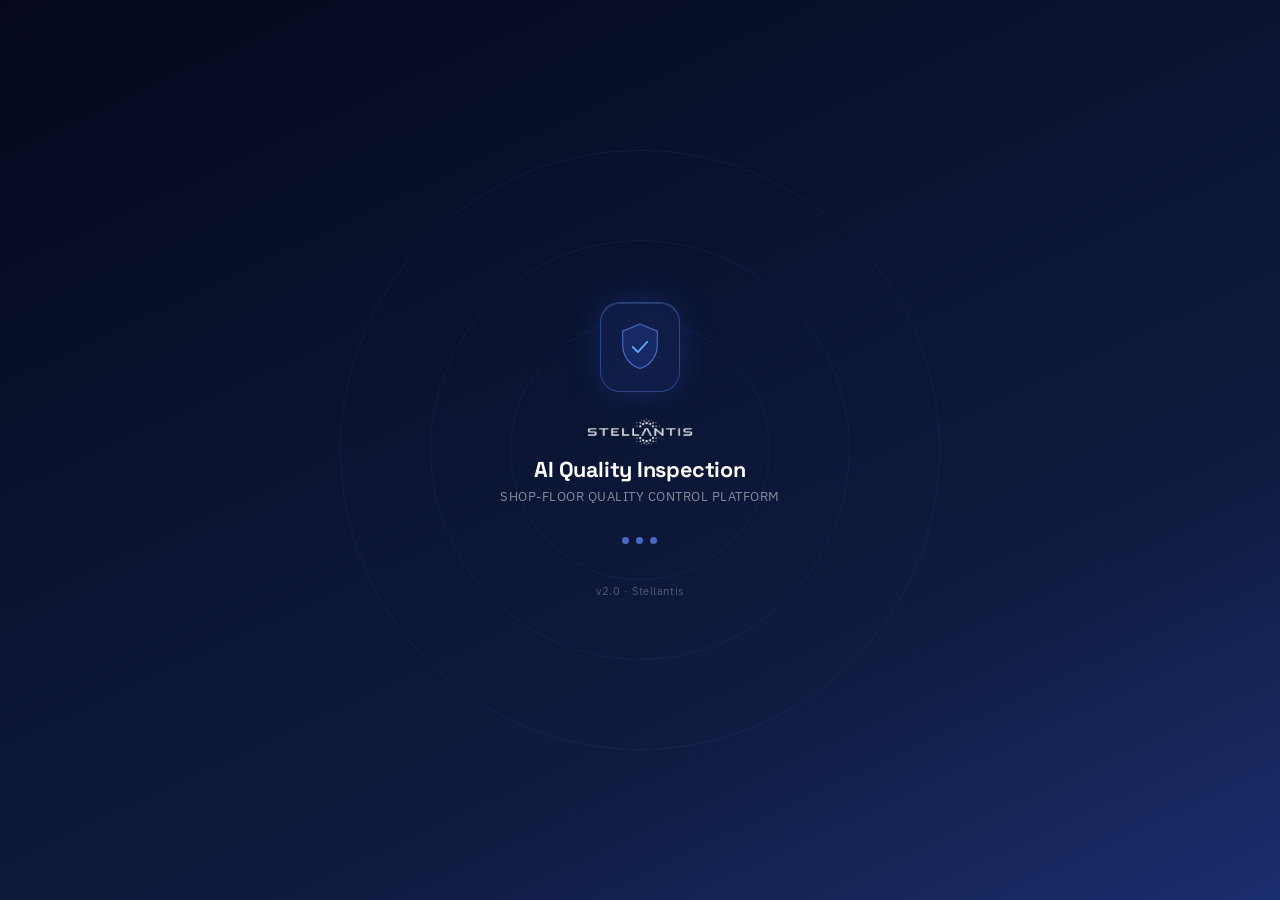
==== index.html @ b9df536c "Initial deployment: AI Quality Inspection app with barcode scanning" ====
<!doctype html>
<html lang="en">
  <head>
    <meta charset="UTF-8" />
    <meta
      name="viewport"
      content="width=device-width, initial-scale=1.0, viewport-fit=cover, user-scalable=no"
    />
    <meta name="theme-color" content="#0a1128" />
    <meta name="apple-mobile-web-app-capable" content="yes" />
    <meta
      name="apple-mobile-web-app-status-bar-style"
      content="black-translucent"
    />
    <meta name="apple-mobile-web-app-title" content="AI Quality" />
    <meta name="mobile-web-app-capable" content="yes" />
    <meta name="format-detection" content="telephone=no" />
    <title>AI Quality Inspection</title>
    <link rel="manifest" href="manifest.webmanifest" />
    <link rel="apple-touch-icon" href="stellantis_wordmark.png" />
    <link rel="preconnect" href="https://fonts.googleapis.com" />
    <link rel="preconnect" href="https://fonts.gstatic.com" crossorigin />
    <link
      href="https://fonts.googleapis.com/css2?family=Space+Grotesk:wght@400;500;700&family=IBM+Plex+Sans:wght@400;500;600&display=swap"
      rel="stylesheet"
    />
    <link rel="stylesheet" href="styles.css" />
    <link rel="stylesheet" href="ux-enhancements.css" />
    <link rel="stylesheet" href="inspection-workflow.css" />
  </head>
  <body>
    <!-- ══════════════════════════════════════════════
         SPLASH SCREEN
    ══════════════════════════════════════════════ -->
    <div id="splashScreen" class="splash-screen" aria-hidden="true">
      <div class="splash-bg-ring splash-ring-1"></div>
      <div class="splash-bg-ring splash-ring-2"></div>
      <div class="splash-bg-ring splash-ring-3"></div>
      <div class="splash-content">
        <div class="splash-icon-wrap">
          <div class="splash-icon-shield">
            <svg
              viewBox="0 0 64 72"
              fill="none"
              xmlns="http://www.w3.org/2000/svg"
              class="splash-shield-svg"
              aria-hidden="true"
            >
              <path
                d="M32 4L8 14v20c0 16 11.5 28.4 24 32 12.5-3.6 24-16 24-32V14L32 4z"
                fill="rgba(44,79,191,0.25)"
                stroke="rgba(100,140,255,0.7)"
                stroke-width="1.5"
              />
              <path
                d="M22 36l7 7 13-14"
                stroke="#64a8ff"
                stroke-width="2.5"
                stroke-linecap="round"
                stroke-linejoin="round"
              />
            </svg>
          </div>
        </div>
        <img
          class="splash-wordmark"
          src="stellantis_wordmark_header_transparent.png"
          alt="Stellantis"
          onerror="this.style.display = 'none'"
        />
        <h1 class="splash-title">AI Quality Inspection</h1>
        <p class="splash-subtitle">Shop-Floor Quality Control Platform</p>
        <div class="splash-loader" role="status" aria-label="Loading">
          <span></span><span></span><span></span>
        </div>
        <p class="splash-version">v2.0 · Stellantis</p>
      </div>
    </div>

    <!-- ══════════════════════════════════════════════
         MAIN APP
    ══════════════════════════════════════════════ -->
    <div id="appRoot" class="app-root hidden">
      <main class="app-shell">
        <!-- LOGIN PAGE -->
        <section id="loginPage" class="mobile-login-page">
          <div class="mobile-login-bg">
            <div class="login-bg-orb orb-a"></div>
            <div class="login-bg-orb orb-b"></div>
          </div>
          <div class="mobile-login-body">
            <!-- App identity -->
            <div class="mobile-login-brand">
              <div class="mobile-login-icon">
                <svg
                  viewBox="0 0 64 72"
                  fill="none"
                  xmlns="http://www.w3.org/2000/svg"
                  aria-hidden="true"
                >
                  <path
                    d="M32 4L8 14v20c0 16 11.5 28.4 24 32 12.5-3.6 24-16 24-32V14L32 4z"
                    fill="rgba(255,255,255,0.12)"
                    stroke="rgba(255,255,255,0.6)"
                    stroke-width="1.8"
                  />
                  <path
                    d="M22 36l7 7 13-14"
                    stroke="#ffffff"
                    stroke-width="2.8"
                    stroke-linecap="round"
                    stroke-linejoin="round"
                  />
                </svg>
              </div>
              <img
                class="mobile-login-wordmark"
                src="stellantis_wordmark_header_transparent.png"
                alt="Stellantis"
                onerror="this.style.display = 'none'"
              />
              <h1 class="mobile-login-title">AI Quality Inspection</h1>
              <p class="mobile-login-caption">
                Shop-Floor Quality Control Platform
              </p>
            </div>

            <!-- Login form -->
            <form id="loginForm" class="mobile-login-form">
              <div class="mobile-input-group">
                <span class="mobile-input-icon" aria-hidden="true">
                  <svg
                    viewBox="0 0 20 20"
                    fill="none"
                    xmlns="http://www.w3.org/2000/svg"
                  >
                    <circle
                      cx="10"
                      cy="7"
                      r="3.5"
                      stroke="currentColor"
                      stroke-width="1.6"
                    />
                    <path
                      d="M3 17c0-3.314 3.134-6 7-6s7 2.686 7 6"
                      stroke="currentColor"
                      stroke-width="1.6"
                      stroke-linecap="round"
                    />
                  </svg>
                </span>
                <input
                  type="text"
                  id="nameInput"
                  placeholder="Full Name"
                  autocomplete="name"
                  autocapitalize="words"
                  required
                />
              </div>
              <div class="mobile-input-group">
                <span class="mobile-input-icon" aria-hidden="true">
                  <svg
                    viewBox="0 0 20 20"
                    fill="none"
                    xmlns="http://www.w3.org/2000/svg"
                  >
                    <rect
                      x="4"
                      y="9"
                      width="12"
                      height="9"
                      rx="2"
                      stroke="currentColor"
                      stroke-width="1.6"
                    />
                    <path
                      d="M7 9V6.5a3 3 0 016 0V9"
                      stroke="currentColor"
                      stroke-width="1.6"
                      stroke-linecap="round"
                    />
                  </svg>
                </span>
                <input
                  type="password"
                  id="passwordInput"
                  placeholder="Password"
                  autocomplete="current-password"
                />
                <button
                  type="button"
                  class="pwd-toggle-btn"
                  id="pwdToggleBtn"
                  aria-label="Show password"
                  tabindex="-1"
                >
                  <svg
                    id="pwdEyeIcon"
                    viewBox="0 0 20 20"
                    fill="none"
                    xmlns="http://www.w3.org/2000/svg"
                  >
                    <path
                      d="M2 10s3-6 8-6 8 6 8 6-3 6-8 6-8-6-8-6z"
                      stroke="currentColor"
                      stroke-width="1.6"
                    />
                    <circle
                      cx="10"
                      cy="10"
                      r="2.2"
                      stroke="currentColor"
                      stroke-width="1.6"
                    />
                  </svg>
                </button>
              </div>
              <button type="submit" class="mobile-login-btn" id="loginBtn">
                <span id="loginBtnText">Sign In</span>
                <span
                  id="loginBtnSpinner"
                  class="btn-spinner hidden"
                  aria-hidden="true"
                ></span>
              </button>
              <p
                id="loginError"
                class="mobile-login-error hidden"
                role="alert"
              ></p>
            </form>

            <p class="mobile-login-footer">
              Stellantis · AI Quality Platform · v2.0
            </p>
          </div>
        </section>

        <!-- DASHBOARD PAGE -->
        <section id="dashboardPage" class="hidden">
          <header class="dash-header card">
            <div class="dash-brand-left">
              <img
                class="header-title-logo"
                src="stellantis_wordmark_header_transparent.png?v=20260717-4"
                alt="Stellantis"
                onerror="this.style.display = 'none'"
              />
            </div>
            <div class="dash-title-wrap">
              <h2>AI Guided Quality Control Plan</h2>
            </div>
            <div class="dash-tools">
              <p class="muted user-meta" id="welcomeText"></p>
              <p class="muted date-time-meta" id="dateTimeText"></p>
              <button id="logoutBtn" class="btn-ghost btn-small btn-with-icon">
                <svg
                  class="power-icon"
                  aria-hidden="true"
                  viewBox="0 0 24 24"
                  focusable="false"
                >
                  <path d="M12 2v10" />
                  <path d="M7.05 4.93a9 9 0 1 0 9.9 0" />
                </svg>
                Logout
              </button>
            </div>
          </header>

          <section class="dashboard-layout">
            <aside class="card side-nav">
              <div class="side-logo-wrap">
                <img
                  class="title-logo side-title-logo"
                  src="stellantis-logo.svg?v=20260715-1"
                  alt="Stellantis logo"
                  onerror="this.style.display = 'none'"
                />
              </div>
              <button id="homeBtn" type="button" class="side-nav-btn active">
                Home
              </button>
              <button
                id="menuToggleBtn"
                type="button"
                class="side-nav-btn btn-with-icon"
              >
                <span class="btn-glyph menu-glyph" aria-hidden="true"
                  >&#8801;</span
                >
                Menu
              </button>
              <section id="optionGrid" class="side-menu hidden"></section>
            </aside>

            <div class="content-stack">
              <section id="homePanel" class="card module-panel">
                <h3>Quality Dashboard</h3>
                <p class="muted">
                  Live summary for today's inspection activity.
                </p>
                <div id="homeWidgetGrid" class="home-widget-grid"></div>
              </section>
              <section
                id="modulePanel"
                class="card module-panel hidden"
              ></section>
            </div>
          </section>
        </section>
      </main>

      <!-- ════════════════════════════════════════════
           INSPECTION WORKFLOW SCREENS
      ════════════════════════════════════════════ -->

      <!-- PARTS LIST OVERVIEW SCREEN -->
      <div
        id="partsListScreen"
        class="inspection-screen hidden"
        role="main"
        aria-label="Parts list overview"
      >
        <div class="screen-header">
          <button
            id="partsListBackBtn"
            class="btn-ghost btn-header"
            aria-label="Back to inspection"
          >
            ← Back
          </button>
          <span id="partsCountBadge" class="parts-count-badge">7 parts</span>
        </div>
        <div class="parts-title-bar">
          <h2 class="parts-main-heading">Parts to Inspect</h2>
        </div>
        <div id="partsListContainer" class="parts-list-container">
          <!-- Generated dynamically -->
        </div>
      </div>

      <!-- IMAGE LIGHTBOX OVERLAY (zoom button) -->
      <div
        id="imageLightbox"
        class="image-lightbox hidden"
        role="dialog"
        aria-modal="true"
      >
        <button id="lightboxCloseBtn" class="lightbox-close" aria-label="Close">
          &times;
        </button>
        <img id="lightboxImg" class="lightbox-img" alt="Enlarged part image" />
      </div>

      <!-- PART INFO OVERLAY (shown on image click) -->
      <div id="partInfoOverlay" class="part-info-overlay hidden">
        <div class="part-info-card">
          <button id="partInfoCloseBtn" class="part-info-close">✕</button>
          <img id="partInfoImage" class="part-info-img" src="" alt="" />
          <div class="part-info-body">
            <div
              id="partInfoPriorityBadge"
              class="part-info-priority-badge hidden"
            >
              ⚠ Priority Check
            </div>
            <h3 id="partInfoName" class="part-info-name"></h3>
            <p id="partInfoDesc" class="part-info-desc"></p>
            <div class="part-info-row">
              <span class="part-info-label">Criteria</span>
              <span id="partInfoCriteria" class="part-info-value"></span>
            </div>
            <div class="part-info-row">
              <span class="part-info-label">Status</span>
              <span id="partInfoStatus" class="part-info-value"></span>
            </div>
          </div>
        </div>
      </div>

      <!-- PART DETAILS SCREEN -->
      <div
        id="partDetailsScreen"
        class="inspection-screen hidden"
        role="main"
        aria-label="Part inspection details"
      >
        <div class="screen-header">
          <button
            id="partDetailsBackBtn"
            class="btn-ghost btn-header"
            aria-label="Back to parts list"
          >
            ← Back
          </button>
          <span id="partDetailsCount" class="part-progress-badge">1 of 7</span>
        </div>
        <div class="part-details-content">
          <div class="part-details-title-bar">
            <h3 id="partDetailsPartName">Part Name</h3>
            <span id="partDetailsCheckType" class="part-check-type-badge"
              >Standard</span
            >
          </div>
          <div class="part-details-image-area">
            <img
              id="partDetailsImage"
              class="part-details-image"
              alt="Part reference"
            />
            <button
              id="partDetailsImageZoom"
              class="btn-icon"
              aria-label="Zoom image"
            >
              🔍
            </button>
          </div>
          <div class="part-details-info-section">
            <dl class="part-details-list">
              <dt>Part ID:</dt>
              <dd id="partDetailsPartId">—</dd>
              <dt>Description:</dt>
              <dd id="partDetailsDescription">—</dd>
              <dt>Quality Criteria:</dt>
              <dd id="partDetailsQualityCriteria">—</dd>
            </dl>
          </div>
          <div class="part-details-actions">
            <button id="startDefectMarkingBtn" class="btn-primary">
              Mark Defects (if any)
            </button>
            <button id="skipDefectMarkingBtn" class="btn-ghost">
              Mark as GOOD
            </button>
          </div>
        </div>
      </div>

      <!-- IMAGE EDITOR / DEFECT MARKING SCREEN -->
      <div
        id="imageEditorScreen"
        class="inspection-screen hidden"
        role="main"
        aria-label="Mark defects on image"
      >
        <div class="screen-header">
          <button
            id="imageEditorBackBtn"
            class="btn-ghost btn-header"
            aria-label="Back to part details"
          >
            ← Back
          </button>
          <span id="imageEditorToolStatus" class="tool-status-badge"
            >Drawing: Pen</span
          >
        </div>
        <div class="image-editor-container">
          <div class="canvas-wrapper">
            <canvas
              id="defectCanvas"
              class="defect-canvas"
              aria-label="Defect marking canvas"
            ></canvas>
            <div
              id="canvasLoader"
              class="canvas-loader hidden"
              aria-hidden="true"
            >
              <span></span><span></span><span></span>
            </div>
          </div>
          <div class="editor-toolbar">
            <div class="toolbar-section">
              <label for="penColorPicker" class="toolbar-label"
                >Pen Color:</label
              >
              <input
                type="color"
                id="penColorPicker"
                class="color-picker"
                value="#ff0000"
                aria-label="Select pen color"
              />
              <button
                id="drawToolBtn"
                class="toolbar-btn active"
                title="Draw freely"
              >
                ✏️ Draw
              </button>
            </div>
            <div class="toolbar-section">
              <label for="penSizeSlider" class="toolbar-label">Pen Size:</label>
              <input
                type="range"
                id="penSizeSlider"
                class="size-slider"
                min="2"
                max="15"
                value="4"
                aria-label="Adjust pen size"
              />
              <span id="penSizeValue">4px</span>
            </div>
            <div class="toolbar-section">
              <button
                id="undoDrawBtn"
                class="toolbar-btn"
                title="Undo last mark"
              >
                ↶ Undo
              </button>
              <button
                id="clearCanvasBtn"
                class="toolbar-btn"
                title="Clear all marks"
              >
                🗑️ Clear
              </button>
            </div>
          </div>
          <div class="editor-actions">
            <button id="saveDefectMarkBtn" class="btn-primary">
              Mark as BAD ⚠️
            </button>
            <button id="cancelMarkingBtn" class="btn-ghost">Cancel</button>
          </div>
        </div>
      </div>

      <!-- MOBILE INSPECTION ENTRY SCREEN (Mobile Only) -->
      <div
        id="mobileInspectionEntryScreen"
        class="inspection-screen hidden"
        role="main"
        aria-label="Mobile inspection entry"
      >
        <div class="screen-header">
          <h2>Start Inspection</h2>
        </div>
        <div class="mobile-entry-content">
          <div class="entry-form">
            <label
              >VIN Number
              <input
                id="mobileVinInput"
                type="text"
                placeholder="Enter or scan VIN"
              />
              <input
                id="mobileBarcodeImageInput"
                type="file"
                accept="image/*"
                capture="environment"
                class="hidden"
              />
              <div class="scan-btn-row">
                <button
                  id="mobileScanVinBtn"
                  type="button"
                  class="btn-ghost scan-vin-btn"
                >
                  Scan Barcode
                </button>
                <button
                  id="mobileCameraVinBtn"
                  type="button"
                  class="btn-ghost scan-vin-btn camera-btn"
                >
                  &#128247; Camera
                </button>
              </div>
            </label>
            <label
              >Vehicle Model
              <select id="mobileVehicleModel">
                <option value="">Select Model</option>
                <option value="Model S">Model S</option>
                <option value="Model 3">Model 3</option>
                <option value="Model X">Model X</option>
                <option value="Model Y">Model Y</option>
              </select>
            </label>
            <label
              >Station ID
              <select id="mobileStationId">
                <option value="">Select Station</option>
                <option value="ST-001">ST-001</option>
                <option value="ST-002">ST-002</option>
                <option value="ST-003">ST-003</option>
              </select>
            </label>
          </div>

          <div class="entry-actions">
            <button id="mobileBeginInspectionBtn" class="btn-primary btn-large">
              Begin Inspection
            </button>
            <button id="mobileBackBtn" class="btn-ghost">Cancel</button>
          </div>
        </div>
      </div>

      <!-- LIVE CAMERA OVERLAY -->
      <div
        id="liveCameraOverlay"
        class="hidden"
        style="
          position: fixed;
          inset: 0;
          z-index: 9999;
          background: #000;
          display: flex;
          flex-direction: column;
          align-items: center;
          justify-content: center;
        "
      >
        <div
          style="
            position: relative;
            width: 100%;
            max-width: 480px;
            flex: 1;
            display: flex;
            flex-direction: column;
          "
        >
          <video
            id="liveCameraVideo"
            autoplay
            playsinline
            muted
            style="width: 100%; height: 100%; object-fit: cover; flex: 1"
          ></video>
          <!-- scanning guide box -->
          <div
            style="
              position: absolute;
              inset: 0;
              display: flex;
              align-items: center;
              justify-content: center;
              pointer-events: none;
            "
          >
            <div
              style="
                position: relative;
                width: 88%;
                height: 28%;
                box-shadow: 0 0 0 2000px rgba(0, 0, 0, 0.55);
                border-radius: 4px;
              "
            >
              <!-- corner markers -->
              <span
                style="
                  position: absolute;
                  top: -2px;
                  left: -2px;
                  width: 22px;
                  height: 22px;
                  border-top: 3px solid #22c55e;
                  border-left: 3px solid #22c55e;
                  border-radius: 3px 0 0 0;
                "
              ></span>
              <span
                style="
                  position: absolute;
                  top: -2px;
                  right: -2px;
                  width: 22px;
                  height: 22px;
                  border-top: 3px solid #22c55e;
                  border-right: 3px solid #22c55e;
                  border-radius: 0 3px 0 0;
                "
              ></span>
              <span
                style="
                  position: absolute;
                  bottom: -2px;
                  left: -2px;
                  width: 22px;
                  height: 22px;
                  border-bottom: 3px solid #22c55e;
                  border-left: 3px solid #22c55e;
                  border-radius: 0 0 0 3px;
                "
              ></span>
              <span
                style="
                  position: absolute;
                  bottom: -2px;
                  right: -2px;
                  width: 22px;
                  height: 22px;
                  border-bottom: 3px solid #22c55e;
                  border-right: 3px solid #22c55e;
                  border-radius: 0 0 3px 0;
                "
              ></span>
              <!-- laser line -->
              <div
                style="
                  position: absolute;
                  top: 50%;
                  left: 6%;
                  right: 6%;
                  height: 1.5px;
                  background: rgba(34, 197, 94, 0.7);
                  transform: translateY(-50%);
                  border-radius: 2px;
                "
              ></div>
            </div>
          </div>
          <p
            style="
              position: absolute;
              bottom: 90px;
              width: 100%;
              text-align: center;
              color: #fff;
              font-size: 0.8rem;
              opacity: 0.85;
              pointer-events: none;
            "
          >
            Align barcode within the frame
          </p>
        </div>
        <div
          style="
            width: 100%;
            max-width: 480px;
            display: flex;
            gap: 12px;
            padding: 16px;
            background: #111;
          "
        >
          <button
            id="liveCameraCaptureBtn"
            style="
              flex: 1;
              padding: 14px;
              background: #22c55e;
              color: #000;
              font-weight: 700;
              font-size: 1rem;
              border: none;
              border-radius: 8px;
              cursor: pointer;
            "
          >
            &#128247; Capture
          </button>
          <button
            id="liveCameraCloseBtn"
            style="
              padding: 14px 20px;
              background: #374151;
              color: #fff;
              font-weight: 600;
              border: none;
              border-radius: 8px;
              cursor: pointer;
            "
          >
            &#10005; Close
          </button>
        </div>
        <canvas id="liveCameraCanvas" style="display: none"></canvas>
      </div>

      <!-- INSPECTION SUMMARY & SUBMIT SCREEN -->
      <div
        id="inspectionSummaryScreen"
        class="inspection-screen hidden"
        role="main"
        aria-label="Inspection summary and submit"
      >
        <div class="screen-header">
          <button
            id="summaryBackBtn"
            class="btn-header"
            aria-label="Back to edit"
          >
            ← Back
          </button>
          <span id="summaryStatus" class="summary-status-badge">Ready</span>
        </div>
        <div class="summary-content">
          <div class="summary-stats">
            <div class="stat-card">
              <div class="stat-number" id="goodCount">0</div>
              <div class="stat-label">Parts OK</div>
              <div class="stat-icon">✓</div>
            </div>
            <div class="stat-card">
              <div class="stat-number" id="badCount">0</div>
              <div class="stat-label">Defects Found</div>
              <div class="stat-icon">⚠️</div>
            </div>
            <div class="stat-card">
              <div class="stat-number" id="totalCount">0</div>
              <div class="stat-label">Total Parts</div>
              <div class="stat-icon">📋</div>
            </div>
          </div>

          <div class="summary-results">
            <h3>Inspection Results</h3>
            <div id="summaryResultsList" class="summary-results-list">
              <!-- Generated dynamically -->
            </div>
          </div>

          <div class="summary-actions">
            <button
              id="submitInspectionWorkflowBtn"
              class="btn-primary btn-large"
            >
              <span>✓ Submit Inspection</span>
            </button>
            <button id="editInspectionBtn" class="btn-ghost">
              ← Edit Results
            </button>
          </div>

          <p class="summary-footer">
            All results have been saved to your device. Submitting will finalize
            the inspection.
          </p>
        </div>
      </div>

      <!-- INSPECTION INITIALIZATION SCREEN -->
      <div
        id="inspectionInitScreen"
        class="inspection-screen hidden"
        role="main"
        aria-label="Inspection initialization with priority and regular defects"
      >
        <div class="screen-header">
          <button
            id="initBackBtn"
            class="btn-ghost btn-header"
            aria-label="Back to entry"
          >
            ← Back
          </button>
          <span id="initStatus" class="init-status-badge hidden"
            >Ready to Start</span
          >
        </div>
        <div class="init-title-bar">
          <h2 class="init-main-heading">Initialize Sequence</h2>
        </div>
        <div class="init-content">
          <!-- Description -->
          <div class="init-description">
            <p class="init-description-text">
              Review the inspection plan for this vehicle before starting.
            </p>
          </div>

          <!-- Priority Defects Section -->
          <div
            id="prioritySection"
            class="defect-section priority-section hidden"
          >
            <div class="section-header priority-header">
              <span
                class="section-icon"
                style="
                  display: inline-block;
                  width: 12px;
                  height: 12px;
                  border-radius: 50%;
                  background: #22c55e;
                  flex-shrink: 0;
                "
              ></span>
              <div class="section-title">
                Priority Quality Checks — Parts with Defect History
              </div>
            </div>
            <ol id="priorityPartsList" class="parts-list numbered-list"></ol>
          </div>

          <!-- Regular Defects Section -->
          <div id="regularSection" class="defect-section regular-section">
            <div class="section-header regular-header">
              <span
                class="section-icon"
                style="
                  display: inline-block;
                  width: 12px;
                  height: 12px;
                  border-radius: 50%;
                  background: #22c55e;
                  flex-shrink: 0;
                "
              ></span>
              <div class="section-title">
                Regular Quality Checks — Standard Inspection
              </div>
            </div>
            <ol id="regularPartsList" class="parts-list numbered-list"></ol>
          </div>
        </div>

        <!-- Begin Inspection pinned outside scroll area -->
        <div class="init-actions">
          <button id="startInspectionBtn" class="btn-primary btn-large">
            Begin Inspection →
          </button>
          <button id="initCancelBtn" class="btn-ghost">Cancel</button>
        </div>
      </div>

      <!-- ════════════════════════════════════════════
           UX ENHANCEMENT ELEMENTS
      ════════════════════════════════════════════ -->

      <!-- Undo Toast -->
      <div
        id="undoToast"
        class="undo-toast hidden"
        role="status"
        aria-live="polite"
        aria-label="Undo notification"
      >
        <div class="undo-toast-content">
          <span id="undoToastMessage">✓ Marked as GOOD</span>
          <button type="button" id="undoToastBtn" class="undo-toast-action">
            ← Undo
          </button>
        </div>
        <div class="undo-toast-dismiss">Saved to device</div>
      </div>
    </div>
    <!-- /appRoot -->

    <script src="app.js?v=20260728-3"></script>
  </body>
</html>
---- styles.css ----
/* ══════════════════════════════════════════════════════════════
   DESIGN TOKENS
   ══════════════════════════════════════════════════════════════ */
:root {
  --bg: #f0f2f7;
  --panel: #ffffff;
  --border: #2c4fbf;
  --surface: #eef1f8;
  --text: #0f1b40;
  --muted: #6b7a99;
  --accent: #1b2e6e;
  --accent2: #2c4fbf;
  --green: #1e8a45;
  --orange: #d46b00;
  --red: #c8262d;
  --purple: #5b4fcf;
  --gold: #b8860b;
  --shadow: 0 16px 44px rgba(15, 27, 64, 0.14);
}

* {
  box-sizing: border-box;
}

html,
body {
  margin: 0;
  min-height: 100%;
}

html {
  -webkit-text-size-adjust: 100%;
}

body {
  font-family: "IBM Plex Sans", sans-serif;
  color: var(--text);
  background: #0f1b40;
  overflow-x: hidden;
}

h1,
h2,
h3 {
  margin: 0 0 0.5rem;
  font-family: "Space Grotesk", sans-serif;
}

.muted {
  color: var(--muted);
  margin: 0;
}

.hidden {
  display: none !important;
}

.app-shell {
  position: relative;
  z-index: 1;
  width: min(1320px, 98vw);
  margin: 0.7rem auto;
  padding-bottom: max(0.8rem, env(safe-area-inset-bottom));
  animation: riseIn 420ms ease;
  background: #f0f2f7;
  min-height: 100dvh;
}

.card {
  background: rgba(255, 255, 255, 0.96);
  border: 1px solid var(--border);
  border-radius: 18px;
  box-shadow: var(--shadow);
  backdrop-filter: blur(8px);
}

/* Legacy login card — only shown on desktop */
.login-card {
  max-width: 470px;
  margin: 8vh auto 0;
  padding: 1.8rem;
}

.form-grid {
  margin-top: 1.25rem;
  display: grid;
  gap: 0.95rem;
}

label {
  display: grid;
  gap: 0.4rem;
  font-size: 0.94rem;
  font-weight: 600;
}

input,
select,
textarea {
  border: 1px solid var(--border);
  border-radius: 10px;
  padding: 0.7rem 0.8rem;
  font-size: 0.95rem;
  font-family: inherit;
  color: var(--text);
  background: var(--surface);
  min-height: 44px;
}

input:focus,
select:focus,
textarea:focus {
  outline: 2px solid rgba(44, 79, 191, 0.24);
  border-color: var(--accent2);
}

button {
  cursor: pointer;
  font: inherit;
  border-radius: 10px;
  padding: 0.72rem 1.1rem;
  border: none;
  min-height: 44px;
}

.btn-primary {
  background: linear-gradient(145deg, var(--accent), var(--accent2));
  color: #fff;
  font-weight: 600;
}

.btn-primary:hover {
  filter: brightness(1.05);
}

/* ══════════════════════════════════════════════════════════════
   APP ROOT
   ══════════════════════════════════════════════════════════════ */
.app-root {
  min-height: 100dvh;
}

/* ══════════════════════════════════════════════════════════════
   SPLASH SCREEN
   ══════════════════════════════════════════════════════════════ */
.splash-screen {
  position: fixed;
  inset: 0;
  z-index: 9999;
  background: linear-gradient(
    155deg,
    #06091e 0%,
    #0a1330 40%,
    #0f1b40 70%,
    #1b2e6e 100%
  );
  display: flex;
  align-items: center;
  justify-content: center;
  flex-direction: column;
  overflow: hidden;
  transition:
    opacity 480ms ease,
    transform 480ms ease;
}

.splash-screen.splash-exit {
  opacity: 0;
  transform: scale(1.04);
  pointer-events: none;
}

.splash-bg-ring {
  position: absolute;
  border-radius: 50%;
  border: 1px solid rgba(100, 140, 255, 0.08);
  animation: splashRingPulse 3.5s ease-in-out infinite;
}

.splash-ring-1 {
  width: 260px;
  height: 260px;
  top: 50%;
  left: 50%;
  transform: translate(-50%, -50%);
  animation-delay: 0s;
}
.splash-ring-2 {
  width: 420px;
  height: 420px;
  top: 50%;
  left: 50%;
  transform: translate(-50%, -50%);
  animation-delay: 0.5s;
}
.splash-ring-3 {
  width: 600px;
  height: 600px;
  top: 50%;
  left: 50%;
  transform: translate(-50%, -50%);
  animation-delay: 1s;
}

@keyframes splashRingPulse {
  0%,
  100% {
    opacity: 0.18;
    transform: translate(-50%, -50%) scale(1);
  }
  50% {
    opacity: 0.45;
    transform: translate(-50%, -50%) scale(1.04);
  }
}

.splash-content {
  position: relative;
  z-index: 1;
  display: flex;
  flex-direction: column;
  align-items: center;
  gap: 0;
  animation: splashFadeUp 600ms ease both;
}

@keyframes splashFadeUp {
  from {
    opacity: 0;
    transform: translateY(20px);
  }
  to {
    opacity: 1;
    transform: translateY(0);
  }
}

.splash-icon-wrap {
  margin-bottom: 1.6rem;
}

.splash-icon-shield {
  width: 80px;
  height: 90px;
  display: flex;
  align-items: center;
  justify-content: center;
  background: rgba(44, 79, 191, 0.15);
  border: 1px solid rgba(100, 140, 255, 0.35);
  border-radius: 20px;
  backdrop-filter: blur(6px);
  box-shadow:
    0 0 32px rgba(44, 79, 191, 0.3),
    inset 0 1px 0 rgba(255, 255, 255, 0.12);
  animation: shieldGlow 2.5s ease-in-out infinite;
}

@keyframes shieldGlow {
  0%,
  100% {
    box-shadow:
      0 0 24px rgba(44, 79, 191, 0.25),
      inset 0 1px 0 rgba(255, 255, 255, 0.12);
  }
  50% {
    box-shadow:
      0 0 44px rgba(44, 79, 191, 0.55),
      inset 0 1px 0 rgba(255, 255, 255, 0.18);
  }
}

.splash-shield-svg {
  width: 46px;
  height: 52px;
}

.splash-wordmark {
  height: 28px;
  width: auto;
  object-fit: contain;
  filter: brightness(0) invert(1);
  opacity: 0.85;
  margin-bottom: 0.65rem;
}

.splash-title {
  font-family: "Space Grotesk", sans-serif;
  font-size: 1.35rem;
  font-weight: 700;
  color: #ffffff;
  letter-spacing: -0.01em;
  margin: 0 0 0.3rem;
  text-align: center;
}

.splash-subtitle {
  font-size: 0.8rem;
  color: rgba(255, 255, 255, 0.5);
  margin: 0 0 2rem;
  letter-spacing: 0.04em;
  text-transform: uppercase;
  text-align: center;
}

.splash-loader {
  display: flex;
  gap: 7px;
  align-items: center;
  margin-bottom: 2.5rem;
}

.splash-loader span {
  width: 7px;
  height: 7px;
  border-radius: 50%;
  background: rgba(100, 140, 255, 0.7);
  animation: splashDot 1.2s ease-in-out infinite;
}

.splash-loader span:nth-child(2) {
  animation-delay: 0.2s;
}
.splash-loader span:nth-child(3) {
  animation-delay: 0.4s;
}

@keyframes splashDot {
  0%,
  80%,
  100% {
    transform: scale(0.7);
    opacity: 0.4;
  }
  40% {
    transform: scale(1.15);
    opacity: 1;
    background: #64a8ff;
  }
}

.splash-version {
  font-size: 0.7rem;
  color: rgba(255, 255, 255, 0.3);
  letter-spacing: 0.05em;
  margin: 0;
}

/* ══════════════════════════════════════════════════════════════
   MOBILE LOGIN PAGE
   ══════════════════════════════════════════════════════════════ */
.mobile-login-page {
  position: relative;
  min-height: 100dvh;
  display: flex;
  flex-direction: column;
  background: linear-gradient(
    155deg,
    #06091e 0%,
    #0a1330 40%,
    #0f1b40 72%,
    #1b2e6e 100%
  );
  overflow: hidden;
}

.mobile-login-bg {
  position: absolute;
  inset: 0;
  pointer-events: none;
  z-index: 0;
}

.login-bg-orb {
  position: absolute;
  border-radius: 50%;
  filter: blur(60px);
}

.orb-a {
  width: 320px;
  height: 320px;
  background: rgba(44, 79, 191, 0.22);
  top: -100px;
  left: -100px;
}

.orb-b {
  width: 380px;
  height: 380px;
  background: rgba(91, 79, 207, 0.14);
  bottom: -140px;
  right: -120px;
}

.mobile-login-body {
  position: relative;
  z-index: 1;
  display: flex;
  flex-direction: column;
  align-items: center;
  justify-content: center;
  padding: 3rem 1.5rem 2.5rem;
  min-height: 100dvh;
  gap: 0;
}

/* Brand block */
.mobile-login-brand {
  display: flex;
  flex-direction: column;
  align-items: center;
  margin-bottom: 2rem;
  animation: splashFadeUp 500ms ease both;
}

.mobile-login-icon {
  width: 72px;
  height: 80px;
  display: flex;
  align-items: center;
  justify-content: center;
  background: rgba(44, 79, 191, 0.18);
  border: 1px solid rgba(255, 255, 255, 0.22);
  border-radius: 18px;
  box-shadow:
    0 8px 30px rgba(0, 0, 0, 0.3),
    inset 0 1px 0 rgba(255, 255, 255, 0.1);
  margin-bottom: 1.1rem;
}

.mobile-login-icon svg {
  width: 42px;
  height: 48px;
}

.mobile-login-wordmark {
  height: 22px;
  width: auto;
  object-fit: contain;
  filter: brightness(0) invert(1);
  opacity: 0.75;
  margin-bottom: 0.55rem;
}

.mobile-login-title {
  font-family: "Space Grotesk", sans-serif;
  font-size: 1.25rem;
  font-weight: 700;
  color: #ffffff;
  margin: 0 0 0.2rem;
  text-align: center;
  letter-spacing: -0.01em;
}

.mobile-login-caption {
  font-size: 0.75rem;
  color: rgba(255, 255, 255, 0.45);
  margin: 0;
  text-align: center;
  text-transform: uppercase;
  letter-spacing: 0.05em;
}

/* Role selector */
.mobile-role-selector {
  display: grid;
  grid-template-columns: 1fr 1fr;
  gap: 0.6rem;
  width: 100%;
  max-width: 360px;
  margin-bottom: 1.4rem;
  animation: splashFadeUp 550ms ease both;
}

.role-chip {
  display: flex;
  flex-direction: column;
  align-items: center;
  justify-content: center;
  gap: 0.3rem;
  padding: 0.7rem 0.5rem;
  border: 1.5px solid rgba(255, 255, 255, 0.15);
  border-radius: 14px;
  background: rgba(255, 255, 255, 0.06);
  color: rgba(255, 255, 255, 0.55);
  font-family: "IBM Plex Sans", sans-serif;
  font-size: 0.82rem;
  font-weight: 600;
  cursor: pointer;
  transition:
    background 150ms ease,
    border-color 150ms ease,
    color 150ms ease,
    transform 100ms ease;
  -webkit-tap-highlight-color: transparent;
  touch-action: manipulation;
  min-height: 68px;
}

.role-chip-icon {
  font-size: 1.4rem;
  line-height: 1;
}

.role-chip.active {
  background: rgba(44, 79, 191, 0.45);
  border-color: rgba(100, 140, 255, 0.7);
  color: #ffffff;
  box-shadow: 0 4px 16px rgba(44, 79, 191, 0.4);
}

.role-chip:active {
  transform: scale(0.95);
}

/* Login form */
.mobile-login-form {
  width: 100%;
  max-width: 360px;
  display: flex;
  flex-direction: column;
  gap: 0.85rem;
  animation: splashFadeUp 600ms ease both;
}

.mobile-input-group {
  position: relative;
  display: flex;
  align-items: center;
}

.mobile-input-group input {
  width: 100%;
  padding: 0.9rem 1rem 0.9rem 3rem;
  background: rgba(255, 255, 255, 0.1);
  border: 1.5px solid rgba(255, 255, 255, 0.18);
  border-radius: 14px;
  font-size: 1rem;
  color: #ffffff;
  font-family: "IBM Plex Sans", sans-serif;
  min-height: 56px;
  transition:
    background 150ms ease,
    border-color 150ms ease;
  -webkit-appearance: none;
  appearance: none;
}

.mobile-input-group input::placeholder {
  color: rgba(255, 255, 255, 0.35);
}

.mobile-input-group input:focus {
  outline: none;
  background: rgba(255, 255, 255, 0.15);
  border-color: rgba(100, 140, 255, 0.7);
  box-shadow: 0 0 0 3px rgba(44, 79, 191, 0.2);
}

.mobile-input-icon {
  position: absolute;
  left: 0.9rem;
  width: 18px;
  height: 18px;
  color: rgba(255, 255, 255, 0.4);
  display: flex;
  align-items: center;
  pointer-events: none;
  flex-shrink: 0;
}

.mobile-input-icon svg {
  width: 18px;
  height: 18px;
}

.pwd-toggle-btn {
  position: absolute;
  right: 0.75rem;
  width: 36px;
  height: 36px;
  display: flex;
  align-items: center;
  justify-content: center;
  background: transparent;
  border: none;
  color: rgba(255, 255, 255, 0.4);
  cursor: pointer;
  padding: 0;
  min-height: unset;
  border-radius: 8px;
  transition: color 140ms ease;
}

.pwd-toggle-btn svg {
  width: 18px;
  height: 18px;
}

.pwd-toggle-btn:hover,
.pwd-toggle-btn:focus-visible {
  color: rgba(255, 255, 255, 0.75);
  background: rgba(255, 255, 255, 0.08);
}

/* Login button */
.mobile-login-btn {
  display: flex;
  align-items: center;
  justify-content: center;
  gap: 0.6rem;
  width: 100%;
  min-height: 58px;
  margin-top: 0.2rem;
  background: #ffffff;
  color: #0f1b40;
  font-family: "Space Grotesk", sans-serif;
  font-size: 1.05rem;
  font-weight: 700;
  letter-spacing: 0.01em;
  border: none;
  border-radius: 16px;
  cursor: pointer;
  box-shadow: 0 6px 24px rgba(0, 0, 0, 0.25);
  transition:
    transform 100ms ease,
    filter 100ms ease,
    box-shadow 100ms ease;
  -webkit-tap-highlight-color: transparent;
  touch-action: manipulation;
}

.mobile-login-btn:active {
  transform: scale(0.97);
  filter: brightness(0.95);
  box-shadow: 0 3px 12px rgba(0, 0, 0, 0.2);
}

.btn-spinner {
  width: 18px;
  height: 18px;
  border: 2.5px solid rgba(15, 27, 64, 0.25);
  border-top-color: #0f1b40;
  border-radius: 50%;
  animation: btnSpin 0.7s linear infinite;
}

@keyframes btnSpin {
  to {
    transform: rotate(360deg);
  }
}

/* Error message */
.mobile-login-error {
  font-size: 0.83rem;
  color: #ff7b7b;
  text-align: center;
  margin: 0;
  padding: 0.5rem 0.75rem;
  background: rgba(200, 38, 45, 0.18);
  border: 1px solid rgba(200, 38, 45, 0.4);
  border-radius: 10px;
  animation: splashFadeUp 200ms ease both;
}

/* Footer */
.mobile-login-footer {
  font-size: 0.68rem;
  color: rgba(255, 255, 255, 0.25);
  margin: 1.8rem 0 0;
  text-align: center;
  letter-spacing: 0.04em;
}

/* ══════════════════════════════════════════════════════════════
   BG ORBS (desktop login fallback kept for non-mobile)
   ══════════════════════════════════════════════════════════════ */
.bg-orb {
  position: fixed;
  border-radius: 50%;
  filter: blur(20px);
  opacity: 0.55;
  z-index: 0;
}

.orb-1 {
  width: 300px;
  height: 300px;
  background: rgba(44, 79, 191, 0.22);
  top: -120px;
  left: -90px;
}

.orb-2 {
  width: 360px;
  height: 360px;
  background: rgba(15, 27, 64, 0.32);
  bottom: -160px;
  right: -120px;
}

.btn-ghost {
  border: 1px solid var(--border);
  background: var(--panel);
  color: var(--text);
  font-weight: 500;
}

.dash-header {
  padding: 0.65rem 1rem;
  display: grid;
  grid-template-columns: clamp(220px, 23vw, 330px) 1fr clamp(220px, 23vw, 330px);
  align-items: center;
  justify-content: space-between;
  position: relative;
  gap: 1rem;
  border-radius: 8px;
  border-color: #d7d8dd;
  box-shadow: 0 2px 8px rgba(16, 24, 40, 0.06);
  background: #f3f4f6;
}

.dash-title-wrap {
  display: flex;
  align-items: center;
  justify-content: center;
  gap: 1rem;
  position: static;
  text-align: center;
  max-width: 100%;
  width: 100%;
  justify-self: center;
}

.dash-brand-left {
  display: flex;
  align-items: center;
  position: static;
  width: 100%;
  justify-content: flex-start;
  justify-self: start;
  z-index: 1;
}

.header-title-logo {
  width: 220px !important;
  height: auto !important;
  max-width: 16vw;
  max-height: 54px !important;
  object-fit: contain;
  display: block;
}

.title-logo {
  width: 132px;
  height: 30px;
  flex: 0 0 auto;
  object-fit: contain;
}

.dash-title-wrap h2 {
  margin-bottom: 0;
  font-size: 1.45rem;
  text-align: center;
}

.dash-tools {
  display: flex;
  flex-direction: column;
  align-items: flex-end;
  gap: 0.35rem;
  margin-left: 0;
  width: 100%;
  justify-self: end;
  z-index: 1;
}

.user-meta {
  font-size: 0.84rem;
  color: #2a3558;
  font-weight: 600;
  text-align: right;
}

.date-time-meta {
  font-size: 0.75rem;
  color: #4f5d84;
  text-align: right;
}

.btn-small {
  min-height: 32px;
  padding: 0.34rem 0.7rem;
  font-size: 0.82rem;
}

.btn-with-icon {
  display: inline-flex;
  align-items: center;
  gap: 0.42rem;
}

.side-nav-btn.btn-with-icon {
  justify-content: flex-start;
}

.btn-glyph {
  display: inline-block;
  font-weight: 700;
  line-height: 1;
  letter-spacing: 0.02em;
}

.menu-glyph {
  font-size: 1.08rem;
}

.power-icon {
  width: 0.88rem;
  height: 0.88rem;
  display: inline-block;
  stroke: currentColor;
  stroke-width: 2;
  stroke-linecap: round;
  stroke-linejoin: round;
  fill: none;
}

.dashboard-layout {
  margin-top: 1rem;
  display: grid;
  grid-template-columns: 255px 1fr;
  gap: 1rem;
  align-items: start;
}

.side-nav {
  padding: 0;
  display: grid;
  align-content: start;
  gap: 0;
  border-radius: 0;
  background: #10244f;
  border-color: #0b1b3b;
  box-shadow: none;
  align-self: start;
  overflow: hidden;
}

.side-logo-wrap {
  padding: 1rem 0.85rem 0.9rem;
  border-bottom: 1px solid rgba(16, 36, 79, 0.14);
  background: #ffffff;
  display: flex;
  justify-content: center;
}

.side-title-logo {
  width: 170px;
  height: 38px;
  display: block;
}

.side-brand {
  padding: 0.9rem 0.85rem;
  font-family: "Space Grotesk", sans-serif;
  font-weight: 700;
  letter-spacing: 0.06em;
  color: #eef0ff;
  background: linear-gradient(90deg, #4d3c85, #5b4fcf);
  border-bottom: 1px solid rgba(255, 255, 255, 0.15);
}

.side-nav-btn {
  width: 100%;
  text-align: left;
  border: 0;
  border-bottom: 1px solid rgba(197, 214, 255, 0.2);
  border-radius: 0;
  background: #17346d;
  color: #edf2ff;
  font-weight: 500;
  text-transform: uppercase;
  font-size: 0.8rem;
  letter-spacing: 0.03em;
  min-height: 48px;
  padding: 0.8rem 0.8rem;
  transition:
    background-color 150ms ease,
    filter 150ms ease,
    box-shadow 150ms ease;
}

.side-nav-btn:hover,
.side-nav-btn:focus-visible {
  background: #1d3d7c;
  filter: brightness(1.08);
  box-shadow: inset 0 0 0 1px rgba(226, 236, 255, 0.2);
}

.side-nav-btn:active {
  background: #234789;
  filter: brightness(1.16);
}

.side-nav-btn.active {
  background: #102a5f;
  color: #ffffff;
  filter: brightness(1.12);
}

.side-menu {
  display: grid;
  gap: 0;
}

.menu-group {
  border: 0;
  border-radius: 0;
  background: transparent;
  border-bottom: 1px solid rgba(255, 255, 255, 0.12);
}

.menu-group > summary {
  list-style: none;
  cursor: pointer;
  padding: 0.8rem 0.8rem;
  font-weight: 600;
  font-family: "IBM Plex Sans", sans-serif;
  color: #edf3ff;
  background: #17346d;
  text-transform: uppercase;
  font-size: 0.8rem;
  letter-spacing: 0.03em;
  transition:
    background-color 150ms ease,
    filter 150ms ease,
    box-shadow 150ms ease;
}

.menu-group > summary:hover,
.menu-group > summary:focus-visible {
  background: #1d3d7c;
  filter: brightness(1.08);
  box-shadow: inset 0 0 0 1px rgba(226, 236, 255, 0.18);
}

.menu-group > summary:active {
  background: #234789;
  filter: brightness(1.16);
}

.menu-group > summary::-webkit-details-marker {
  display: none;
}

.menu-links {
  padding: 0.1rem 0;
  display: grid;
  gap: 0;
}

.menu-link {
  width: 100%;
  border: 0;
  border-radius: 0;
  border-top: 1px solid rgba(255, 255, 255, 0.08);
  background: #193a76;
  color: #edf3ff;
  padding: 0.95rem 0.8rem;
  text-align: left;
  min-height: 50px;
  font-size: 0.8rem;
  transition:
    background-color 150ms ease,
    filter 150ms ease,
    box-shadow 150ms ease;
}

.menu-link:hover,
.menu-link:focus-visible {
  background: #224283;
  filter: brightness(1.08);
  box-shadow: inset 0 0 0 1px rgba(226, 236, 255, 0.16);
}

.menu-link:active {
  background: #2a4b93;
  filter: brightness(1.16);
}

.menu-link.active {
  background: #102a5f;
  color: #ffffff;
  filter: brightness(1.12);
}

.content-stack {
  background: #f7f7f9;
  border: 1px solid #d7d8dd;
  border-radius: 0;
  padding: 0.9rem;
}

.module-panel {
  margin-top: 0;
  padding: 1rem;
  border-radius: 0;
  border-color: #d7d8dd;
  background: #ffffff;
  box-shadow: none;
}

.section-grid {
  grid-template-columns: repeat(2, minmax(0, 1fr));
}

.full-span {
  grid-column: 1 / -1;
}

.notice {
  margin-top: 0.85rem;
  margin-bottom: 0.55rem;
  border-radius: 10px;
  padding: 0.65rem 0.8rem;
  border: 1px solid transparent;
  font-size: 0.9rem;
}

.notice.success {
  border-color: var(--green);
  background: #e9f7ef;
  color: var(--green);
}

.notice.error {
  border-color: var(--red);
  background: #fff0f1;
  color: var(--red);
}

.checkbox-row {
  grid-template-columns: auto 1fr;
  align-items: center;
  gap: 0.6rem;
}

.checkbox-row input[type="checkbox"] {
  width: 18px;
  height: 18px;
}

.result-options {
  display: flex;
  gap: 1.25rem;
  flex-wrap: wrap;
  margin-top: 0.35rem;
}

.module-actions {
  margin-top: 1rem;
  display: flex;
  flex-wrap: wrap;
  gap: 0.7rem;
}
.seq-inline-actions {
  display: flex;
  align-items: flex-end;
  gap: 0.55rem;
}

.btn-row {
  padding: 0.34rem 0.6rem;
  margin-right: 0.45rem;
  border-radius: 8px;
  font-size: 0.82rem;
}

.history-actions {
  white-space: nowrap;
}

.history-actions .btn-row {
  margin-right: 0.35rem;
  margin-bottom: 0;
}

.table-wrap {
  overflow: auto;
  margin-top: 0.8rem;
  -webkit-overflow-scrolling: touch;
}

#badPartsSection {
  max-height: 420px;
  border: 1px solid rgba(44, 79, 191, 0.2);
  border-radius: 10px;
  background: #ffffff;
}

#badPartsTable {
  min-width: 980px;
}

#badPartsTable thead th {
  position: sticky;
  top: 0;
  z-index: 1;
}

.seq-image-preview-wrap {
  display: inline-grid;
  gap: 0.45rem;
  justify-items: start;
  width: fit-content;
  max-width: 100%;
}

.seq-image-preview {
  display: block;
  width: min(100%, 320px);
  height: 210px;
  border: 1px solid var(--border);
  border-radius: 10px;
  background: transparent;
  object-fit: cover;
  object-position: center;
  cursor: zoom-in;
}

.inspection-image-preview-wrap {
  display: inline-grid;
  gap: 0.45rem;
  justify-items: start;
  width: fit-content;
  max-width: 100%;
}

.inspection-image-preview {
  display: block;
  width: min(100%, 320px);
  height: 210px;
  border: 1px solid var(--border);
  border-radius: 10px;
  background: transparent;
  object-fit: cover;
  object-position: center;
  cursor: zoom-in;
}

.image-lightbox {
  position: fixed;
  inset: 0;
  z-index: 999;
}

/* Initialize Priority Checks overlay */
.init-checks-overlay {
  background: #ffffff;
  border: 1px solid var(--border);
  border-radius: 12px;
  padding: 1.5rem;
  margin-bottom: 0.5rem;
}

.init-checks-title {
  font-size: 1.2rem;
  font-weight: 700;
  margin: 0 0 0.35rem;
  color: var(--fg);
}

.init-checks-phase-header {
  font-weight: 600;
  font-size: 0.95rem;
  margin: 1rem 0 0.4rem;
  padding: 0.45rem 0.7rem;
  border-radius: 6px;
}

.init-checks-phase-header.priority-header {
  background: #fff0f1;
  color: var(--red);
  border: 1px solid var(--red);
}

.init-checks-phase-header.regular-header {
  background: #e9f7ef;
  color: var(--green);
  border: 1px solid var(--green);
}

.init-checks-list {
  margin: 0 0 0.5rem 1.5rem;
  padding: 0;
  list-style: none;
  counter-reset: none;
}

.init-checks-list li {
  padding: 0.3rem 0;
  font-size: 0.92rem;
  border-bottom: 1px solid #f1f3f5;
  display: flex;
  align-items: center;
  gap: 0.5rem;
}

.init-checks-list li:last-child {
  border-bottom: none;
}

.inspection-part-name-field {
  margin: 0;
}

.inspection-part-name-label-row {
  display: inline-flex;
  align-items: center;
  gap: 0.55rem;
}

.inspection-check-type-badge {
  display: inline-flex;
  align-items: center;
  padding: 0.14rem 0.55rem;
  border-radius: 999px;
  font-size: 0.76rem;
  font-weight: 700;
  color: var(--accent);
  background: #eef3ff;
  border: 1px solid rgba(44, 79, 191, 0.35);
}

.mobile-sync-badge {
  margin-top: 0.45rem;
  margin-bottom: 0.45rem;
  border-radius: 10px;
  padding: 0.5rem 0.7rem;
  font-size: 0.82rem;
  font-weight: 600;
}

.mobile-sync-badge.pending {
  background: #fff4df;
  color: #8a4b00;
  border: 1px solid #f2c06a;
}

.mobile-sync-badge.synced {
  background: #eaf8ef;
  color: #166534;
  border: 1px solid #8cd7a5;
}

.mobile-sync-badge.failed {
  background: #ffe9e9;
  color: #a11f27;
  border: 1px solid #f1a4a9;
}

.mobile-context-bar {
  display: none;
  align-items: center;
  justify-content: space-between;
  gap: 0.6rem;
  border: 1px dashed rgba(44, 79, 191, 0.45);
  border-radius: 10px;
  padding: 0.45rem 0.6rem;
  background: #f7f9ff;
}

.mobile-context-summary {
  font-size: 0.8rem;
  color: #1b2e6e;
  font-weight: 600;
}

.mobile-operator-header {
  display: none;
  grid-template-columns: repeat(2, minmax(0, 1fr));
  gap: 0.35rem;
  padding: 0.5rem 0.6rem;
  border: 1px solid rgba(44, 79, 191, 0.2);
  border-radius: 10px;
  background: #f8faff;
  font-size: 0.8rem;
  font-weight: 600;
}

.mobile-tracker-compact {
  display: none;
  margin-top: 0.45rem;
  margin-bottom: 0.35rem;
  font-size: 0.82rem;
  font-weight: 700;
  color: var(--accent);
}

.inspection-sequence-progress {
  display: none;
  width: 100%;
  height: 8px;
  border-radius: 999px;
  background: #dde6ff;
  overflow: hidden;
}

.inspection-sequence-progress > span {
  display: block;
  height: 100%;
  width: 0;
  border-radius: 999px;
  background: linear-gradient(90deg, #1b2e6e, #2c4fbf);
  transition: width 160ms ease;
}

.mobile-kpi-row {
  display: none;
  margin-top: 0.4rem;
  font-size: 0.78rem;
  color: #253860;
  font-weight: 600;
  justify-content: space-between;
}

.mobile-result-toggle {
  display: none;
  grid-template-columns: 1fr 1fr;
  gap: 0.55rem;
  margin-top: 0.35rem;
  margin-bottom: 0.35rem;
}

.image-lightbox-backdrop {
  position: absolute;
  inset: 0;
  background: rgba(8, 18, 47, 0.82);
}

.image-lightbox-content {
  position: relative;
  z-index: 1;
  width: min(92vw, 980px);
  margin: 4vh auto;
  background: #ffffff;
  border: 1px solid var(--border);
  border-radius: 12px;
  padding: 0.7rem;
  display: grid;
  gap: 0.6rem;
}

.image-lightbox-image {
  width: 100%;
  max-height: 78vh;
  object-fit: contain;
}

.stat-grid {
  display: grid;
  grid-template-columns: repeat(4, minmax(0, 1fr));
  gap: 0.8rem;
  margin-top: 1rem;
}

.stat-card {
  border: 1px solid var(--border);
  border-radius: 12px;
  padding: 0.85rem;
  background: linear-gradient(180deg, var(--panel), var(--surface));
}

.stat-card h3 {
  margin-top: 0.1rem;
}

table {
  width: 100%;
  min-width: 520px;
  border-collapse: collapse;
}

th,
td {
  text-align: left;
  border-bottom: 1px solid rgba(44, 79, 191, 0.2);
  padding: 0.6rem;
}

th {
  color: var(--accent);
  background: rgba(44, 79, 191, 0.06);
}

.badge-ok,
.badge-alert {
  font-size: 0.78rem;
  padding: 0.15rem 0.48rem;
  border-radius: 999px;
}

.badge-ok {
  background: #e6f5eb;
  color: var(--green);
}

.badge-alert {
  background: #fff0f1;
  color: var(--red);
}

.home-widget-grid {
  display: grid;
  grid-template-columns: repeat(3, minmax(0, 1fr));
  gap: 1rem;
  margin-top: 1.1rem;
}

/* LIVE badge next to home panel title */
#homePanel h3::after {
  content: "● LIVE DEMO";
  display: inline-block;
  margin-left: 0.7rem;
  font-size: 0.65rem;
  font-weight: 700;
  letter-spacing: 0.08em;
  color: #fff;
  background: var(--green);
  border-radius: 999px;
  padding: 0.15rem 0.55rem;
  vertical-align: middle;
  animation: livePulse 2s ease-in-out infinite;
}

@keyframes livePulse {
  0%,
  100% {
    opacity: 1;
  }
  50% {
    opacity: 0.55;
  }
}

.home-widget {
  border-radius: 16px;
  padding: 1.1rem 1.2rem 1rem;
  display: flex;
  flex-direction: column;
  gap: 0.3rem;
  border: 1.5px solid transparent;
  background: var(--panel);
  box-shadow: 0 4px 18px rgba(15, 27, 64, 0.1);
  transition:
    transform 140ms ease,
    box-shadow 140ms ease;
}

.home-widget:hover {
  transform: translateY(-2px);
  box-shadow: 0 8px 28px rgba(15, 27, 64, 0.15);
}

.home-widget-header {
  display: flex;
  align-items: center;
  gap: 0.55rem;
  margin-bottom: 0.15rem;
}

.home-widget-icon {
  font-size: 1.3rem;
  line-height: 1;
}

.home-widget-title {
  font-size: 0.88rem;
  font-weight: 700;
  font-family: "Space Grotesk", sans-serif;
  color: var(--text);
  text-transform: uppercase;
  letter-spacing: 0.03em;
}

.home-widget-value {
  font-size: 2rem;
  font-weight: 800;
  font-family: "Space Grotesk", sans-serif;
  line-height: 1.1;
  color: var(--accent);
}

.home-widget-sub {
  font-size: 0.8rem;
  color: var(--muted);
  margin-top: 0.1rem;
}

.home-widget-defect-list {
  display: flex;
  flex-direction: column;
  gap: 0.35rem;
  margin-top: 0.2rem;
}

.home-widget-defect-row {
  display: flex;
  align-items: center;
  gap: 0.45rem;
  background: var(--surface);
  border-radius: 8px;
  padding: 0.32rem 0.6rem;
}

.home-widget-defect-rank {
  font-size: 0.72rem;
  font-weight: 700;
  color: var(--muted);
  min-width: 1.6rem;
}

.home-widget-defect-name {
  font-size: 0.84rem;
  color: var(--text);
  flex: 1;
  white-space: nowrap;
  overflow: hidden;
  text-overflow: ellipsis;
}

.home-widget-defect-count {
  font-size: 0.84rem;
  font-weight: 700;
  color: var(--red);
}

/* Widget accent colours */
.widget-blue {
  border-color: #2c4fbf;
}
.widget-green {
  border-color: #1e8a45;
}
.widget-green .home-widget-value {
  color: var(--green);
}
.widget-red {
  border-color: #c8262d;
}
.widget-red .home-widget-value {
  color: var(--red);
}
.widget-orange {
  border-color: #d46b00;
}
.widget-orange .home-widget-value {
  color: var(--orange);
}
.widget-purple {
  border-color: #5b4fcf;
}
.widget-purple .home-widget-value {
  color: var(--purple);
}
.widget-gold {
  border-color: #b8860b;
}
.widget-gold .home-widget-value {
  color: var(--gold);
}

.hidden {
  display: none;
}

@keyframes riseIn {
  from {
    opacity: 0;
    transform: translateY(8px);
  }
  to {
    opacity: 1;
    transform: translateY(0);
  }
}

@keyframes slideUpFade {
  from {
    opacity: 0;
    transform: translateY(14px);
  }
  to {
    opacity: 1;
    transform: translateY(0);
  }
}

@keyframes flashGood {
  0% {
    background: #1e8a45;
  }
  40% {
    background: #27c963;
  }
  100% {
    background: #1e8a45;
  }
}

@keyframes flashBad {
  0% {
    background: #c8262d;
  }
  40% {
    background: #f04050;
  }
  100% {
    background: #c8262d;
  }
}

.module-panel {
  animation: slideUpFade 220ms ease both;
}

/* ═══════════════════════════════════════════════════════════
   TABLET — 960px
   ═══════════════════════════════════════════════════════════ */
@media (max-width: 960px) {
  .dashboard-layout {
    grid-template-columns: 1fr;
  }

  .section-grid {
    grid-template-columns: 1fr;
  }

  .stat-grid {
    grid-template-columns: repeat(2, minmax(0, 1fr));
  }

  .home-widget-grid {
    grid-template-columns: repeat(2, minmax(0, 1fr));
  }
}

/* ═══════════════════════════════════════════════════════════
   MOBILE — 640px   (primary shop-floor operator breakpoint)
   ═══════════════════════════════════════════════════════════ */
@media (max-width: 640px) {
  /* ── Shell & layout ──────────────────────────────────────── */
  html,
  body {
    overscroll-behavior: none;
  }

  .app-shell {
    width: 100vw;
    margin: 0;
    padding-bottom: calc(env(safe-area-inset-bottom) + 5rem);
    border-radius: 0;
  }

  .card {
    border-radius: 12px;
    border-left: none;
    border-right: none;
    border-radius: 0;
  }

  /* ── Login ───────────────────────────────────────────────── */
  .login-card {
    max-width: 100%;
    margin: 0;
    padding: 1.4rem 1.1rem 2rem;
    border-radius: 0;
    min-height: 100dvh;
    display: flex;
    flex-direction: column;
    justify-content: center;
    border: none;
    box-shadow: none;
    background: linear-gradient(160deg, #0f1b40 0%, #1b2e6e 55%, #2c4fbf 100%);
  }

  .login-card h1 {
    font-size: 1.35rem;
    color: #ffffff;
    text-align: center;
    margin-bottom: 0.25rem;
    letter-spacing: -0.01em;
  }

  .login-card .muted {
    color: rgba(255, 255, 255, 0.6);
    text-align: center;
    font-size: 0.82rem;
    margin-bottom: 1.5rem;
  }

  .login-card label {
    color: rgba(255, 255, 255, 0.85);
  }

  .login-card input {
    background: rgba(255, 255, 255, 0.12);
    border-color: rgba(255, 255, 255, 0.25);
    color: #ffffff;
    font-size: 1rem;
    min-height: 52px;
    border-radius: 12px;
  }

  .login-card input::placeholder {
    color: rgba(255, 255, 255, 0.4);
  }

  .login-card input:focus {
    background: rgba(255, 255, 255, 0.18);
    border-color: rgba(255, 255, 255, 0.55);
    outline: none;
  }

  .login-card .btn-primary {
    min-height: 54px;
    font-size: 1.05rem;
    border-radius: 14px;
    background: #ffffff;
    color: #0f1b40;
    font-weight: 700;
    letter-spacing: 0.01em;
    margin-top: 0.4rem;
    box-shadow: 0 4px 18px rgba(0, 0, 0, 0.22);
  }

  .login-card .form-grid {
    margin-top: 0;
    gap: 1rem;
  }

  /* ── Dashboard header ────────────────────────────────────── */
  .dash-header {
    border-radius: 0;
    padding: 0.55rem 1rem;
    grid-template-columns: 1fr auto;
    position: sticky;
    top: 0;
    z-index: 50;
    background: #0f1b40;
    border: none;
    border-bottom: 1px solid rgba(255, 255, 255, 0.1);
    box-shadow: 0 2px 12px rgba(0, 0, 0, 0.3);
  }

  .dash-brand-left {
    width: auto;
    justify-content: flex-start;
  }

  .header-title-logo {
    width: auto !important;
    height: 30px !important;
    max-width: 44vw;
    max-height: 30px !important;
    filter: brightness(0) invert(1);
  }

  .dash-title-wrap {
    display: none;
  }

  .dash-tools {
    width: auto;
    flex-direction: row;
    align-items: center;
    gap: 0.5rem;
  }

  .user-meta {
    font-size: 0.76rem;
    color: rgba(255, 255, 255, 0.85);
    text-align: right;
  }

  .date-time-meta {
    display: none;
  }

  #logoutBtn {
    min-height: 36px;
    padding: 0.3rem 0.65rem;
    font-size: 0.78rem;
    background: rgba(255, 255, 255, 0.12);
    color: #ffffff;
    border: 1px solid rgba(255, 255, 255, 0.25);
    border-radius: 8px;
  }

  /* ── Side nav → Mobile bottom tab bar ───────────────────── */
  .dashboard-layout {
    grid-template-columns: 1fr;
    margin-top: 0;
    gap: 0;
  }

  .side-nav {
    display: none;
  }

  /* Bottom tab bar — injected via JS .mobile-tab-bar */
  .mobile-tab-bar {
    position: fixed;
    bottom: 0;
    left: 0;
    right: 0;
    z-index: 100;
    display: flex;
    align-items: stretch;
    background: #0f1b40;
    border-top: 1px solid rgba(255, 255, 255, 0.12);
    padding-bottom: env(safe-area-inset-bottom);
    box-shadow: 0 -4px 20px rgba(0, 0, 0, 0.3);
  }

  .mobile-tab-btn {
    flex: 1;
    display: flex;
    flex-direction: column;
    align-items: center;
    justify-content: center;
    gap: 0.2rem;
    padding: 0.5rem 0.25rem 0.45rem;
    border: none;
    background: transparent;
    color: rgba(255, 255, 255, 0.5);
    font-size: 0.62rem;
    font-weight: 600;
    letter-spacing: 0.02em;
    text-transform: uppercase;
    min-height: 56px;
    cursor: pointer;
    transition:
      color 120ms ease,
      background 120ms ease;
    border-radius: 0;
  }

  .mobile-tab-btn .tab-icon {
    font-size: 1.25rem;
    line-height: 1;
    display: block;
  }

  .mobile-tab-btn.active {
    color: #ffffff;
    background: rgba(255, 255, 255, 0.08);
  }

  .mobile-tab-btn.active .tab-icon {
    filter: drop-shadow(0 0 4px rgba(100, 140, 255, 0.6));
  }

  /* ── Content stack ───────────────────────────────────────── */
  .content-stack {
    padding: 0;
    border: none;
    background: #f0f2f7;
  }

  .module-panel {
    padding: 1rem 0.9rem;
    border-radius: 0;
    border-left: none;
    border-right: none;
    border-top: none;
  }

  /* ── Form fields ─────────────────────────────────────────── */
  input,
  select,
  textarea {
    min-height: 50px;
    font-size: 1rem;
    border-radius: 10px;
    padding: 0.75rem 0.9rem;
    -webkit-appearance: none;
    appearance: none;
  }

  select {
    background-image: url("data:image/svg+xml,%3Csvg xmlns='http://www.w3.org/2000/svg' width='12' height='8' viewBox='0 0 12 8'%3E%3Cpath d='M1 1l5 5 5-5' stroke='%232c4fbf' stroke-width='1.8' fill='none' stroke-linecap='round'/%3E%3C/svg%3E");
    background-repeat: no-repeat;
    background-position: right 0.85rem center;
    padding-right: 2.2rem;
  }

  label {
    font-size: 0.8rem;
    font-weight: 700;
    letter-spacing: 0.025em;
    text-transform: uppercase;
    color: #3a4a70;
  }

  .section-grid {
    grid-template-columns: 1fr;
    gap: 0.75rem;
  }

  /* ── Buttons ─────────────────────────────────────────────── */
  button {
    min-height: 50px;
    font-size: 0.95rem;
    border-radius: 12px;
    -webkit-tap-highlight-color: transparent;
    touch-action: manipulation;
  }

  .btn-primary {
    min-height: 52px;
    font-size: 1rem;
    font-weight: 700;
    letter-spacing: 0.01em;
    box-shadow: 0 4px 14px rgba(27, 46, 110, 0.28);
  }

  .btn-primary:active {
    transform: scale(0.97);
    filter: brightness(0.94);
  }

  .btn-ghost:active {
    transform: scale(0.97);
    background: #e8edff;
  }

  .btn-row {
    margin-right: 0;
    margin-bottom: 0;
    min-height: 44px;
    font-size: 0.88rem;
  }

  /* ── Module actions sticky bar ───────────────────────────── */
  .module-actions {
    display: grid;
    grid-template-columns: 1fr 1fr;
    gap: 0.55rem;
    margin-top: 0.9rem;
  }

  .module-actions button {
    width: 100%;
  }

  .module-actions button:only-child,
  .module-actions button.full-width-action {
    grid-column: 1 / -1;
  }

  /* Scan button always full-width on mobile */
  #scanBarcodeBtn {
    grid-column: 1 / -1;
    min-height: 56px;
    font-size: 1.05rem;
    border-radius: 14px;
    background: linear-gradient(135deg, #1b2e6e, #2c4fbf);
    box-shadow: 0 6px 20px rgba(27, 46, 110, 0.35);
    letter-spacing: 0.02em;
  }

  #openPartPageBtn {
    grid-column: 1 / -1;
    min-height: 50px;
  }

  /* ── GOOD / BAD mobile result buttons ────────────────────── */
  .rapid-mobile-mode .result-options {
    display: none;
  }

  .mobile-result-toggle {
    gap: 0.65rem;
    margin: 0.6rem 0;
  }

  #markGoodBtn,
  #markBadBtn {
    min-height: 60px;
    font-size: 1.1rem;
    font-weight: 800;
    letter-spacing: 0.04em;
    border-radius: 14px;
    transition:
      transform 100ms ease,
      filter 100ms ease,
      box-shadow 100ms ease;
  }

  #markGoodBtn.btn-primary {
    background: linear-gradient(145deg, #1a6b38, #1e8a45);
    box-shadow: 0 4px 18px rgba(30, 138, 69, 0.35);
    color: #fff;
  }

  #markBadBtn.btn-primary {
    background: linear-gradient(145deg, #a01f26, #c8262d);
    box-shadow: 0 4px 18px rgba(200, 38, 45, 0.35);
    color: #fff;
  }

  #markGoodBtn:active,
  #markBadBtn:active {
    transform: scale(0.95);
    filter: brightness(0.9);
  }

  /* ── Rapid-mode mobile components ───────────────────────── */
  .rapid-mobile-mode .mobile-context-bar {
    display: flex;
  }

  .rapid-mobile-mode .mobile-operator-header {
    display: grid;
  }

  .rapid-mobile-mode .mobile-tracker-compact,
  .rapid-mobile-mode .inspection-sequence-progress {
    display: block;
  }

  .rapid-mobile-mode .mobile-kpi-row {
    display: flex;
  }

  .rapid-mobile-mode .mobile-result-toggle {
    display: grid;
  }

  .rapid-mobile-mode #inspectionSequenceTracker {
    font-size: 0.85rem;
    padding: 0.55rem 0.7rem;
    line-height: 1.45;
  }

  /* Operator sticky header during inspection */
  .mobile-operator-header {
    position: sticky;
    top: 56px;
    z-index: 10;
    background: #0f1b40;
    border: none;
    border-radius: 0;
    padding: 0.45rem 0.9rem;
    display: none;
    grid-template-columns: repeat(2, minmax(0, 1fr));
    gap: 0.2rem;
    color: rgba(255, 255, 255, 0.9);
    font-size: 0.76rem;
  }

  .rapid-mobile-mode .mobile-context-collapsed #inspectionRegion,
  .rapid-mobile-mode .mobile-context-collapsed #inspectionPlant,
  .rapid-mobile-mode .mobile-context-collapsed #inspectionArea,
  .rapid-mobile-mode .mobile-context-collapsed #inspectionSubArea,
  .rapid-mobile-mode .mobile-context-collapsed #inspectionStationId,
  .rapid-mobile-mode .mobile-context-collapsed #inspectionStationName {
    opacity: 0.7;
    pointer-events: none;
  }

  /* ── Progress bar ────────────────────────────────────────── */
  .inspection-sequence-progress {
    height: 6px;
    margin: 0.5rem 0 0.25rem;
    border-radius: 999px;
  }

  .mobile-tracker-compact {
    font-size: 0.86rem;
    color: #0f1b40;
    margin: 0.4rem 0 0.1rem;
  }

  .mobile-kpi-row {
    font-size: 0.75rem;
    background: #f0f2f7;
    padding: 0.3rem 0.5rem;
    border-radius: 8px;
    margin-bottom: 0.35rem;
    color: #3a4a70;
  }

  /* ── Mobile action dock ──────────────────────────────────── */
  .mobile-action-dock {
    position: sticky;
    bottom: 0;
    left: 0;
    right: 0;
    z-index: 6;
    grid-template-columns: repeat(2, minmax(0, 1fr));
    gap: 0.5rem;
    padding: 0.65rem 0.9rem;
    border-top: 1px solid rgba(44, 79, 191, 0.15);
    background: rgba(255, 255, 255, 0.97);
    backdrop-filter: blur(10px);
    -webkit-backdrop-filter: blur(10px);
    margin-bottom: 0;
    padding-bottom: calc(env(safe-area-inset-bottom) + 0.65rem);
    box-shadow: 0 -4px 20px rgba(15, 27, 64, 0.12);
  }

  .mobile-action-dock button {
    min-height: 52px;
    font-weight: 700;
    font-size: 0.95rem;
  }

  /* Submit — full width at bottom */
  .mobile-action-dock #submitInspectionBtn {
    grid-column: 1 / -1;
    min-height: 56px;
    font-size: 1.05rem;
    background: linear-gradient(145deg, #1b2e6e, #2c4fbf);
    box-shadow: 0 4px 14px rgba(27, 46, 110, 0.3);
  }

  /* ── Sequence tracker notice ─────────────────────────────── */
  .notice {
    font-size: 0.86rem;
    padding: 0.6rem 0.75rem;
    border-radius: 10px;
    line-height: 1.45;
  }

  /* ── Part reference image ────────────────────────────────── */
  .inspection-image-preview {
    width: 100%;
    max-width: 100%;
    height: 200px;
    border-radius: 12px;
    box-shadow: 0 4px 16px rgba(15, 27, 64, 0.15);
  }

  .inspection-image-preview-wrap {
    width: 100%;
  }

  /* ── Init checks overlay ─────────────────────────────────── */
  .init-checks-overlay {
    border-radius: 12px;
    padding: 1rem;
  }

  .init-checks-list li {
    font-size: 0.9rem;
    padding: 0.45rem 0;
  }

  /* ── Tables ──────────────────────────────────────────────── */
  table {
    min-width: 430px;
  }

  th,
  td {
    padding: 0.5rem 0.45rem;
    font-size: 0.83rem;
  }

  /* ── Home widgets ────────────────────────────────────────── */
  .home-widget-grid {
    grid-template-columns: repeat(2, minmax(0, 1fr));
    gap: 0.65rem;
    margin-top: 0.75rem;
  }

  .home-widget {
    padding: 0.85rem;
    border-radius: 12px;
  }

  .home-widget-value {
    font-size: 1.65rem;
  }

  .home-widget-title {
    font-size: 0.72rem;
  }

  .stat-grid {
    grid-template-columns: repeat(2, minmax(0, 1fr));
    gap: 0.65rem;
  }

  .stat-card {
    padding: 0.75rem;
    border-radius: 10px;
  }

  .stat-card h3 {
    font-size: 1.4rem;
  }

  /* ── Context bar ─────────────────────────────────────────── */
  .mobile-context-bar {
    border-radius: 10px;
    background: #eef1f8;
    border: 1px solid rgba(44, 79, 191, 0.2);
    padding: 0.5rem 0.75rem;
  }

  .mobile-context-summary {
    font-size: 0.79rem;
  }

  /* ── Sync badge ──────────────────────────────────────────── */
  .mobile-sync-badge {
    border-radius: 8px;
    font-size: 0.78rem;
    padding: 0.4rem 0.65rem;
    margin: 0.35rem 0;
  }

  /* ── Module heading ──────────────────────────────────────── */
  h3 {
    font-size: 1.05rem;
  }

  h2 {
    font-size: 1.2rem;
  }

  h1 {
    font-size: 1.5rem;
  }

  /* ── Side menu (hidden via side-nav hide above) ──────────── */
  .side-menu {
    grid-column: 1 / -1;
  }
}

/* ═══════════════════════════════════════════════════════════
   SMALL PHONE — 420px
   ═══════════════════════════════════════════════════════════ */
@media (max-width: 420px) {
  .app-shell {
    width: 100vw;
  }

  #markGoodBtn,
  #markBadBtn {
    min-height: 64px;
    font-size: 1.15rem;
  }

  .home-widget-grid {
    grid-template-columns: 1fr 1fr;
  }

  .mobile-tab-btn {
    font-size: 0.58rem;
  }

  table {
    min-width: 360px;
  }
}
---- ux-enhancements.css ----
/* ══════════════════════════════════════════════════════════════
   UX ENHANCEMENTS — UNDO TOAST, CONTEXT BAR, PROGRESS BAR
   ══════════════════════════════════════════════════════════════ */

/* ── Undo Toast ──────────────────────────────────────────────── */
.undo-toast {
  position: fixed;
  bottom: 16px;
  left: 16px;
  right: 16px;
  max-width: 420px;
  background: linear-gradient(135deg, #1e8a45 0%, #15652e 100%);
  color: #ffffff;
  border-radius: 12px;
  padding: 14px 16px;
  display: flex;
  justify-content: space-between;
  align-items: center;
  gap: 12px;
  box-shadow: 0 8px 24px rgba(0, 0, 0, 0.3);
  z-index: 1000;
  animation: undoToastSlideUp 0.35s cubic-bezier(0.34, 1.56, 0.64, 1);
  font-size: 0.95rem;
  line-height: 1.4;
}

.undo-toast.hidden {
  display: none;
}

.undo-toast.undo-toast-exit {
  animation: undoToastSlideDown 0.28s ease-in forwards;
}

.undo-toast-content {
  display: flex;
  align-items: center;
  gap: 10px;
  flex: 1;
}

#undoToastMessage {
  font-weight: 500;
  letter-spacing: 0.01em;
}

.undo-toast-action {
  background: rgba(255, 255, 255, 0.2);
  color: #ffffff;
  border: 1px solid rgba(255, 255, 255, 0.3);
  border-radius: 6px;
  padding: 6px 10px;
  font-size: 0.85rem;
  font-weight: 600;
  cursor: pointer;
  white-space: nowrap;
  transition: all 0.2s ease;
}

.undo-toast-action:active {
  background: rgba(255, 255, 255, 0.3);
  box-shadow: inset 0 2px 4px rgba(0, 0, 0, 0.2);
}

.undo-toast-dismiss {
  font-size: 0.8rem;
  opacity: 0.8;
  text-align: right;
}

@keyframes undoToastSlideUp {
  from {
    opacity: 0;
    transform: translateY(100px);
  }
  to {
    opacity: 1;
    transform: translateY(0);
  }
}

@keyframes undoToastSlideDown {
  from {
    opacity: 1;
    transform: translateY(0);
  }
  to {
    opacity: 0;
    transform: translateY(100px);
  }
}

/* ── Live Context Bar ────────────────────────────────────────── */
.live-context-bar {
  display: none;
  position: sticky;
  top: 0;
  z-index: 50;
  background: linear-gradient(90deg, rgba(27,46,110,0.95) 0%, rgba(44,79,191,0.9) 100%);
  color: #ffffff;
  padding: 10px 14px;
  font-size: 0.9rem;
  line-height: 1.4;
  border-bottom: 1px solid rgba(100,140,255,0.2);
  box-shadow: 0 2px 8px rgba(0, 0, 0, 0.15);
  backdrop-filter: blur(4px);
}

.live-context-bar:not(.hidden) {
  display: flex;
  justify-content: space-between;
  align-items: center;
  gap: 12px;
  flex-wrap: wrap;
}

.context-vin, .context-part, .context-status {
  font-weight: 500;
  white-space: nowrap;
  letter-spacing: 0.01em;
}

.context-count {
  display: inline-block;
  background: rgba(100,140,255,0.25);
  border-radius: 4px;
  padding: 2px 6px;
  font-size: 0.85rem;
  font-weight: 600;
}

/* ── Progress Bar Container ──────────────────────────────────── */
.progress-bar-container {
  padding: 12px 14px;
  background: rgba(0, 0, 0, 0.05);
  border-bottom: 1px solid rgba(15,27,64,0.08);
}

.progress-bar-container.hidden {
  display: none;
}

.progress-bar-track {
  height: 6px;
  background: rgba(0, 0, 0, 0.08);
  border-radius: 3px;
  overflow: hidden;
  margin-bottom: 8px;
}

#progressBarFill {
  height: 100%;
  background: linear-gradient(90deg, #1b2e6e 0%, #2c4fbf 50%, #5b4fcf 100%);
  width: 0%;
  transition: width 0.35s cubic-bezier(0.25, 0.46, 0.45, 0.94);
  border-radius: 3px;
}

.progress-bar-label {
  font-size: 0.8rem;
  color: #6b7a99;
  margin: 0;
  font-weight: 500;
  letter-spacing: 0.02em;
}

/* ── Result Button Animations & Icons ────────────────────────── */
.btn-result-good,
.btn-result-bad {
  position: relative;
  overflow: hidden;
  display: flex;
  align-items: center;
  justify-content: center;
  gap: 8px;
  font-weight: 600;
  letter-spacing: 0.02em;
  transition: all 0.25s ease;
}

.result-icon {
  font-size: 1.2em;
  font-weight: 700;
  display: inline-block;
  opacity: 0.8;
  transition: all 0.3s cubic-bezier(0.34, 1.56, 0.64, 1);
}

.btn-result-good:active .result-icon.good-icon,
.btn-result-bad:active .result-icon.bad-icon {
  transform: scale(1.35) rotate(12deg);
  opacity: 1;
}

@keyframes resultPulse {
  0% { box-shadow: 0 0 0 0 rgba(30,138,69,0.7); }
  70% { box-shadow: 0 0 0 12px rgba(30,138,69,0); }
  100% { box-shadow: 0 0 0 0 rgba(30,138,69,0); }
}

@keyframes resultPulseBad {
  0% { box-shadow: 0 0 0 0 rgba(212,107,0,0.7); }
  70% { box-shadow: 0 0 0 12px rgba(212,107,0,0); }
  100% { box-shadow: 0 0 0 0 rgba(212,107,0,0); }
}

.btn-result-good.result-confirmed {
  animation: resultPulse 0.6s ease-out 1;
}

.btn-result-bad.result-confirmed {
  animation: resultPulseBad 0.6s ease-out 1;
}

@keyframes goodFlash {
  0% { background-color: rgba(30,138,69,0.1); }
  50% { background-color: rgba(30,138,69,0.25); }
  100% { background-color: transparent; }
}

@keyframes badFlash {
  0% { background-color: rgba(212,107,0,0.1); }
  50% { background-color: rgba(212,107,0,0.25); }
  100% { background-color: transparent; }
}

#markGoodBtn.flash-confirmed {
  animation: goodFlash 0.4s ease-out;
}

#markBadBtn.flash-confirmed {
  animation: badFlash 0.4s ease-out;
}

/* ── Simplified Inspection Step Container ────────────────────── */
.inspection-step-container {
  display: flex;
  flex-direction: column;
  gap: 0;
  animation: stepFadeIn 0.35s ease-out;
}

@keyframes stepFadeIn {
  from {
    opacity: 0;
    transform: translateY(8px);
  }
  to {
    opacity: 1;
    transform: translateY(0);
  }
}

.inspection-step {
  padding: 0;
  margin: 0;
  border: none;
  background: transparent;
  animation: stepSlideIn 0.4s cubic-bezier(0.34, 1.56, 0.64, 1);
}

@keyframes stepSlideIn {
  from {
    opacity: 0;
    transform: translateX(20px);
  }
  to {
    opacity: 1;
    transform: translateX(0);
  }
}

.inspection-step.step-exit {
  animation: stepSlideOut 0.3s ease-in forwards;
}

@keyframes stepSlideOut {
  to {
    opacity: 0;
    transform: translateX(-20px);
  }
}

/* ── Step Counter ────────────────────────────────────────────── */
.step-indicator {
  font-size: 0.85rem;
  color: #6b7a99;
  margin-bottom: 12px;
  font-weight: 600;
  letter-spacing: 0.02em;
  text-transform: uppercase;
}

.step-indicator-dot {
  display: inline-block;
  width: 8px;
  height: 8px;
  border-radius: 50%;
  background: #2c4fbf;
  margin: 0 4px;
  animation: dotPulse 1.5s ease-in-out infinite;
}

@keyframes dotPulse {
  0%, 100% { opacity: 0.4; }
  50% { opacity: 1; }
}

/* ── Mobile Rapid Mode Enhancements ──────────────────────────── */
@media (max-width: 640px) {
  .live-context-bar {
    font-size: 0.85rem;
    padding: 8px 12px;
  }

  .context-count {
    padding: 1px 4px;
    font-size: 0.8rem;
  }

  .progress-bar-container {
    padding: 10px 12px;
  }

  .progress-bar-label {
    font-size: 0.75rem;
  }

  .undo-toast {
    bottom: 12px;
    left: 12px;
    right: 12px;
    font-size: 0.9rem;
    padding: 12px 14px;
  }

  .btn-result-good,
  .btn-result-bad {
    min-height: 58px;
    border-radius: 12px;
    font-size: 1.05rem;
  }

  .result-icon {
    font-size: 1.4em;
  }

  .step-indicator {
    font-size: 0.75rem;
    margin-bottom: 10px;
  }
}
---- inspection-workflow.css ----
/* ═══════════════════════════════════════════════════════════════════
   INSPECTION WORKFLOW SCREENS — MOBILE ONLY
   Parts List → Part Details → Image Editor / Defect Marking
   
   ⚠️ MOBILE ONLY: These screens only appear on mobile (max-width 640px)
   Desktop users (≥640px) use the traditional inspection form
   ═══════════════════════════════════════════════════════════════════ */

/* ─────────────────────────────────────────────────────────────────
   DESKTOP DEFAULT: Hide all inspection workflow screens
   ───────────────────────────────────────────────────────────────── */

/* Prevent body from scrolling behind mobile screens */
body.force-mobile-workflow {
  overflow: hidden;
  overscroll-behavior: none;
  touch-action: pan-x pan-y;
  -webkit-text-size-adjust: 100%;
  text-size-adjust: 100%;
}

#partsListScreen,
#partDetailsScreen,
#imageEditorScreen,
#inspectionSummaryScreen,
#mobileInspectionEntryScreen,
#inspectionInitScreen {
  display: none !important;
}

body.force-mobile-workflow .inspection-screen {
  position: fixed;
  top: 0;
  left: 0;
  width: 100%;
  height: 100vh;
  height: 100dvh;
  background: linear-gradient(135deg, #0f1b40 0%, #1a2a5e 50%, #0d1530 100%);
  display: flex;
  flex-direction: column;
  z-index: 900;
  overflow: hidden;
  animation: screenFadeIn 0.35s cubic-bezier(0.4, 0, 0.2, 1);
  overscroll-behavior: none;
  -webkit-text-size-adjust: 100%;
  text-size-adjust: 100%;
  min-height: 0;
}

body.force-mobile-workflow #partsListScreen.hidden,
body.force-mobile-workflow #partDetailsScreen.hidden,
body.force-mobile-workflow #imageEditorScreen.hidden,
body.force-mobile-workflow #inspectionSummaryScreen.hidden,
body.force-mobile-workflow #mobileInspectionEntryScreen.hidden,
body.force-mobile-workflow #inspectionInitScreen.hidden {
  display: none !important;
}

body.force-mobile-workflow #partsListScreen:not(.hidden),
body.force-mobile-workflow #partDetailsScreen:not(.hidden),
body.force-mobile-workflow #imageEditorScreen:not(.hidden),
body.force-mobile-workflow #inspectionSummaryScreen:not(.hidden),
body.force-mobile-workflow #mobileInspectionEntryScreen:not(.hidden),
body.force-mobile-workflow #inspectionInitScreen:not(.hidden) {
  display: flex !important;
}

/* ─────────────────────────────────────────────────────────────────
   FORCE-MOBILE-WORKFLOW: Text visibility for all viewport widths
   ───────────────────────────────────────────────────────────────── */

body.force-mobile-workflow .screen-header {
  display: flex;
  align-items: center;
  justify-content: space-between;
  padding: 8px 16px;
  padding-top: max(8px, env(safe-area-inset-top));
  background: rgba(27, 46, 110, 0.95);
  border-bottom: 1px solid rgba(100, 140, 255, 0.15);
  gap: 12px;
  flex-shrink: 0;
  min-height: 52px;
}

body.force-mobile-workflow .screen-header h2 {
  margin: 0;
  font-size: 1.3rem;
  font-weight: 700;
  color: #ffffff !important;
  flex: 1;
  font-family: "Space Grotesk", sans-serif;
}

/* Parts list title bar */
body.force-mobile-workflow .parts-title-bar {
  background: rgba(15, 27, 64, 0.98);
  padding: 12px 16px 10px 24px;
  border-bottom: 1px solid rgba(100, 140, 255, 0.2);
}

body.force-mobile-workflow .parts-main-heading {
  margin: 0;
  font-size: 1.5rem;
  font-weight: 900;
  color: #ffffff !important;
  font-family: "Space Grotesk", sans-serif;
  padding-left: 4px;
}

/* Part details title bar */
body.force-mobile-workflow .part-details-title-bar {
  display: flex;
  align-items: center;
  justify-content: space-between;
  gap: 10px;
  flex-wrap: wrap;
  padding: 4px 0;
}

body.force-mobile-workflow .part-details-title-bar h3 {
  margin: 0;
  font-size: 1.3rem;
  font-weight: 800;
  color: #ffffff !important;
  flex: 1;
}

body.force-mobile-workflow .part-details-list dt {
  color: rgba(100, 168, 255, 0.85) !important;
  font-weight: 700;
  font-size: 0.72rem;
  text-transform: uppercase;
  letter-spacing: 0.8px;
}

body.force-mobile-workflow .part-details-list dd {
  color: #ffffff !important;
  font-weight: 500;
}

/* Editor toolbar labels */
body.force-mobile-workflow .toolbar-label {
  color: #ffffff !important;
  font-size: 0.75rem;
  font-weight: 600;
}

/* Parts grid — single column for new layout with action buttons */
body.force-mobile-workflow .parts-list-container {
  flex: 1;
  overflow-y: auto;
  -webkit-overflow-scrolling: touch;
  overscroll-behavior-y: contain;
  padding: 12px;
  padding-bottom: max(12px, env(safe-area-inset-bottom));
  display: flex;
  flex-direction: column;
  gap: 12px;
}

body.force-mobile-workflow .parts-list-item {
  display: flex;
  flex-direction: column;
  gap: 8px;
  padding: 10px;
  background: rgba(44, 79, 191, 0.12);
  border: 1px solid rgba(100, 140, 255, 0.25);
  border-radius: 10px;
  cursor: pointer;
  transition: all 0.2s ease;
  opacity: 1 !important;
}

body.force-mobile-workflow .parts-list-item.priority-part {
  border-color: rgba(220, 38, 38, 0.4);
  background: rgba(220, 38, 38, 0.08);
}

body.force-mobile-workflow .parts-list-item:active {
  background: rgba(44, 79, 191, 0.25);
  transform: scale(0.98);
}

body.force-mobile-workflow .parts-list-item-image {
  width: 100%;
  height: 110px;
  object-fit: cover;
  border-radius: 6px;
  cursor: pointer;
  display: block;
}

/* Detail button — inline beside priority badge in seqRow */
body.force-mobile-workflow .parts-list-detail-btn {
  padding: 3px 10px;
  background: rgba(100, 140, 255, 0.18);
  border: 1px solid rgba(100, 140, 255, 0.45);
  border-radius: 20px;
  color: rgba(160, 190, 255, 0.95);
  font-size: 0.68rem;
  font-weight: 700;
  letter-spacing: 0.04em;
  cursor: pointer;
  touch-action: manipulation;
  -webkit-tap-highlight-color: transparent;
  flex-shrink: 0;
}

body.force-mobile-workflow .parts-list-detail-btn:active {
  background: rgba(100, 140, 255, 0.35);
  color: #ffffff;
}

/* Image wrapper for positioning the focus button */
body.force-mobile-workflow .parts-list-image-wrap {
  position: relative;
  width: 100%;
}

body.force-mobile-workflow .parts-list-focus-btn {
  position: absolute;
  top: 6px;
  right: 6px;
  width: 28px;
  height: 28px;
  background: rgba(0, 0, 0, 0.45);
  border: 1px solid rgba(255, 255, 255, 0.25);
  border-radius: 6px;
  color: #ffffff;
  display: flex;
  align-items: center;
  justify-content: center;
  cursor: pointer;
  touch-action: manipulation;
  -webkit-tap-highlight-color: transparent;
  padding: 0;
}

body.force-mobile-workflow .parts-list-focus-btn:active {
  background: rgba(100, 140, 255, 0.4);
}

body.force-mobile-workflow .parts-list-item-name {
  font-size: 0.85rem;
  font-weight: 700;
  color: #ffffff !important;
  margin: 0;
  line-height: 1.3;
}

body.force-mobile-workflow .parts-list-item-meta {
  font-size: 0.7rem;
  color: #9db4d4 !important;
  margin: 0;
}

body.force-mobile-workflow .parts-list-priority-tag {
  font-size: 0.65rem;
  font-weight: 700;
  color: #dc2626 !important;
  text-transform: uppercase;
  letter-spacing: 0.5px;
}

body.force-mobile-workflow .parts-list-item-status {
  font-size: 0.7rem;
  font-weight: 600;
  padding: 3px 8px;
  border-radius: 4px;
  display: inline-block;
  align-self: flex-start;
}

body.force-mobile-workflow .parts-list-item-status.pending {
  background: rgba(100, 140, 255, 0.15);
  color: #64a8ff !important;
}

body.force-mobile-workflow .parts-list-item-status.completed {
  background: rgba(34, 197, 94, 0.15);
  color: #22c55e !important;
}

body.force-mobile-workflow .parts-list-item-status.good {
  background: rgba(34, 197, 94, 0.2);
  color: #4ade80 !important;
}

/* Sequence row */
body.force-mobile-workflow .parts-list-seq-row {
  display: flex;
  align-items: center;
  gap: 8px;
  flex-wrap: wrap;
}

body.force-mobile-workflow .parts-list-seq-no {
  font-size: 0.72rem;
  font-weight: 700;
  color: rgba(100, 168, 255, 0.9) !important;
  text-transform: uppercase;
  letter-spacing: 0.8px;
}

body.force-mobile-workflow .parts-list-defect-badge {
  font-size: 0.65rem;
  font-weight: 700;
  padding: 2px 8px;
  border-radius: 20px;
  text-transform: uppercase;
  letter-spacing: 0.5px;
}

body.force-mobile-workflow .parts-list-defect-badge.priority {
  color: #fca5a5 !important;
  background: rgba(220, 38, 38, 0.2);
  border: 1px solid rgba(220, 38, 38, 0.35);
}

body.force-mobile-workflow .parts-list-defect-badge.regular {
  color: #86efac !important;
  background: rgba(34, 197, 94, 0.15);
  border: 1px solid rgba(34, 197, 94, 0.3);
}

/* Part ID + action buttons row */
body.force-mobile-workflow .parts-list-id-row {
  display: flex;
  align-items: center;
  gap: 6px;
  flex-wrap: wrap;
  margin-top: 2px;
}

/* Action buttons */
body.force-mobile-workflow .parts-action-btn {
  padding: 5px 10px;
  font-size: 0.75rem;
  font-weight: 700;
  border-radius: 6px;
  border: 1px solid rgba(100, 140, 255, 0.3);
  background: rgba(100, 140, 255, 0.1);
  color: #8fc1ff !important;
  cursor: pointer;
  min-height: 32px;
  touch-action: manipulation;
  -webkit-tap-highlight-color: transparent;
  transition: all 0.15s ease;
}

body.force-mobile-workflow .parts-action-btn.ok.active {
  background: rgba(34, 197, 94, 0.25);
  border-color: rgba(34, 197, 94, 0.5);
  color: #4ade80 !important;
}

body.force-mobile-workflow .parts-action-btn.notok.active {
  background: rgba(220, 38, 38, 0.25);
  border-color: rgba(220, 38, 38, 0.5);
  color: #f87171 !important;
}

body.force-mobile-workflow .parts-action-btn.notok.red {
  background: rgba(220, 38, 38, 0.85) !important;
  border-color: #dc2626 !important;
  color: #ffffff !important;
  font-weight: 700;
}

/* Defect details inline panel */
body.force-mobile-workflow .defect-details-panel {
  width: 100%;
  margin-top: 10px;
  background: rgba(10, 20, 50, 0.95);
  border: 1px solid rgba(220, 38, 38, 0.4);
  border-radius: 10px;
  overflow: hidden;
}

body.force-mobile-workflow .defect-details-panel.hidden {
  display: none;
}

body.force-mobile-workflow .defect-details-form {
  padding: 12px;
  display: flex;
  flex-direction: column;
  gap: 10px;
}

body.force-mobile-workflow .defect-field {
  display: flex;
  flex-direction: column;
  gap: 4px;
}

body.force-mobile-workflow .defect-field label {
  font-size: 0.68rem;
  font-weight: 700;
  text-transform: uppercase;
  letter-spacing: 0.05em;
  color: rgba(220, 38, 38, 0.9);
}

body.force-mobile-workflow .defect-select {
  background: rgba(255, 255, 255, 0.07);
  border: 1px solid rgba(255, 255, 255, 0.15);
  border-radius: 6px;
  color: #ffffff;
  font-size: 0.85rem;
  padding: 9px 10px;
  outline: none;
  -webkit-appearance: none;
  appearance: none;
  width: 100%;
  background-image: url("data:image/svg+xml,%3Csvg xmlns='http://www.w3.org/2000/svg' width='12' height='8' viewBox='0 0 12 8'%3E%3Cpath d='M1 1l5 5 5-5' stroke='%23aaa' stroke-width='1.5' fill='none' stroke-linecap='round'/%3E%3C/svg%3E");
  background-repeat: no-repeat;
  background-position: right 10px center;
  padding-right: 30px;
}

body.force-mobile-workflow .defect-select:focus {
  border-color: rgba(220, 38, 38, 0.6);
  background-color: rgba(255, 255, 255, 0.1);
}

body.force-mobile-workflow .defect-select option {
  background: #1a2550;
  color: #ffffff;
}

body.force-mobile-workflow .defect-save-btn {
  margin-top: 4px;
  padding: 10px 14px;
  background: rgba(34, 197, 94, 0.8);
  border: none;
  border-radius: 8px;
  color: #ffffff;
  font-size: 0.9rem;
  font-weight: 700;
  cursor: pointer;
  touch-action: manipulation;
  -webkit-tap-highlight-color: transparent;
  align-self: stretch;
  text-align: center;
}

body.force-mobile-workflow .defect-save-btn:active {
  background: #15803d;
}

body.force-mobile-workflow .parts-action-btn.mic {
  padding: 5px 8px;
  font-size: 0.85rem;
}

body.force-mobile-workflow .parts-action-btn:active {
  transform: scale(0.95);
}

/* Image Lightbox */
.image-lightbox {
  position: fixed;
  inset: 0;
  background: rgba(0, 0, 0, 0.95);
  z-index: 9999;
  display: flex;
  align-items: center;
  justify-content: center;
  padding: 0;
  touch-action: none;
  -webkit-tap-highlight-color: transparent;
}

.image-lightbox.hidden {
  display: none !important;
}

.lightbox-img {
  width: 100vw;
  height: 100vh;
  object-fit: contain;
  display: block;
  border-radius: 0;
}

.lightbox-close {
  position: fixed;
  top: max(16px, env(safe-area-inset-top));
  right: 16px;
  width: 44px;
  height: 44px;
  background: rgba(0, 0, 0, 0.6);
  border: 1px solid rgba(255, 255, 255, 0.4);
  border-radius: 50%;
  color: #ffffff;
  font-size: 1.5rem;
  line-height: 1;
  cursor: pointer;
  display: flex;
  align-items: center;
  justify-content: center;
  z-index: 10000;
  touch-action: manipulation;
  -webkit-tap-highlight-color: transparent;
}

.lightbox-close:active {
  background: rgba(255, 255, 255, 0.2);
}

/* Part Info Overlay */
body.force-mobile-workflow .part-info-overlay {
  position: fixed;
  inset: 0;
  background: rgba(0, 0, 0, 0.75);
  z-index: 1000;
  display: flex;
  align-items: center;
  justify-content: center;
  padding: 20px;
}

body.force-mobile-workflow .part-info-overlay.hidden {
  display: none !important;
}

body.force-mobile-workflow .part-info-card {
  background: linear-gradient(135deg, #0f1b40, #1a2a5e);
  border: 1px solid rgba(100, 140, 255, 0.3);
  border-radius: 14px;
  width: 100%;
  max-width: 480px;
  overflow: hidden;
  position: relative;
}

body.force-mobile-workflow .part-info-close {
  position: absolute;
  top: 12px;
  right: 12px;
  background: rgba(255, 255, 255, 0.1);
  border: none;
  color: #ffffff;
  width: 32px;
  height: 32px;
  border-radius: 50%;
  font-size: 14px;
  cursor: pointer;
  z-index: 1;
  display: flex;
  align-items: center;
  justify-content: center;
}

body.force-mobile-workflow .part-info-img {
  width: 100%;
  height: 200px;
  object-fit: cover;
}

body.force-mobile-workflow .part-info-body {
  padding: 16px;
  display: flex;
  flex-direction: column;
  gap: 10px;
}

body.force-mobile-workflow .part-info-priority-badge {
  display: inline-block;
  background: rgba(220, 38, 38, 0.2);
  border: 1px solid rgba(220, 38, 38, 0.5);
  color: #fca5a5 !important;
  font-size: 0.75rem;
  font-weight: 700;
  padding: 4px 10px;
  border-radius: 20px;
  width: fit-content;
}

body.force-mobile-workflow .part-info-priority-badge.hidden {
  display: none !important;
}

body.force-mobile-workflow .part-info-name {
  margin: 0;
  font-size: 1.25rem;
  font-weight: 800;
  color: #ffffff !important;
}

body.force-mobile-workflow .part-info-desc {
  margin: 0;
  font-size: 0.9rem;
  color: rgba(255, 255, 255, 0.75) !important;
  line-height: 1.5;
}

body.force-mobile-workflow .part-info-row {
  display: flex;
  flex-direction: column;
  gap: 2px;
  padding: 8px 0;
  border-top: 1px solid rgba(100, 140, 255, 0.15);
}

body.force-mobile-workflow .part-info-label {
  font-size: 0.7rem;
  font-weight: 700;
  text-transform: uppercase;
  letter-spacing: 1px;
  color: rgba(100, 140, 255, 0.8) !important;
}

body.force-mobile-workflow .part-info-value {
  font-size: 0.9rem;
  font-weight: 600;
  color: #ffffff !important;
}

body.force-mobile-workflow .init-title-bar {
  background: rgba(15, 27, 64, 0.98);
  padding: 12px 16px 10px 16px;
  border-bottom: 1px solid rgba(100, 140, 255, 0.2);
  flex-shrink: 0;
}

/* Init actions — pinned at bottom, never inside scroll */
body.force-mobile-workflow .init-actions {
  flex-shrink: 0;
  display: flex;
  flex-direction: column;
  gap: 10px;
  padding: 12px 16px;
  padding-bottom: max(12px, env(safe-area-inset-bottom));
  background: rgba(15, 27, 64, 0.98);
  border-top: 1px solid rgba(100, 140, 255, 0.15);
}

/* Smaller Init action buttons on mobile */
body.force-mobile-workflow .init-actions .btn-primary.btn-large {
  padding: 11px 12px;
  min-height: 42px;
  font-size: 0.9rem;
  border-radius: 8px;
}

body.force-mobile-workflow .init-actions .btn-ghost {
  padding: 10px 12px;
  min-height: 38px;
  font-size: 0.84rem;
  border-radius: 8px;
}

/* ── Compact section headers on mobile ── */
body.force-mobile-workflow .section-header.priority-header,
body.force-mobile-workflow .section-header.regular-header {
  padding: 5px 8px;
  border-radius: 6px;
  gap: 5px;
  background: #ffffff !important;
  border: 2px solid #1d4ed8 !important;
}

body.force-mobile-workflow .section-icon {
  font-size: 0.7rem;
}

body.force-mobile-workflow .section-title {
  font-size: 0.68rem !important;
  font-weight: 900;
  text-shadow: none;
  line-height: 1.2;
  color: #172554 !important;
  -webkit-text-stroke: 0.5px #172554;
}

body.force-mobile-workflow .section-header.priority-header .section-title {
  color: #172554 !important;
}

body.force-mobile-workflow .section-header.regular-header .section-title {
  color: #172554 !important;
}

body.force-mobile-workflow .section-count {
  padding: 2px 6px;
  border-radius: 10px;
  font-size: 0.68rem;
}

/* ── Compact part list items on mobile ── */
body.force-mobile-workflow .parts-list {
  gap: 3px;
  padding: 4px 2px;
  max-height: none !important;
  overflow-y: visible !important;
}

body.force-mobile-workflow .part-item {
  padding: 4px 8px;
  font-size: 0.68rem !important;
  border-radius: 4px;
  border-left-width: 2px;
  gap: 5px;
  min-height: unset;
}

body.force-mobile-workflow .part-item-text {
  font-size: 0.68rem !important;
  text-shadow: none;
  font-weight: 600;
}

body.force-mobile-workflow .part-item-badge {
  font-size: 0.65rem;
  min-width: 14px;
}

body.force-mobile-workflow .numbered-list li {
  font-size: 0.68rem;
  margin-bottom: 2px;
  line-height: 1.3;
  padding: 3px 6px;
}

/* Ensure defect sections and their lists are always visible */
body.force-mobile-workflow .defect-section {
  display: flex;
  flex-direction: column;
  gap: 0.75rem;
  width: 100%;
  margin-bottom: 1.25rem;
  overflow: visible;
}

body.force-mobile-workflow .defect-section.priority-section {
  border: 1px solid rgba(252, 165, 165, 0.6);
  border-radius: 7px;
  padding: 6px;
  background: rgba(220, 38, 38, 0.1);
}

body.force-mobile-workflow .defect-section.regular-section {
  border: 1px solid rgba(134, 239, 172, 0.5);
  border-radius: 7px;
  padding: 6px;
  background: rgba(34, 197, 94, 0.08);
}

body.force-mobile-workflow .numbered-list {
  margin: 0;
  padding-left: 1.4rem;
  list-style-type: decimal;
  display: block;
}

body.force-mobile-workflow .numbered-list li {
  margin-bottom: 6px;
  line-height: 1.5;
  font-size: 0.92rem;
  display: list-item;
}

body.force-mobile-workflow .init-main-heading {
  margin: 0;
  font-size: 1.6rem;
  font-weight: 900;
  color: #ffffff !important;
  font-family: "Space Grotesk", sans-serif;
  letter-spacing: -0.3px;
}

body.force-mobile-workflow .init-description {
  background: rgba(59, 130, 246, 0.12);
  border: 1px solid rgba(100, 160, 255, 0.4);
  border-radius: 8px;
  padding: 10px 14px;
  margin-bottom: 0;
}

body.force-mobile-workflow .init-description-text {
  margin: 0;
  color: #ffffff !important;
  font-size: 0.95rem;
  line-height: 1.5;
  font-weight: 500;
}

body.force-mobile-workflow .mobile-entry-content {
  display: flex;
  flex-direction: column;
  padding: 20px 16px;
  padding-bottom: max(20px, env(safe-area-inset-bottom));
  gap: 24px;
  flex: 1;
  overflow-y: auto;
  -webkit-overflow-scrolling: touch;
  overscroll-behavior-y: contain;
}

body.force-mobile-workflow .entry-form {
  display: flex;
  flex-direction: column;
  gap: 20px;
}

body.force-mobile-workflow .entry-form label {
  display: flex;
  flex-direction: column;
  gap: 8px;
  font-size: 15px;
  font-weight: 600;
  color: #ffffff !important;
  letter-spacing: 0.3px;
}

body.force-mobile-workflow .entry-form input,
body.force-mobile-workflow .entry-form select {
  padding: 14px 16px;
  border: 2px solid rgba(100, 140, 255, 0.3);
  border-radius: 8px;
  font-size: 16px;
  background: rgba(255, 255, 255, 0.08);
  color: #ffffff !important;
}

body.force-mobile-workflow .entry-form input::placeholder {
  color: rgba(255, 255, 255, 0.5);
}

body.force-mobile-workflow .entry-form select option {
  background: #1a2a5e;
  color: #ffffff;
}

body.force-mobile-workflow .scan-btn-row {
  display: flex;
  gap: 8px;
  margin-top: 8px;
}

body.force-mobile-workflow .scan-vin-btn {
  flex: 1;
  padding: 12px 10px;
  border-radius: 6px;
  border: 1px solid rgba(100, 140, 255, 0.45);
  color: #8fc1ff;
  background: rgba(16, 33, 84, 0.45);
  font-size: 14px;
  font-weight: 600;
  cursor: pointer;
  text-align: center;
}

body.force-mobile-workflow .camera-btn {
  border-color: rgba(100, 200, 140, 0.45);
  color: #6ee7b7;
  background: rgba(16, 60, 40, 0.45);
}

body.force-mobile-workflow .entry-actions {
  display: flex;
  flex-direction: column;
  gap: 12px;
}

body.force-mobile-workflow .btn-primary.btn-large {
  padding: 16px;
  font-size: 16px;
  font-weight: 700;
  background: #2563eb;
  color: #ffffff;
  border: none;
  border-radius: 10px;
  cursor: pointer;
  width: 100%;
  min-height: 52px;
  touch-action: manipulation;
  -webkit-tap-highlight-color: transparent;
}

body.force-mobile-workflow .btn-ghost {
  padding: 14px;
  font-size: 15px;
  font-weight: 600;
  background: transparent;
  color: #8fc1ff;
  border: 1px solid rgba(100, 140, 255, 0.3);
  border-radius: 10px;
  cursor: pointer;
  width: 100%;
  min-height: 48px;
  touch-action: manipulation;
  -webkit-tap-highlight-color: transparent;
}

@keyframes screenFadeIn {
  from {
    opacity: 0;
    transform: translateY(20px);
  }
  to {
    opacity: 1;
    transform: translateY(0);
  }
}

/* ─────────────────────────────────────────────────────────────────
   MOBILE (max-width: 640px): Show and style inspection workflow
   ───────────────────────────────────────────────────────────────── */

@media (max-width: 640px) {
  /* ═════════════════════════════════════════════════════════════
     PERFORMANCE OPTIMIZATIONS
     ═════════════════════════════════════════════════════════════ */

  .inspection-screen,
  .inspection-screen * {
    -webkit-font-smoothing: antialiased;
    -webkit-backface-visibility: hidden;
    backface-visibility: hidden;
  }

  .parts-list-item,
  .parts-list-item img {
    will-change: transform, opacity;
    contain: layout style paint;
  }

  .inspection-screen {
    will-change: transform;
  }

  /* ═════════════════════════════════════════════════════════════
     SCREEN CONTAINER & VISIBILITY
     ═════════════════════════════════════════════════════════════ */

  .inspection-screen {
    position: fixed;
    top: 0;
    left: 0;
    width: 100%;
    height: 100%;
    background: linear-gradient(135deg, #0f1b40 0%, #1a2a5e 50%, #0d1530 100%);
    display: flex;
    flex-direction: column;
    z-index: 900;
    overflow: hidden;
    animation: screenFadeIn 0.35s cubic-bezier(0.4, 0, 0.2, 1);
  }

  .inspection-screen.hidden {
    display: none !important;
  }

  #partsListScreen,
  #partDetailsScreen,
  #imageEditorScreen {
    display: none !important;
  }

  #partsListScreen:not(.hidden),
  #partDetailsScreen:not(.hidden),
  #imageEditorScreen:not(.hidden) {
    display: flex !important;
  }

  @keyframes screenFadeIn {
    from {
      opacity: 0;
      transform: translateY(20px);
    }
    to {
      opacity: 1;
      transform: translateY(0);
    }
  }

  /* ═════════════════════════════════════════════════════════════
     SCREEN HEADER
     ═════════════════════════════════════════════════════════════ */

  .screen-header {
    display: flex;
    align-items: center;
    justify-content: space-between;
    padding: 8px 16px;
    padding-top: max(8px, env(safe-area-inset-top));
    background: rgba(27, 46, 110, 0.95);
    border-bottom: 1px solid rgba(100, 140, 255, 0.15);
    backdrop-filter: blur(4px);
    gap: 12px;
    flex-shrink: 0;
    min-height: 52px;
  }

  .screen-header h2 {
    margin: 0;
    font-size: 1.1rem;
    font-weight: 600;
    color: #ffffff;
    flex: 1;
    font-family: "Space Grotesk", sans-serif;
  }

  .btn-header {
    padding: 10px 14px;
    font-size: 0.9rem;
    color: #64a8ff;
    border: 1px solid rgba(100, 140, 255, 0.3);
    border-radius: 6px;
    background: rgba(100, 140, 255, 0.05);
    cursor: pointer;
    transition: all 0.2s ease;
    min-height: 44px;
    touch-action: manipulation;
    -webkit-tap-highlight-color: transparent;
  }

  .btn-header:active {
    background: rgba(100, 140, 255, 0.15);
    border-color: rgba(100, 140, 255, 0.5);
  }

  .parts-count-badge,
  .part-progress-badge,
  .tool-status-badge {
    display: inline-block;
    padding: 4px 10px;
    background: rgba(100, 140, 255, 0.2);
    border: 1px solid rgba(100, 140, 255, 0.4);
    border-radius: 12px;
    font-size: 0.75rem;
    font-weight: 600;
    color: #64a8ff;
    text-transform: uppercase;
    letter-spacing: 0.5px;
    white-space: nowrap;
  }

  /* ═════════════════════════════════════════════════════════════
     PARTS LIST SCREEN
     ═════════════════════════════════════════════════════════════ */

  .parts-list-container {
    flex: 1;
    overflow-y: auto;
    -webkit-overflow-scrolling: touch;
    overscroll-behavior-y: contain;
    padding: 12px;
    padding-bottom: max(12px, env(safe-area-inset-bottom));
    display: flex;
    flex-direction: column;
    gap: 12px;
  }

  .parts-list-container::-webkit-scrollbar {
    width: 6px;
  }

  .parts-list-container::-webkit-scrollbar-track {
    background: rgba(100, 140, 255, 0.05);
  }

  .parts-list-container::-webkit-scrollbar-thumb {
    background: rgba(100, 140, 255, 0.3);
    border-radius: 3px;
  }

  .parts-list-item {
    display: flex;
    flex-direction: column;
    gap: 8px;
    padding: 12px;
    background: rgba(44, 79, 191, 0.1);
    border: 1px solid rgba(100, 140, 255, 0.2);
    border-radius: 8px;
    cursor: pointer;
    transition: all 0.25s cubic-bezier(0.4, 0, 0.2, 1);
    animation: itemFadeIn 0.3s ease-out forwards;
    opacity: 0;
  }

  .parts-list-item:nth-child(1) {
    animation-delay: 0.05s;
  }
  .parts-list-item:nth-child(2) {
    animation-delay: 0.1s;
  }
  .parts-list-item:nth-child(3) {
    animation-delay: 0.15s;
  }
  .parts-list-item:nth-child(4) {
    animation-delay: 0.2s;
  }
  .parts-list-item:nth-child(5) {
    animation-delay: 0.25s;
  }
  .parts-list-item:nth-child(6) {
    animation-delay: 0.3s;
  }
  .parts-list-item:nth-child(7) {
    animation-delay: 0.35s;
  }

  @keyframes itemFadeIn {
    from {
      opacity: 0;
      transform: scale(0.95);
    }
    to {
      opacity: 1;
      transform: scale(1);
    }
  }

  .parts-list-item:hover,
  .parts-list-item:active {
    background: rgba(44, 79, 191, 0.2);
    border-color: rgba(100, 140, 255, 0.4);
    transform: translateY(-2px);
    box-shadow: 0 4px 12px rgba(44, 79, 191, 0.2);
  }

  .parts-list-item-image {
    width: 100%;
    height: 100px;
    object-fit: cover;
    border-radius: 4px;
    background: rgba(0, 0, 0, 0.2);
  }

  .parts-list-item-name {
    font-size: 0.85rem;
    font-weight: 600;
    color: #ffffff;
    margin: 0;
    line-height: 1.3;
  }

  .parts-list-item-meta {
    font-size: 0.7rem;
    color: #9db4d4;
    margin: 0;
  }

  .parts-list-item-status {
    display: inline-flex;
    align-items: center;
    gap: 4px;
    padding: 4px 8px;
    background: rgba(30, 138, 69, 0.2);
    border-radius: 3px;
    font-size: 0.65rem;
    font-weight: 600;
    color: #4ade80;
  }

  .parts-list-item-status.pending {
    background: rgba(212, 107, 0, 0.2);
    color: #fb923c;
  }

  .parts-list-item-status.completed {
    background: rgba(30, 138, 69, 0.2);
    color: #4ade80;
  }

  .parts-list-item-status.good {
    background: rgba(30, 138, 69, 0.2);
    color: #4ade80;
  }

  .parts-list-item-status.bad {
    background: rgba(180, 30, 30, 0.25);
    color: #f87171;
  }

  /* ═════════════════════════════════════════════════════════════
     PART DETAILS SCREEN
     ═════════════════════════════════════════════════════════════ */

  .part-details-content {
    flex: 1;
    overflow-y: auto;
    display: flex;
    flex-direction: column;
    gap: 12px;
    padding: 12px 16px 16px 16px;
    -webkit-overflow-scrolling: touch;
  }

  /* Title bar above image */
  .part-details-title-bar {
    display: flex;
    align-items: center;
    justify-content: space-between;
    gap: 10px;
    flex-wrap: wrap;
  }

  .part-details-title-bar h3 {
    margin: 0;
    font-size: 1.3rem;
    font-weight: 800;
    color: #ffffff !important;
    font-family: "Space Grotesk", sans-serif;
    flex: 1;
  }

  .part-check-type-badge {
    font-size: 0.72rem;
    font-weight: 700;
    padding: 3px 10px;
    border-radius: 20px;
    white-space: nowrap;
    color: #86efac;
    background: rgba(34, 197, 94, 0.15);
    border: 1px solid rgba(34, 197, 94, 0.3);
  }

  .part-details-image-area {
    position: relative;
    width: 100%;
    aspect-ratio: 16/9;
    background: rgba(0, 0, 0, 0.3);
    border: 1px solid rgba(100, 140, 255, 0.2);
    border-radius: 8px;
    overflow: hidden;
    display: flex;
    align-items: center;
    justify-content: center;
  }

  .part-details-image {
    width: 100%;
    height: 100%;
    object-fit: cover;
  }

  .part-details-image-area .btn-icon {
    position: absolute;
    top: 12px;
    right: 12px;
    width: 40px;
    height: 40px;
    padding: 0;
    display: flex;
    align-items: center;
    justify-content: center;
    background: rgba(0, 0, 0, 0.4);
    border: 1px solid rgba(100, 140, 255, 0.3);
    border-radius: 6px;
    font-size: 1.2rem;
    cursor: pointer;
    transition: all 0.2s ease;
  }

  .part-details-image-area .btn-icon:active {
    background: rgba(100, 140, 255, 0.3);
    transform: scale(1.1);
  }

  .part-details-info-section {
    padding: 14px;
    background: rgba(44, 79, 191, 0.12);
    border: 1px solid rgba(100, 140, 255, 0.2);
    border-radius: 8px;
  }

  .part-details-list {
    margin: 0;
    padding: 0;
    display: grid;
    grid-template-columns: auto 1fr;
    gap: 4px 12px;
    font-size: 0.85rem;
  }

  .part-details-list dt {
    font-weight: 700;
    color: rgba(100, 168, 255, 0.85) !important;
    font-size: 0.72rem;
    text-transform: uppercase;
    letter-spacing: 0.8px;
    padding-top: 8px;
    align-self: start;
  }

  .part-details-list dd {
    margin: 0;
    color: #ffffff !important;
    font-weight: 500;
    font-size: 0.9rem;
    padding-top: 8px;
    line-height: 1.4;
  }

  .part-details-actions {
    display: flex;
    flex-direction: column;
    gap: 10px;
    margin-top: auto;
    padding-bottom: max(10px, env(safe-area-inset-bottom));
    flex-shrink: 0;
  }

  .part-details-actions .btn-primary,
  .part-details-actions .btn-ghost {
    padding: 15px 16px;
    font-size: 0.95rem;
    font-weight: 600;
    border-radius: 8px;
    border: none;
    cursor: pointer;
    transition: all 0.2s ease;
    min-height: 52px;
    touch-action: manipulation;
    -webkit-tap-highlight-color: transparent;
  }

  .part-details-actions .btn-primary {
    background: linear-gradient(135deg, #d46b00 0%, #c85b00 100%);
    color: white;
  }

  .part-details-actions .btn-primary:active {
    transform: scale(0.98);
    box-shadow: 0 4px 12px rgba(212, 107, 0, 0.3);
  }

  .part-details-actions .btn-ghost {
    background: rgba(100, 140, 255, 0.1);
    color: #64a8ff;
    border: 1px solid rgba(100, 140, 255, 0.3);
  }

  /* ═════════════════════════════════════════════════════════════
     IMAGE EDITOR / DEFECT MARKING SCREEN
     ═════════════════════════════════════════════════════════════ */

  .image-editor-container {
    flex: 1;
    display: flex;
    flex-direction: column;
    gap: 12px;
    padding: 12px;
    overflow: hidden;
  }

  .canvas-wrapper {
    position: relative;
    flex: 1;
    background: linear-gradient(
      135deg,
      rgba(44, 79, 191, 0.15) 0%,
      rgba(30, 138, 69, 0.05) 100%
    );
    border: 2px solid rgba(100, 140, 255, 0.2);
    border-radius: 8px;
    overflow: hidden;
    display: flex;
    align-items: center;
    justify-content: center;
  }

  .defect-canvas {
    max-width: 100%;
    max-height: 100%;
    cursor: crosshair;
    background: #ffffff;
    touch-action: none;
  }

  .canvas-loader {
    position: absolute;
    top: 50%;
    left: 50%;
    transform: translate(-50%, -50%);
    display: flex;
    gap: 6px;
  }

  .canvas-loader span {
    width: 8px;
    height: 8px;
    background: rgba(100, 140, 255, 0.6);
    border-radius: 50%;
    animation: loaderBounce 1.4s infinite ease-in-out both;
  }

  .canvas-loader span:nth-child(1) {
    animation-delay: -0.32s;
  }
  .canvas-loader span:nth-child(2) {
    animation-delay: -0.16s;
  }

  @keyframes loaderBounce {
    0%,
    80%,
    100% {
      transform: scale(0);
      opacity: 0.5;
    }
    40% {
      transform: scale(1);
      opacity: 1;
    }
  }

  /* ═════════════════════════════════════════════════════════════
     EDITOR TOOLBAR
     ═════════════════════════════════════════════════════════════ */

  .editor-toolbar {
    display: flex;
    flex-direction: column;
    gap: 10px;
    padding: 12px;
    background: rgba(44, 79, 191, 0.1);
    border: 1px solid rgba(100, 140, 255, 0.15);
    border-radius: 6px;
  }

  .toolbar-section {
    display: flex;
    align-items: center;
    gap: 8px;
    flex-wrap: wrap;
  }

  .toolbar-label {
    font-size: 0.75rem;
    font-weight: 600;
    color: #64a8ff;
    text-transform: uppercase;
    letter-spacing: 0.5px;
    margin: 0;
    min-width: 80px;
  }

  .color-picker {
    width: 40px;
    height: 40px;
    border: 2px solid rgba(100, 140, 255, 0.3);
    border-radius: 4px;
    cursor: pointer;
    background: none;
  }

  .toolbar-btn {
    padding: 6px 12px;
    background: rgba(100, 140, 255, 0.1);
    border: 1px solid rgba(100, 140, 255, 0.2);
    color: #64a8ff;
    border-radius: 4px;
    font-size: 0.75rem;
    font-weight: 600;
    cursor: pointer;
    transition: all 0.2s ease;
    flex-shrink: 0;
  }

  .toolbar-btn:active,
  .toolbar-btn.active {
    background: linear-gradient(135deg, #1b2e6e 0%, #2c4fbf 100%);
    border-color: rgba(100, 140, 255, 0.6);
    box-shadow: 0 0 8px rgba(100, 140, 255, 0.3);
  }

  .size-slider {
    flex: 1;
    min-width: 80px;
    height: 6px;
    border-radius: 3px;
    background: rgba(100, 140, 255, 0.2);
    outline: none;
    -webkit-appearance: none;
    appearance: none;
  }

  .size-slider::-webkit-slider-thumb {
    -webkit-appearance: none;
    appearance: none;
    width: 18px;
    height: 18px;
    border-radius: 50%;
    background: linear-gradient(135deg, #1b2e6e 0%, #2c4fbf 100%);
    border: 2px solid rgba(100, 140, 255, 0.5);
    cursor: pointer;
    box-shadow: 0 2px 6px rgba(0, 0, 0, 0.2);
  }

  .size-slider::-moz-range-thumb {
    width: 18px;
    height: 18px;
    border-radius: 50%;
    background: linear-gradient(135deg, #1b2e6e 0%, #2c4fbf 100%);
    border: 2px solid rgba(100, 140, 255, 0.5);
    cursor: pointer;
    box-shadow: 0 2px 6px rgba(0, 0, 0, 0.2);
  }

  #penSizeValue {
    font-size: 0.75rem;
    color: #64a8ff;
    min-width: 30px;
    font-weight: 600;
  }

  /* ═════════════════════════════════════════════════════════════
     EDITOR ACTIONS
     ═════════════════════════════════════════════════════════════ */

  .editor-actions {
    display: flex;
    gap: 10px;
    flex-direction: column;
    flex-shrink: 0;
    padding-bottom: max(10px, env(safe-area-inset-bottom));
  }

  .editor-actions .btn-primary,
  .editor-actions .btn-ghost {
    padding: 14px 16px;
    font-size: 0.95rem;
    font-weight: 600;
    border-radius: 8px;
    border: none;
    cursor: pointer;
    transition: all 0.2s ease;
    min-height: 52px;
    touch-action: manipulation;
    -webkit-tap-highlight-color: transparent;
  }

  .editor-actions .btn-primary {
    background: linear-gradient(135deg, #c8262d 0%, #b01f25 100%);
    color: white;
    flex: 1;
  }

  .editor-actions .btn-primary:active {
    transform: scale(0.98);
    box-shadow: 0 4px 12px rgba(200, 38, 45, 0.3);
  }

  .editor-actions .btn-ghost {
    background: rgba(100, 140, 255, 0.1);
    color: #64a8ff;
    border: 1px solid rgba(100, 140, 255, 0.3);
    flex: 1;
  }

  /* ═════════════════════════════════════════════════════════════
     INSPECTION SUMMARY & SUBMIT SCREEN
     ═════════════════════════════════════════════════════════════ */

  .summary-content {
    flex: 1;
    overflow-y: auto;
    -webkit-overflow-scrolling: touch;
    overscroll-behavior-y: contain;
    display: flex;
    flex-direction: column;
    gap: 16px;
    padding: 16px;
    padding-bottom: max(16px, env(safe-area-inset-bottom));
  }

  .summary-stats {
    display: grid;
    grid-template-columns: repeat(3, 1fr);
    gap: 12px;
  }

  .stat-card {
    display: flex;
    flex-direction: column;
    align-items: center;
    justify-content: center;
    gap: 8px;
    padding: 16px;
    background: linear-gradient(
      135deg,
      rgba(44, 79, 191, 0.2) 0%,
      rgba(30, 138, 69, 0.1) 100%
    );
    border: 1px solid rgba(100, 140, 255, 0.2);
    border-radius: 8px;
    animation: statCardFade 0.4s ease-out forwards;
    opacity: 0;
  }

  .stat-card:nth-child(1) {
    animation-delay: 0.1s;
  }
  .stat-card:nth-child(2) {
    animation-delay: 0.2s;
  }
  .stat-card:nth-child(3) {
    animation-delay: 0.3s;
  }

  @keyframes statCardFade {
    from {
      opacity: 0;
      transform: translateY(10px);
    }
    to {
      opacity: 1;
      transform: translateY(0);
    }
  }

  .stat-number {
    font-size: 2rem;
    font-weight: 700;
    color: #64a8ff;
    font-family: "Space Grotesk", sans-serif;
  }

  .stat-label {
    font-size: 0.75rem;
    font-weight: 600;
    color: #9db4d4;
    text-align: center;
    text-transform: uppercase;
    letter-spacing: 0.5px;
  }

  .stat-icon {
    font-size: 1.5rem;
    opacity: 0.6;
  }

  .summary-results {
    padding: 12px;
    background: rgba(44, 79, 191, 0.08);
    border: 1px solid rgba(100, 140, 255, 0.15);
    border-radius: 6px;
  }

  .summary-results h3 {
    margin: 0 0 12px 0;
    font-size: 0.95rem;
    font-weight: 600;
    color: #ffffff;
    font-family: "Space Grotesk", sans-serif;
  }

  .summary-results-list {
    display: flex;
    flex-direction: column;
    gap: 8px;
    max-height: 200px;
    overflow-y: auto;
  }

  .summary-results-list::-webkit-scrollbar {
    width: 4px;
  }

  .summary-results-list::-webkit-scrollbar-thumb {
    background: rgba(100, 140, 255, 0.3);
    border-radius: 2px;
  }

  .summary-result-item {
    display: flex;
    align-items: center;
    justify-content: space-between;
    padding: 8px;
    background: rgba(0, 0, 0, 0.2);
    border-radius: 4px;
    font-size: 0.8rem;
    gap: 8px;
  }

  .summary-result-item-name {
    flex: 1;
    color: #c5d0e0;
  }

  .summary-result-item-badge {
    display: inline-flex;
    align-items: center;
    gap: 4px;
    padding: 4px 8px;
    background: rgba(30, 138, 69, 0.2);
    border-radius: 3px;
    font-size: 0.65rem;
    font-weight: 600;
    color: #4ade80;
    flex-shrink: 0;
  }

  .summary-result-item-badge.bad {
    background: rgba(200, 38, 45, 0.2);
    color: #ff6b6b;
  }

  .summary-status-badge {
    display: inline-block;
    padding: 4px 10px;
    background: linear-gradient(
      135deg,
      rgba(30, 138, 69, 0.3) 0%,
      rgba(74, 222, 128, 0.2) 100%
    );
    border: 1px solid rgba(74, 222, 128, 0.5);
    border-radius: 12px;
    font-size: 0.75rem;
    font-weight: 600;
    color: #4ade80;
    text-transform: uppercase;
    letter-spacing: 0.5px;
  }

  .summary-actions {
    display: flex;
    flex-direction: column;
    gap: 10px;
    margin-top: auto;
  }

  .btn-large {
    padding: 16px 20px;
    font-size: 1rem;
    font-weight: 700;
    letter-spacing: 0.5px;
  }

  .summary-actions .btn-primary {
    background: linear-gradient(135deg, #1e8a45 0%, #15652e 100%);
    color: white;
    border: none;
    border-radius: 6px;
    cursor: pointer;
    transition: all 0.25s ease;
  }

  .summary-actions .btn-primary:active {
    transform: scale(0.98);
    box-shadow: 0 4px 12px rgba(30, 138, 69, 0.4);
  }

  .summary-actions .btn-ghost {
    background: rgba(100, 140, 255, 0.1);
    color: #64a8ff;
    border: 1px solid rgba(100, 140, 255, 0.3);
    border-radius: 6px;
    cursor: pointer;
    transition: all 0.2s ease;
  }

  .summary-footer {
    text-align: center;
    font-size: 0.75rem;
    color: #7a8ba8;
    margin: 0;
    font-style: italic;
  }

  /* ═════════════════════════════════════════════════════════════
     SCREEN TRANSITIONS & ANIMATIONS
     ═════════════════════════════════════════════════════════════ */

  @keyframes slideUp {
    from {
      opacity: 0;
      transform: translateY(40px);
    }
    to {
      opacity: 1;
      transform: translateY(0);
    }
  }

  @keyframes slideDown {
    from {
      opacity: 1;
      transform: translateY(0);
    }
    to {
      opacity: 0;
      transform: translateY(40px);
    }
  }

  .inspection-screen.exiting {
    animation: slideDown 0.25s cubic-bezier(0.4, 0, 0.2, 1) forwards;
  }

  /* ═════════════════════════════════════════════════════════════
     MOBILE SMALL PHONE OPTIMIZATIONS (≤420px)
     ═════════════════════════════════════════════════════════════ */

  @media (max-width: 420px) {
    .parts-list-container {
      grid-template-columns: repeat(auto-fill, minmax(95px, 1fr));
      gap: 10px;
      padding: 10px;
    }

    .parts-list-item {
      padding: 10px;
    }

    .parts-list-item-image {
      height: 80px;
    }

    .parts-list-item-name {
      font-size: 0.75rem;
    }

    .part-details-content {
      padding: 12px;
      gap: 12px;
    }

    .part-details-list {
      grid-template-columns: 1fr;
      gap: 6px;
    }

    .editor-toolbar {
      padding: 10px;
      gap: 8px;
    }

    .toolbar-label {
      min-width: auto;
    }

    .toolbar-section {
      gap: 6px;
    }

    .toolbar-btn {
      padding: 5px 10px;
      font-size: 0.7rem;
    }

    .size-slider {
      min-width: 60px;
    }

    .btn-header {
      padding: 5px 10px;
      font-size: 0.8rem;
    }

    .parts-count-badge,
    .part-progress-badge,
    .tool-status-badge {
      font-size: 0.7rem;
      padding: 3px 8px;
    }

    .screen-header h2 {
      font-size: 1.5rem;
      font-weight: 900;
      color: #ffffff !important;
      text-shadow: 0 2px 8px rgba(0, 0, 0, 1);
    }

    /* Parts List */
    .parts-list {
      display: flex;
      flex-direction: column;
      gap: 1rem;
      padding: 1.2rem;
      max-height: 300px;
      overflow-y: auto;
    }

    .parts-list:empty::before {
      content: "No parts in this category";
      display: block;
      text-align: center;
      color: rgba(255, 255, 255, 0.5);
      font-size: 0.9rem;
      padding: 1rem;
    }

    .part-item {
      display: flex;
      align-items: center;
      gap: 1rem;
      padding: 1.1rem;
      background: rgba(255, 255, 255, 0.08);
      border-radius: 12px;
      border-left: 5px solid;
      font-size: 1rem;
      color: #ffffff !important;
      transition: all 0.2s ease;
    }

    .defect-section.priority-section .part-item {
      border-left-color: #3b82f6;
      background: rgba(59, 130, 246, 0.25);
    }

    .defect-section.regular-section .part-item {
      border-left-color: #3b82f6;
      background: rgba(59, 130, 246, 0.25);
    }

    .part-item-badge {
      font-size: 1.4rem;
      flex-shrink: 0;
      min-width: 32px;
      text-align: center;
    }

    .part-item-text {
      flex: 1;
      font-weight: 700;
      font-size: 1.05rem;
      color: #ffffff !important;
      text-shadow:
        0 2px 8px rgba(0, 0, 0, 1),
        0 0 6px rgba(100, 200, 255, 0.6);
    }
  }

  /* ═════════════════════════════════════════════════════════════
     MOBILE INSPECTION ENTRY SCREEN & INITIALIZATION
     Applies to all screen sizes when in mobile workflow mode
     ═════════════════════════════════════════════════════════════ */

  /* Parts List */
  .parts-list {
    display: flex;
    flex-direction: column;
    gap: 1rem;
    padding: 1.2rem;
    max-height: 300px;
    overflow-y: auto;
  }

  .parts-list:empty::before {
    content: "No parts in this category";
    display: block;
    text-align: center;
    color: rgba(255, 255, 255, 0.5);
    font-size: 0.9rem;
    padding: 1rem;
  }

  .part-item {
    display: flex;
    align-items: center;
    gap: 1rem;
    padding: 1.1rem;
    background: rgba(255, 255, 255, 0.08);
    border-radius: 12px;
    border-left: 5px solid;
    font-size: 1rem;
    color: #ffffff !important;
    transition: all 0.2s ease;
  }

  .defect-section.priority-section .part-item {
    border-left-color: #dc2626;
    background: rgba(220, 38, 38, 0.25);
  }

  .defect-section.regular-section .part-item {
    border-left-color: #3b82f6;
    background: rgba(59, 130, 246, 0.25);
  }

  .part-item-badge {
    font-size: 1.4rem;
    flex-shrink: 0;
    min-width: 32px;
    text-align: center;
  }

  .part-item-text {
    flex: 1;
    font-weight: 700;
    font-size: 1.05rem;
    color: #ffffff !important;
    text-shadow:
      0 2px 8px rgba(0, 0, 0, 1),
      0 0 6px rgba(100, 200, 255, 0.6);
  }

  /* Title bar below Back button */
  .init-title-bar {
    background: rgba(15, 27, 64, 0.98);
    padding: 14px 16px 12px 16px;
    border-bottom: 1px solid rgba(100, 140, 255, 0.2);
  }

  .init-main-heading {
    margin: 0;
    font-size: 1.6rem;
    font-weight: 900;
    color: #ffffff !important;
    font-family: "Space Grotesk", sans-serif;
    letter-spacing: -0.3px;
  }

  .init-content {
    display: flex;
    flex-direction: column;
    gap: 1.5rem;
    padding: 1rem;
    padding-bottom: 1rem;
    overflow-y: auto;
    -webkit-overflow-scrolling: touch;
    overscroll-behavior-y: contain;
    flex: 1;
    min-height: 0;
  }

  /* Hide status badge */
  .init-status-badge {
    display: none !important;
  }

  /* Description */
  .init-description {
    background: rgba(59, 130, 246, 0.12);
    border: 1px solid rgba(100, 160, 255, 0.4);
    border-radius: 8px;
    padding: 12px 14px;
  }

  .init-description-text {
    margin: 0;
    color: #ffffff !important;
    font-size: 0.95rem;
    line-height: 1.5;
    font-weight: 500;
    opacity: 0.9;
  }

  /* Numbered Lists */
  .numbered-list {
    margin: 0;
    padding-left: 1.5rem;
    list-style-type: decimal;
  }

  .numbered-list li {
    margin-bottom: 0.75rem;
    line-height: 1.6;
  }

  /* Defect Sections - Stack Vertically */
  .defect-section {
    display: flex;
    flex-direction: column;
    gap: 0.75rem;
    width: 100%;
    margin-bottom: 1.5rem;
  }

  .defect-section.priority-section {
    border: 2px solid #fecaca;
    border-radius: 8px;
    padding: 1rem;
    background: rgba(254, 202, 202, 0.08);
  }

  .defect-section.regular-section {
    border: 2px solid #bbf7d0;
    border-radius: 8px;
    padding: 1rem;
    background: rgba(187, 247, 208, 0.08);
  }

  /* Vehicle Information Card */
  .init-vehicle-card {
    background: linear-gradient(
      135deg,
      rgba(59, 130, 246, 0.5),
      rgba(100, 140, 255, 0.4)
    );
    border: 3px solid #64a8ff;
    border-radius: 16px;
    padding: 1.5rem;
    box-shadow: 0 8px 20px rgba(0, 0, 0, 0.4);
  }

  .vehicle-info-row {
    display: grid;
    grid-template-columns: 1fr 1fr 1fr;
    gap: 2rem;
  }

  .vehicle-info-field {
    display: flex;
    flex-direction: column;
    gap: 0.75rem;
  }

  .vehicle-info-label {
    font-size: 0.85rem;
    font-weight: 700;
    color: #ffffff;
    text-transform: uppercase;
    letter-spacing: 1.5px;
    text-shadow: 0 2px 6px rgba(0, 0, 0, 0.5);
  }

  .vehicle-info-value {
    font-size: 1.3rem;
    font-weight: 700;
    color: #ffff00;
    text-shadow:
      0 3px 12px rgba(0, 0, 0, 0.9),
      0 0 8px rgba(255, 255, 0, 0.6);
    word-break: break-word;
  }

  /* Defect Sections */
  .defect-section {
    background: rgba(255, 255, 255, 0.04);
    border-radius: 14px;
    overflow: hidden;
    border: 2px solid;
    transition: all 0.3s ease;
  }

  .defect-section.priority-section {
    border-color: rgba(220, 38, 38, 0.6);
    box-shadow: 0 0 20px rgba(220, 38, 38, 0.2);
  }

  .defect-section.regular-section {
    border-color: rgba(59, 130, 246, 0.6);
    box-shadow: 0 0 20px rgba(59, 130, 246, 0.2);
  }

  .defect-section.hidden {
    display: none !important;
  }

  .section-header {
    display: flex;
    align-items: center;
    gap: 0.75rem;
    padding: 0;
    font-weight: 700;
    border-bottom: none;
    border-radius: 8px;
    background: none;
  }

  .section-header.priority-header {
    background: linear-gradient(
      135deg,
      rgba(254, 202, 202, 0.9),
      rgba(254, 226, 226, 0.8)
    );
    border: 2px solid #dc2626;
    padding: 1rem;
  }

  .section-header.regular-header {
    background: linear-gradient(
      135deg,
      rgba(187, 247, 208, 0.9),
      rgba(209, 250, 229, 0.8)
    );
    border: 2px solid #22c55e;
    padding: 1rem;
  }

  .section-icon {
    font-size: 1.5rem;
    flex-shrink: 0;
  }

  .section-title {
    flex: 1;
  }

  .section-header.priority-header .section-title {
    color: #dc2626;
    font-weight: 700;
    font-size: 1rem;
  }

  .section-header.regular-header .section-title {
    color: #22c55e;
    font-weight: 700;
    font-size: 1rem;
  }

  .section-title {
    flex: 1;
    font-size: 1.4rem;
    font-weight: 900;
    color: #ffffff !important;
    text-shadow:
      0 4px 16px rgba(0, 0, 0, 1),
      0 0 8px rgba(100, 200, 255, 0.8),
      0 0 4px rgba(255, 255, 255, 0.5);
  }

  .section-count {
    background: rgba(255, 255, 255, 0.4);
    padding: 0.7rem 1.4rem;
    border-radius: 25px;
    font-size: 1.2rem;
    font-weight: 900;
    color: #000000;
    text-shadow: 0 1px 2px rgba(255, 255, 255, 0.6);
  }

  /* Parts List */
  .parts-list {
    display: flex;
    flex-direction: column;
    gap: 1rem;
    padding: 1.2rem;
    max-height: 300px;
    overflow-y: auto;
  }

  .parts-list:empty::before {
    content: "No parts in this category";
    display: block;
    text-align: center;
    color: rgba(255, 255, 255, 0.5);
    font-size: 0.9rem;
    padding: 1rem;
  }

  .part-item {
    display: flex;
    align-items: center;
    gap: 1rem;
    padding: 1.1rem;
    background: rgba(255, 255, 255, 0.08);
    border-radius: 12px;
    border-left: 5px solid;
    font-size: 1rem;
    color: #ffffff;
    transition: all 0.2s ease;
  }

  .defect-section.priority-section .part-item {
    border-left-color: #3b82f6;
    background: rgba(59, 130, 246, 0.25);
  }

  .defect-section.regular-section .part-item {
    border-left-color: #3b82f6;
    background: rgba(59, 130, 246, 0.25);
  }

  .part-item-badge {
    font-size: 1.4rem;
    flex-shrink: 0;
    min-width: 32px;
    text-align: center;
  }

  .part-item-text {
    flex: 1;
    font-weight: 700;
    font-size: 1.05rem;
    color: #ffffff !important;
    text-shadow:
      0 2px 8px rgba(0, 0, 0, 1),
      0 0 6px rgba(100, 200, 255, 0.6);
  }

  .mobile-entry-content {
    display: flex;
    flex-direction: column;
    padding: 20px 16px;
    gap: 32px;
    flex: 1;
    overflow-y: auto;
  }

  .entry-form {
    display: flex;
    flex-direction: column;
    gap: 20px;
  }

  .entry-form label {
    display: flex;
    flex-direction: column;
    gap: 8px;
    font-size: 14px;
    font-weight: 500;
    color: #ffffff;
  }

  .entry-form input,
  .entry-form select {
    padding: 14px 16px;
    border: 2px solid rgba(100, 140, 255, 0.3);
    border-radius: 8px;
    font-size: 16px;
    background: rgba(255, 255, 255, 0.08);
    color: #ffffff;
    transition: all 0.2s ease;
  }

  .entry-form input::placeholder {
    color: rgba(255, 255, 255, 0.5);
  }

  .entry-form input:focus,
  .entry-form select:focus {
    outline: none;
    border-color: #64a8ff;
    background: rgba(100, 140, 255, 0.15);
    box-shadow: 0 0 0 3px rgba(100, 140, 255, 0.1);
  }

  .entry-form select option {
    background: #1a2a5e;
    color: #ffffff;
  }

  .scan-vin-btn {
    margin-top: 4px;
    align-self: flex-start;
    padding: 8px 12px;
    min-height: 36px;
    border-radius: 6px;
    border: 1px solid rgba(100, 140, 255, 0.45);
    color: #8fc1ff;
    background: rgba(16, 33, 84, 0.45);
    font-size: 13px;
    font-weight: 600;
  }

  .scan-vin-btn:active {
    transform: scale(0.98);
    background: rgba(44, 79, 191, 0.25);
  }

  .entry-actions {
    display: flex;
    flex-direction: column;
    gap: 12px;
    padding-top: 16px;
    margin-top: auto;
  }

  #mobileBeginInspectionBtn {
    padding: 16px 24px;
    font-size: 16px;
    font-weight: 600;
    min-height: 56px;
    background: linear-gradient(135deg, #2c4fbf 0%, #1b2e6e 100%);
    border: none;
    border-radius: 8px;
    color: #ffffff;
    cursor: pointer;
    transition: all 0.3s ease;
    box-shadow: 0 4px 12px rgba(44, 79, 191, 0.3);
  }

  #mobileBeginInspectionBtn:active {
    transform: scale(0.98);
    box-shadow: 0 2px 8px rgba(44, 79, 191, 0.5);
  }

  #mobileBackBtn {
    padding: 14px 24px;
    font-size: 16px;
    font-weight: 600;
    min-height: 48px;
    background: transparent;
    border: 2px solid rgba(100, 140, 255, 0.3);
    border-radius: 8px;
    color: #64a8ff;
    cursor: pointer;
    transition: all 0.2s ease;
  }

  #mobileBackBtn:active {
    background: rgba(100, 140, 255, 0.1);
  }

  /* Small phone optimization */
  @media (max-width: 420px) {
    .mobile-entry-content {
      padding: 16px 12px;
      gap: 24px;
    }

    .entry-form {
      gap: 16px;
    }

    .entry-form label {
      font-size: 13px;
    }

    .entry-form input,
    .entry-form select {
      padding: 12px 14px;
      font-size: 15px;
    }

    #mobileBeginInspectionBtn,
    #mobileBackBtn {
      padding: 14px 20px;
      font-size: 15px;
      min-height: 48px;
    }
  }
}
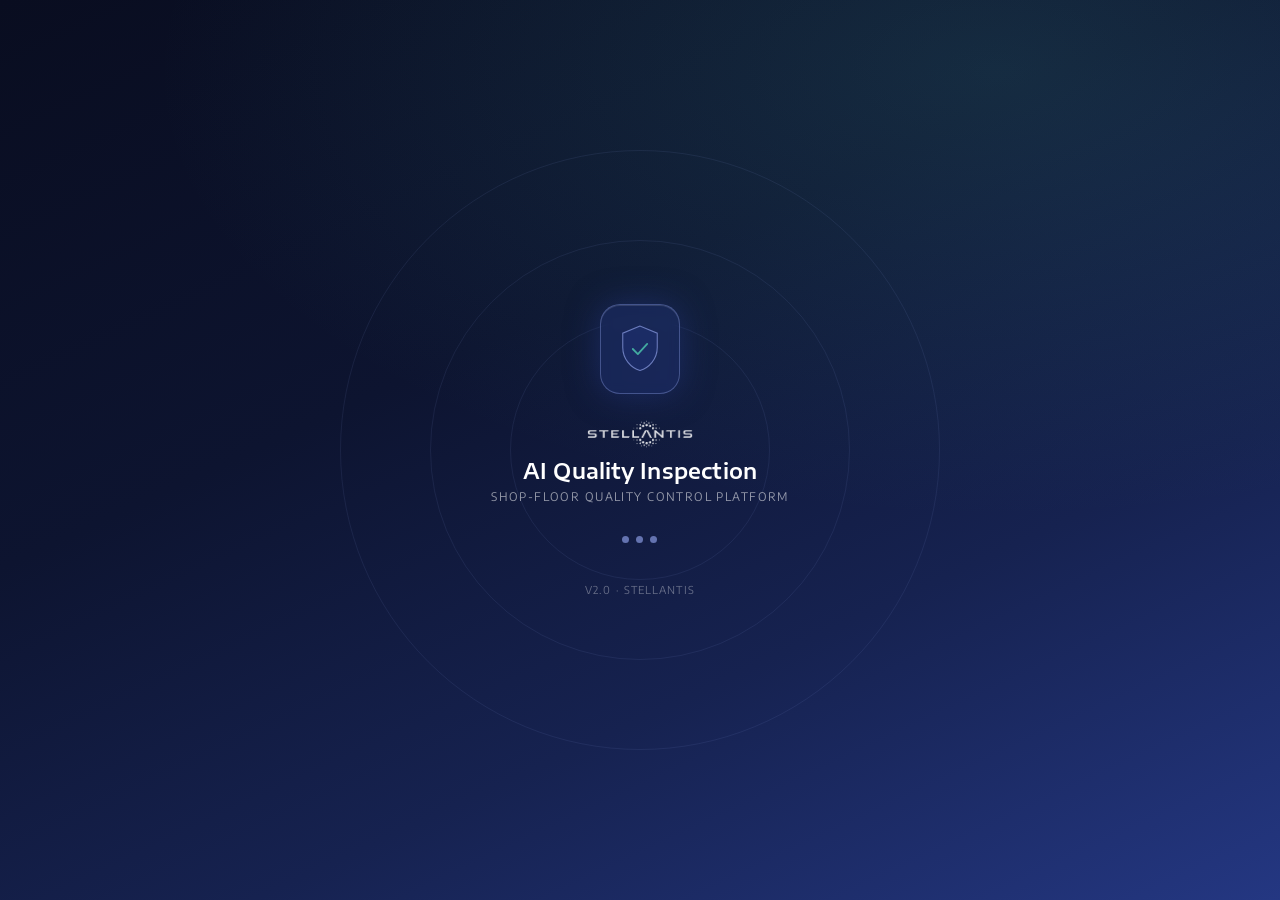
==== commit 0eccb30c: "Replace repository with latest application" ====
--- a/index.html
+++ b/index.html
@@ -6,7 +6,7 @@
       name="viewport"
       content="width=device-width, initial-scale=1.0, viewport-fit=cover, user-scalable=no"
     />
-    <meta name="theme-color" content="#0a1128" />
+    <meta name="theme-color" content="#243782" />
     <meta name="apple-mobile-web-app-capable" content="yes" />
     <meta
       name="apple-mobile-web-app-status-bar-style"
@@ -21,7 +21,7 @@
     <link rel="preconnect" href="https://fonts.googleapis.com" />
     <link rel="preconnect" href="https://fonts.gstatic.com" crossorigin />
     <link
-      href="https://fonts.googleapis.com/css2?family=Space+Grotesk:wght@400;500;700&family=IBM+Plex+Sans:wght@400;500;600&display=swap"
+      href="https://fonts.googleapis.com/css2?family=Encode+Sans:wght@400;500;600;700&family=Encode+Sans+Expanded:wght@400;500;600;700;800&display=swap"
       rel="stylesheet"
     />
     <link rel="stylesheet" href="styles.css" />
@@ -48,13 +48,13 @@
             >
               <path
                 d="M32 4L8 14v20c0 16 11.5 28.4 24 32 12.5-3.6 24-16 24-32V14L32 4z"
-                fill="rgba(44,79,191,0.25)"
-                stroke="rgba(100,140,255,0.7)"
+                fill="rgba(36,55,130,0.35)"
+                stroke="rgba(135,152,222,0.75)"
                 stroke-width="1.5"
               />
               <path
                 d="M22 36l7 7 13-14"
-                stroke="#64a8ff"
+                stroke="#43aaa0"
                 stroke-width="2.5"
                 stroke-linecap="round"
                 stroke-linejoin="round"
@@ -282,17 +282,7 @@
               <button id="homeBtn" type="button" class="side-nav-btn active">
                 Home
               </button>
-              <button
-                id="menuToggleBtn"
-                type="button"
-                class="side-nav-btn btn-with-icon"
-              >
-                <span class="btn-glyph menu-glyph" aria-hidden="true"
-                  >&#8801;</span
-                >
-                Menu
-              </button>
-              <section id="optionGrid" class="side-menu hidden"></section>
+              <section id="optionGrid" class="side-menu"></section>
             </aside>
 
             <div class="content-stack">
@@ -338,6 +328,11 @@
         </div>
         <div id="partsListContainer" class="parts-list-container">
           <!-- Generated dynamically -->
+        </div>
+        <div class="parts-list-submit-bar">
+          <button id="partsListSubmitBtn" class="btn-primary btn-parts-submit">
+            ✓ Submit Inspection
+          </button>
         </div>
       </div>
 
@@ -492,6 +487,27 @@
               >
                 ✏️ Draw
               </button>
+              <button
+                id="rectToolBtn"
+                class="toolbar-btn"
+                title="Draw rectangle"
+              >
+                ▭ Rectangle
+              </button>
+              <button
+                id="squareToolBtn"
+                class="toolbar-btn"
+                title="Draw square"
+              >
+                ⬜ Square
+              </button>
+              <button
+                id="circleToolBtn"
+                class="toolbar-btn"
+                title="Draw circle"
+              >
+                ⚪ Circle
+              </button>
             </div>
             <div class="toolbar-section">
               <label for="penSizeSlider" class="toolbar-label">Pen Size:</label>
@@ -541,6 +557,16 @@
       >
         <div class="screen-header">
           <h2>Start Inspection</h2>
+          <div class="screen-header-actions">
+            <button
+              id="mobileEntryHomeBtn"
+              class="btn-header"
+              type="button"
+              aria-label="Go to Home"
+            >
+              Home
+            </button>
+          </div>
         </div>
         <div class="mobile-entry-content">
           <div class="entry-form">
@@ -560,18 +586,11 @@
               />
               <div class="scan-btn-row">
                 <button
-                  id="mobileScanVinBtn"
-                  type="button"
-                  class="btn-ghost scan-vin-btn"
-                >
-                  Scan Barcode
-                </button>
-                <button
                   id="mobileCameraVinBtn"
                   type="button"
                   class="btn-ghost scan-vin-btn camera-btn"
                 >
-                  &#128247; Camera
+                  Scan Barcode
                 </button>
               </div>
             </label>
@@ -665,8 +684,8 @@
                   left: -2px;
                   width: 22px;
                   height: 22px;
-                  border-top: 3px solid #22c55e;
-                  border-left: 3px solid #22c55e;
+                  border-top: 3px solid #43aaa0;
+                  border-left: 3px solid #43aaa0;
                   border-radius: 3px 0 0 0;
                 "
               ></span>
@@ -677,8 +696,8 @@
                   right: -2px;
                   width: 22px;
                   height: 22px;
-                  border-top: 3px solid #22c55e;
-                  border-right: 3px solid #22c55e;
+                  border-top: 3px solid #43aaa0;
+                  border-right: 3px solid #43aaa0;
                   border-radius: 0 3px 0 0;
                 "
               ></span>
@@ -689,8 +708,8 @@
                   left: -2px;
                   width: 22px;
                   height: 22px;
-                  border-bottom: 3px solid #22c55e;
-                  border-left: 3px solid #22c55e;
+                  border-bottom: 3px solid #43aaa0;
+                  border-left: 3px solid #43aaa0;
                   border-radius: 0 0 0 3px;
                 "
               ></span>
@@ -701,8 +720,8 @@
                   right: -2px;
                   width: 22px;
                   height: 22px;
-                  border-bottom: 3px solid #22c55e;
-                  border-right: 3px solid #22c55e;
+                  border-bottom: 3px solid #43aaa0;
+                  border-right: 3px solid #43aaa0;
                   border-radius: 0 0 3px 0;
                 "
               ></span>
@@ -714,7 +733,7 @@
                   left: 6%;
                   right: 6%;
                   height: 1.5px;
-                  background: rgba(34, 197, 94, 0.7);
+                  background: rgba(67, 170, 160, 0.75);
                   transform: translateY(-50%);
                   border-radius: 2px;
                 "
@@ -743,7 +762,7 @@
             display: flex;
             gap: 12px;
             padding: 16px;
-            background: #111;
+            background: #090d20;
           "
         >
           <button
@@ -751,8 +770,8 @@
             style="
               flex: 1;
               padding: 14px;
-              background: #22c55e;
-              color: #000;
+              background: #43aaa0;
+              color: #ffffff;
               font-weight: 700;
               font-size: 1rem;
               border: none;
@@ -766,7 +785,7 @@
             id="liveCameraCloseBtn"
             style="
               padding: 14px 20px;
-              background: #374151;
+              background: #3d434f;
               color: #fff;
               font-weight: 600;
               border: none;
@@ -885,7 +904,7 @@
                   width: 12px;
                   height: 12px;
                   border-radius: 50%;
-                  background: #22c55e;
+                  background: #e94e24;
                   flex-shrink: 0;
                 "
               ></span>
@@ -906,7 +925,7 @@
                   width: 12px;
                   height: 12px;
                   border-radius: 50%;
-                  background: #22c55e;
+                  background: #43aaa0;
                   flex-shrink: 0;
                 "
               ></span>
@@ -947,9 +966,26 @@
         </div>
         <div class="undo-toast-dismiss">Saved to device</div>
       </div>
+
+      <!-- Warning Toast for Missed Inspections -->
+      <div
+        id="warningToast"
+        class="undo-toast undo-toast-warning hidden"
+        role="alert"
+        aria-live="assertive"
+        aria-label="Inspection warning"
+      >
+        <div class="undo-toast-content">
+          <span id="warningToastMessage"
+            >⚠️ Warning- Inspection is missed for Part XX. Please complete the
+            Inspection.</span
+          >
+        </div>
+        <div class="undo-toast-dismiss">Warning</div>
+      </div>
     </div>
     <!-- /appRoot -->
 
-    <script src="app.js?v=20260728-3"></script>
+    <script src="app.js?v=20260901-14"></script>
   </body>
 </html>
--- a/styles.css
+++ b/styles.css
@@ -1,21 +1,71 @@
 /* ══════════════════════════════════════════════════════════════
-   DESIGN TOKENS
+   DESIGN TOKENS — STELLANTIS BRAND CHARTER
+   Ref: Stellantis Guidelines §2.2 Colors / §2.3 Typeface
+
+   MAIN       Blue        PANTONE 2146 C   #243782
+   SECONDARY  Tangerine   PANTONE  172 C   #e94e24
+              Mint        PANTONE 3265 C   #43aaa0
+              Orange      PANTONE  137 C   #eca935
+              Anthracite  PANTONE  433 C   #282b34
    ══════════════════════════════════════════════════════════════ */
 :root {
-  --bg: #f0f2f7;
+  /* ── Stellantis Blue scale (main brand colour) ─────────────── */
+  --st-blue-950: #090d20;
+  --st-blue-900: #0d1430;
+  --st-blue-850: #121b40;
+  --st-blue-800: #162250;
+  --st-blue-700: #1d2c68;
+  --st-blue-600: #243782; /* ◀ corporate blue */
+  --st-blue-500: #2c43a0;
+  --st-blue-400: #3551c0;
+  --st-blue-300: #576fd1;
+  --st-blue-200: #8798de;
+  --st-blue-100: #b7c1eb;
+  --st-blue-50: #dfe4f6;
+  --st-blue-25: #eff1fb;
+
+  /* ── Anthracite / neutral scale ────────────────────────────── */
+  --st-anthracite: #282b34;
+  --st-grey-700: #3d434f;
+  --st-grey-500: #646b82;
+  --st-grey-300: #a7adbf;
+  --st-grey-200: #d7d9e0;
+  --st-grey-100: #eceef3;
+  --st-grey-50: #f5f6f9;
+
+  /* ── Secondary accents (use sparingly, per charter) ────────── */
+  --st-mint: #43aaa0;
+  --st-mint-deep: #006e6a;
+  --st-mint-light: #a0d4cd;
+
+  --st-tangerine: #e94e24;
+  --st-tangerine-deep: #e42313;
+  --st-tangerine-light: #f39671;
+
+  --st-orange: #eca935;
+  --st-orange-deep: #ef7d00;
+  --st-orange-light: #fecd50;
+
+  /* ── Typography ────────────────────────────────────────────── */
+  --font-display: "Encode Sans Expanded", "Segoe UI", sans-serif;
+  --font-body: "Encode Sans", "Segoe UI", sans-serif;
+
+  /* ── Semantic aliases ──────────────────────────────────────── */
+  --bg: #f5f6f9;
   --panel: #ffffff;
-  --border: #2c4fbf;
-  --surface: #eef1f8;
-  --text: #0f1b40;
-  --muted: #6b7a99;
-  --accent: #1b2e6e;
-  --accent2: #2c4fbf;
-  --green: #1e8a45;
-  --orange: #d46b00;
-  --red: #c8262d;
-  --purple: #5b4fcf;
-  --gold: #b8860b;
-  --shadow: 0 16px 44px rgba(15, 27, 64, 0.14);
+  --border: #ccd3e8;
+  --border-strong: #243782;
+  --surface: #eff1fb;
+  --text: #162250;
+  --muted: #646b82;
+  --accent: #243782;
+  --accent2: #3551c0;
+  --green: #006e6a;
+  --orange: #ef7d00;
+  --red: #e42313;
+  --purple: #43aaa0;
+  --gold: #eca935;
+  --shadow: 0 16px 44px rgba(22, 34, 80, 0.12);
 }
 
 * {
@@ -33,9 +83,9 @@
 }
 
 body {
-  font-family: "IBM Plex Sans", sans-serif;
+  font-family: var(--font-body);
   color: var(--text);
-  background: #0f1b40;
+  background: var(--st-blue-800);
   overflow-x: hidden;
 }
 
@@ -43,7 +93,8 @@
 h2,
 h3 {
   margin: 0 0 0.5rem;
-  font-family: "Space Grotesk", sans-serif;
+  font-family: var(--font-display);
+  letter-spacing: -0.005em;
 }
 
 .muted {
@@ -62,7 +113,7 @@
   margin: 0.7rem auto;
   padding-bottom: max(0.8rem, env(safe-area-inset-bottom));
   animation: riseIn 420ms ease;
-  background: #f0f2f7;
+  background: var(--bg);
   min-height: 100dvh;
 }
 
@@ -110,7 +161,7 @@
 input:focus,
 select:focus,
 textarea:focus {
-  outline: 2px solid rgba(44, 79, 191, 0.24);
+  outline: 2px solid rgba(36, 55, 130, 0.22);
   border-color: var(--accent2);
 }
 
@@ -126,11 +177,13 @@
 .btn-primary {
   background: linear-gradient(145deg, var(--accent), var(--accent2));
   color: #fff;
+  font-family: var(--font-display);
   font-weight: 600;
+  letter-spacing: 0.01em;
 }
 
 .btn-primary:hover {
-  filter: brightness(1.05);
+  filter: brightness(1.08);
 }
 
 /* ══════════════════════════════════════════════════════════════
@@ -147,13 +200,19 @@
   position: fixed;
   inset: 0;
   z-index: 9999;
-  background: linear-gradient(
-    155deg,
-    #06091e 0%,
-    #0a1330 40%,
-    #0f1b40 70%,
-    #1b2e6e 100%
-  );
+  background:
+    radial-gradient(
+      120% 90% at 78% 8%,
+      rgba(67, 170, 160, 0.16) 0%,
+      transparent 55%
+    ),
+    linear-gradient(
+      155deg,
+      var(--st-blue-950) 0%,
+      var(--st-blue-900) 38%,
+      var(--st-blue-800) 68%,
+      var(--st-blue-600) 100%
+    );
   display: flex;
   align-items: center;
   justify-content: center;
@@ -173,7 +232,7 @@
 .splash-bg-ring {
   position: absolute;
   border-radius: 50%;
-  border: 1px solid rgba(100, 140, 255, 0.08);
+  border: 1px solid rgba(135, 152, 222, 0.1);
   animation: splashRingPulse 3.5s ease-in-out infinite;
 }
 
@@ -245,12 +304,12 @@
   display: flex;
   align-items: center;
   justify-content: center;
-  background: rgba(44, 79, 191, 0.15);
-  border: 1px solid rgba(100, 140, 255, 0.35);
+  background: rgba(36, 55, 130, 0.4);
+  border: 1px solid rgba(135, 152, 222, 0.4);
   border-radius: 20px;
   backdrop-filter: blur(6px);
   box-shadow:
-    0 0 32px rgba(44, 79, 191, 0.3),
+    0 0 32px rgba(36, 55, 130, 0.55),
     inset 0 1px 0 rgba(255, 255, 255, 0.12);
   animation: shieldGlow 2.5s ease-in-out infinite;
 }
@@ -259,12 +318,12 @@
   0%,
   100% {
     box-shadow:
-      0 0 24px rgba(44, 79, 191, 0.25),
+      0 0 24px rgba(36, 55, 130, 0.4),
       inset 0 1px 0 rgba(255, 255, 255, 0.12);
   }
   50% {
     box-shadow:
-      0 0 44px rgba(44, 79, 191, 0.55),
+      0 0 44px rgba(67, 170, 160, 0.45),
       inset 0 1px 0 rgba(255, 255, 255, 0.18);
   }
 }
@@ -284,20 +343,20 @@
 }
 
 .splash-title {
-  font-family: "Space Grotesk", sans-serif;
-  font-size: 1.35rem;
-  font-weight: 700;
+  font-family: var(--font-display);
+  font-size: 1.3rem;
+  font-weight: 600;
   color: #ffffff;
-  letter-spacing: -0.01em;
+  letter-spacing: 0.01em;
   margin: 0 0 0.3rem;
   text-align: center;
 }
 
 .splash-subtitle {
-  font-size: 0.8rem;
-  color: rgba(255, 255, 255, 0.5);
+  font-size: 0.74rem;
+  color: rgba(255, 255, 255, 0.55);
   margin: 0 0 2rem;
-  letter-spacing: 0.04em;
+  letter-spacing: 0.12em;
   text-transform: uppercase;
   text-align: center;
 }
@@ -313,7 +372,7 @@
   width: 7px;
   height: 7px;
   border-radius: 50%;
-  background: rgba(100, 140, 255, 0.7);
+  background: rgba(135, 152, 222, 0.7);
   animation: splashDot 1.2s ease-in-out infinite;
 }
 
@@ -334,14 +393,15 @@
   40% {
     transform: scale(1.15);
     opacity: 1;
-    background: #64a8ff;
+    background: var(--st-mint);
   }
 }
 
 .splash-version {
-  font-size: 0.7rem;
-  color: rgba(255, 255, 255, 0.3);
-  letter-spacing: 0.05em;
+  font-size: 0.68rem;
+  color: rgba(255, 255, 255, 0.35);
+  letter-spacing: 0.1em;
+  text-transform: uppercase;
   margin: 0;
 }
 
@@ -353,13 +413,19 @@
   min-height: 100dvh;
   display: flex;
   flex-direction: column;
-  background: linear-gradient(
-    155deg,
-    #06091e 0%,
-    #0a1330 40%,
-    #0f1b40 72%,
-    #1b2e6e 100%
-  );
+  background:
+    radial-gradient(
+      115% 80% at 85% 0%,
+      rgba(67, 170, 160, 0.14) 0%,
+      transparent 58%
+    ),
+    linear-gradient(
+      155deg,
+      var(--st-blue-950) 0%,
+      var(--st-blue-900) 38%,
+      var(--st-blue-800) 70%,
+      var(--st-blue-600) 100%
+    );
   overflow: hidden;
 }
 
@@ -379,7 +445,7 @@
 .orb-a {
   width: 320px;
   height: 320px;
-  background: rgba(44, 79, 191, 0.22);
+  background: rgba(36, 55, 130, 0.42);
   top: -100px;
   left: -100px;
 }
@@ -387,7 +453,7 @@
 .orb-b {
   width: 380px;
   height: 380px;
-  background: rgba(91, 79, 207, 0.14);
+  background: rgba(67, 170, 160, 0.16);
   bottom: -140px;
   right: -120px;
 }
@@ -419,11 +485,11 @@
   display: flex;
   align-items: center;
   justify-content: center;
-  background: rgba(44, 79, 191, 0.18);
+  background: rgba(36, 55, 130, 0.45);
   border: 1px solid rgba(255, 255, 255, 0.22);
   border-radius: 18px;
   box-shadow:
-    0 8px 30px rgba(0, 0, 0, 0.3),
+    0 8px 30px rgba(9, 13, 32, 0.45),
     inset 0 1px 0 rgba(255, 255, 255, 0.1);
   margin-bottom: 1.1rem;
 }
@@ -443,22 +509,22 @@
 }
 
 .mobile-login-title {
-  font-family: "Space Grotesk", sans-serif;
-  font-size: 1.25rem;
-  font-weight: 700;
+  font-family: var(--font-display);
+  font-size: 1.2rem;
+  font-weight: 600;
   color: #ffffff;
   margin: 0 0 0.2rem;
   text-align: center;
-  letter-spacing: -0.01em;
+  letter-spacing: 0.01em;
 }
 
 .mobile-login-caption {
-  font-size: 0.75rem;
-  color: rgba(255, 255, 255, 0.45);
+  font-size: 0.7rem;
+  color: rgba(255, 255, 255, 0.5);
   margin: 0;
   text-align: center;
   text-transform: uppercase;
-  letter-spacing: 0.05em;
+  letter-spacing: 0.12em;
 }
 
 /* Role selector */
@@ -483,7 +549,7 @@
   border-radius: 14px;
   background: rgba(255, 255, 255, 0.06);
   color: rgba(255, 255, 255, 0.55);
-  font-family: "IBM Plex Sans", sans-serif;
+  font-family: var(--font-body);
   font-size: 0.82rem;
   font-weight: 600;
   cursor: pointer;
@@ -503,10 +569,10 @@
 }
 
 .role-chip.active {
-  background: rgba(44, 79, 191, 0.45);
-  border-color: rgba(100, 140, 255, 0.7);
+  background: rgba(36, 55, 130, 0.75);
+  border-color: rgba(135, 152, 222, 0.75);
   color: #ffffff;
-  box-shadow: 0 4px 16px rgba(44, 79, 191, 0.4);
+  box-shadow: 0 4px 16px rgba(9, 13, 32, 0.45);
 }
 
 .role-chip:active {
@@ -537,7 +603,7 @@
   border-radius: 14px;
   font-size: 1rem;
   color: #ffffff;
-  font-family: "IBM Plex Sans", sans-serif;
+  font-family: var(--font-body);
   min-height: 56px;
   transition:
     background 150ms ease,
@@ -553,8 +619,8 @@
 .mobile-input-group input:focus {
   outline: none;
   background: rgba(255, 255, 255, 0.15);
-  border-color: rgba(100, 140, 255, 0.7);
-  box-shadow: 0 0 0 3px rgba(44, 79, 191, 0.2);
+  border-color: rgba(135, 152, 222, 0.8);
+  box-shadow: 0 0 0 3px rgba(36, 55, 130, 0.35);
 }
 
 .mobile-input-icon {
@@ -613,15 +679,16 @@
   min-height: 58px;
   margin-top: 0.2rem;
   background: #ffffff;
-  color: #0f1b40;
-  font-family: "Space Grotesk", sans-serif;
-  font-size: 1.05rem;
-  font-weight: 700;
-  letter-spacing: 0.01em;
+  color: var(--st-blue-600);
+  font-family: var(--font-display);
+  font-size: 1rem;
+  font-weight: 600;
+  letter-spacing: 0.03em;
+  text-transform: uppercase;
   border: none;
   border-radius: 16px;
   cursor: pointer;
-  box-shadow: 0 6px 24px rgba(0, 0, 0, 0.25);
+  box-shadow: 0 6px 24px rgba(9, 13, 32, 0.35);
   transition:
     transform 100ms ease,
     filter 100ms ease,
@@ -639,8 +706,8 @@
 .btn-spinner {
   width: 18px;
   height: 18px;
-  border: 2.5px solid rgba(15, 27, 64, 0.25);
-  border-top-color: #0f1b40;
+  border: 2.5px solid rgba(36, 55, 130, 0.25);
+  border-top-color: var(--st-blue-600);
   border-radius: 50%;
   animation: btnSpin 0.7s linear infinite;
 }
@@ -654,23 +721,24 @@
 /* Error message */
 .mobile-login-error {
   font-size: 0.83rem;
-  color: #ff7b7b;
+  color: var(--st-tangerine-light);
   text-align: center;
   margin: 0;
   padding: 0.5rem 0.75rem;
-  background: rgba(200, 38, 45, 0.18);
-  border: 1px solid rgba(200, 38, 45, 0.4);
+  background: rgba(228, 35, 19, 0.18);
+  border: 1px solid rgba(228, 35, 19, 0.45);
   border-radius: 10px;
   animation: splashFadeUp 200ms ease both;
 }
 
 /* Footer */
 .mobile-login-footer {
-  font-size: 0.68rem;
-  color: rgba(255, 255, 255, 0.25);
+  font-size: 0.66rem;
+  color: rgba(255, 255, 255, 0.3);
   margin: 1.8rem 0 0;
   text-align: center;
-  letter-spacing: 0.04em;
+  letter-spacing: 0.1em;
+  text-transform: uppercase;
 }
 
 /* ══════════════════════════════════════════════════════════════
@@ -687,7 +755,7 @@
 .orb-1 {
   width: 300px;
   height: 300px;
-  background: rgba(44, 79, 191, 0.22);
+  background: rgba(36, 55, 130, 0.22);
   top: -120px;
   left: -90px;
 }
@@ -695,7 +763,7 @@
 .orb-2 {
   width: 360px;
   height: 360px;
-  background: rgba(15, 27, 64, 0.32);
+  background: rgba(22, 34, 80, 0.32);
   bottom: -160px;
   right: -120px;
 }
@@ -716,9 +784,10 @@
   position: relative;
   gap: 1rem;
   border-radius: 8px;
-  border-color: #d7d8dd;
-  box-shadow: 0 2px 8px rgba(16, 24, 40, 0.06);
-  background: #f3f4f6;
+  border-color: var(--st-grey-200);
+  border-bottom: 3px solid var(--st-blue-600);
+  box-shadow: 0 2px 8px rgba(40, 43, 52, 0.06);
+  background: #ffffff;
 }
 
 .dash-title-wrap {
@@ -761,8 +830,11 @@
 
 .dash-title-wrap h2 {
   margin-bottom: 0;
-  font-size: 1.45rem;
+  font-size: 1.32rem;
   text-align: center;
+  color: var(--st-blue-600);
+  font-weight: 600;
+  letter-spacing: 0.01em;
 }
 
 .dash-tools {
@@ -778,14 +850,14 @@
 
 .user-meta {
   font-size: 0.84rem;
-  color: #2a3558;
+  color: var(--st-blue-700);
   font-weight: 600;
   text-align: right;
 }
 
 .date-time-meta {
   font-size: 0.75rem;
-  color: #4f5d84;
+  color: var(--st-grey-500);
   text-align: right;
 }
 
@@ -841,8 +913,8 @@
   align-content: start;
   gap: 0;
   border-radius: 0;
-  background: #10244f;
-  border-color: #0b1b3b;
+  background: var(--st-blue-800);
+  border-color: var(--st-blue-900);
   box-shadow: none;
   align-self: start;
   overflow: hidden;
@@ -850,7 +922,7 @@
 
 .side-logo-wrap {
   padding: 1rem 0.85rem 0.9rem;
-  border-bottom: 1px solid rgba(16, 36, 79, 0.14);
+  border-bottom: 3px solid var(--st-blue-600);
   background: #ffffff;
   display: flex;
   justify-content: center;
@@ -864,11 +936,11 @@
 
 .side-brand {
   padding: 0.9rem 0.85rem;
-  font-family: "Space Grotesk", sans-serif;
-  font-weight: 700;
-  letter-spacing: 0.06em;
-  color: #eef0ff;
-  background: linear-gradient(90deg, #4d3c85, #5b4fcf);
+  font-family: var(--font-display);
+  font-weight: 600;
+  letter-spacing: 0.1em;
+  color: #ffffff;
+  background: linear-gradient(90deg, var(--st-blue-700), var(--st-blue-500));
   border-bottom: 1px solid rgba(255, 255, 255, 0.15);
 }
 
@@ -876,38 +948,38 @@
   width: 100%;
   text-align: left;
   border: 0;
-  border-bottom: 1px solid rgba(197, 214, 255, 0.2);
+  border-bottom: 1px solid rgba(255, 255, 255, 0.1);
   border-radius: 0;
-  background: #17346d;
-  color: #edf2ff;
+  background: var(--st-blue-700);
+  color: rgba(255, 255, 255, 0.92);
+  font-family: var(--font-display);
   font-weight: 500;
   text-transform: uppercase;
-  font-size: 0.8rem;
-  letter-spacing: 0.03em;
+  font-size: 0.74rem;
+  letter-spacing: 0.06em;
   min-height: 48px;
   padding: 0.8rem 0.8rem;
   transition:
     background-color 150ms ease,
-    filter 150ms ease,
+    color 150ms ease,
     box-shadow 150ms ease;
 }
 
 .side-nav-btn:hover,
 .side-nav-btn:focus-visible {
-  background: #1d3d7c;
-  filter: brightness(1.08);
-  box-shadow: inset 0 0 0 1px rgba(226, 236, 255, 0.2);
+  background: var(--st-blue-600);
+  color: #ffffff;
+  box-shadow: inset 3px 0 0 var(--st-mint);
 }
 
 .side-nav-btn:active {
-  background: #234789;
-  filter: brightness(1.16);
+  background: var(--st-blue-500);
 }
 
 .side-nav-btn.active {
-  background: #102a5f;
+  background: var(--st-blue-600);
   color: #ffffff;
-  filter: brightness(1.12);
+  box-shadow: inset 3px 0 0 var(--st-mint);
 }
 
 .side-menu {
@@ -927,28 +999,27 @@
   cursor: pointer;
   padding: 0.8rem 0.8rem;
   font-weight: 600;
-  font-family: "IBM Plex Sans", sans-serif;
-  color: #edf3ff;
-  background: #17346d;
+  font-family: var(--font-display);
+  color: rgba(255, 255, 255, 0.92);
+  background: var(--st-blue-700);
   text-transform: uppercase;
-  font-size: 0.8rem;
-  letter-spacing: 0.03em;
+  font-size: 0.74rem;
+  letter-spacing: 0.06em;
   transition:
     background-color 150ms ease,
-    filter 150ms ease,
+    color 150ms ease,
     box-shadow 150ms ease;
 }
 
 .menu-group > summary:hover,
 .menu-group > summary:focus-visible {
-  background: #1d3d7c;
-  filter: brightness(1.08);
-  box-shadow: inset 0 0 0 1px rgba(226, 236, 255, 0.18);
+  background: var(--st-blue-600);
+  color: #ffffff;
+  box-shadow: inset 3px 0 0 var(--st-mint);
 }
 
 .menu-group > summary:active {
-  background: #234789;
-  filter: brightness(1.16);
+  background: var(--st-blue-500);
 }
 
 .menu-group > summary::-webkit-details-marker {
@@ -966,39 +1037,38 @@
   border: 0;
   border-radius: 0;
   border-top: 1px solid rgba(255, 255, 255, 0.08);
-  background: #193a76;
-  color: #edf3ff;
+  background: var(--st-blue-800);
+  color: rgba(255, 255, 255, 0.85);
   padding: 0.95rem 0.8rem;
   text-align: left;
   min-height: 50px;
   font-size: 0.8rem;
   transition:
     background-color 150ms ease,
-    filter 150ms ease,
+    color 150ms ease,
     box-shadow 150ms ease;
 }
 
 .menu-link:hover,
 .menu-link:focus-visible {
-  background: #224283;
-  filter: brightness(1.08);
-  box-shadow: inset 0 0 0 1px rgba(226, 236, 255, 0.16);
+  background: var(--st-blue-700);
+  color: #ffffff;
+  box-shadow: inset 3px 0 0 var(--st-mint);
 }
 
 .menu-link:active {
-  background: #2a4b93;
-  filter: brightness(1.16);
+  background: var(--st-blue-600);
 }
 
 .menu-link.active {
-  background: #102a5f;
+  background: var(--st-blue-600);
   color: #ffffff;
-  filter: brightness(1.12);
+  box-shadow: inset 3px 0 0 var(--st-mint);
 }
 
 .content-stack {
-  background: #f7f7f9;
-  border: 1px solid #d7d8dd;
+  background: var(--st-grey-50);
+  border: 1px solid var(--st-grey-200);
   border-radius: 0;
   padding: 0.9rem;
 }
@@ -1007,7 +1077,7 @@
   margin-top: 0;
   padding: 1rem;
   border-radius: 0;
-  border-color: #d7d8dd;
+  border-color: var(--st-grey-200);
   background: #ffffff;
   box-shadow: none;
 }
@@ -1030,15 +1100,15 @@
 }
 
 .notice.success {
-  border-color: var(--green);
-  background: #e9f7ef;
-  color: var(--green);
+  border-color: var(--st-mint);
+  background: #e7f4f2;
+  color: var(--st-mint-deep);
 }
 
 .notice.error {
-  border-color: var(--red);
-  background: #fff0f1;
-  color: var(--red);
+  border-color: var(--st-tangerine);
+  background: #fdeae5;
+  color: var(--st-tangerine-deep);
 }
 
 .checkbox-row {
@@ -1095,7 +1165,7 @@
 
 #badPartsSection {
   max-height: 420px;
-  border: 1px solid rgba(44, 79, 191, 0.2);
+  border: 1px solid var(--border);
   border-radius: 10px;
   background: #ffffff;
 }
@@ -1181,15 +1251,15 @@
 }
 
 .init-checks-phase-header.priority-header {
-  background: #fff0f1;
-  color: var(--red);
-  border: 1px solid var(--red);
+  background: #fdeae5;
+  color: var(--st-tangerine-deep);
+  border: 1px solid var(--st-tangerine);
 }
 
 .init-checks-phase-header.regular-header {
-  background: #e9f7ef;
-  color: var(--green);
-  border: 1px solid var(--green);
+  background: #e7f4f2;
+  color: var(--st-mint-deep);
+  border: 1px solid var(--st-mint);
 }
 
 .init-checks-list {
@@ -1202,7 +1272,7 @@
 .init-checks-list li {
   padding: 0.3rem 0;
   font-size: 0.92rem;
-  border-bottom: 1px solid #f1f3f5;
+  border-bottom: 1px solid var(--st-grey-100);
   display: flex;
   align-items: center;
   gap: 0.5rem;
@@ -1230,8 +1300,8 @@
   font-size: 0.76rem;
   font-weight: 700;
   color: var(--accent);
-  background: #eef3ff;
-  border: 1px solid rgba(44, 79, 191, 0.35);
+  background: var(--st-blue-25);
+  border: 1px solid var(--st-blue-100);
 }
 
 .mobile-sync-badge {
@@ -1244,21 +1314,21 @@
 }
 
 .mobile-sync-badge.pending {
-  background: #fff4df;
-  color: #8a4b00;
-  border: 1px solid #f2c06a;
+  background: #fdf3e0;
+  color: #96500a;
+  border: 1px solid var(--st-orange-light);
 }
 
 .mobile-sync-badge.synced {
-  background: #eaf8ef;
-  color: #166534;
-  border: 1px solid #8cd7a5;
+  background: #e7f4f2;
+  color: var(--st-mint-deep);
+  border: 1px solid var(--st-mint-light);
 }
 
 .mobile-sync-badge.failed {
-  background: #ffe9e9;
-  color: #a11f27;
-  border: 1px solid #f1a4a9;
+  background: #fdeae5;
+  color: #a5190e;
+  border: 1px solid var(--st-tangerine-light);
 }
 
 .mobile-context-bar {
@@ -1266,15 +1336,15 @@
   align-items: center;
   justify-content: space-between;
   gap: 0.6rem;
-  border: 1px dashed rgba(44, 79, 191, 0.45);
+  border: 1px dashed var(--st-blue-100);
   border-radius: 10px;
   padding: 0.45rem 0.6rem;
-  background: #f7f9ff;
+  background: var(--st-blue-25);
 }
 
 .mobile-context-summary {
   font-size: 0.8rem;
-  color: #1b2e6e;
+  color: var(--st-blue-600);
   font-weight: 600;
 }
 
@@ -1283,9 +1353,9 @@
   grid-template-columns: repeat(2, minmax(0, 1fr));
   gap: 0.35rem;
   padding: 0.5rem 0.6rem;
-  border: 1px solid rgba(44, 79, 191, 0.2);
+  border: 1px solid var(--st-blue-100);
   border-radius: 10px;
-  background: #f8faff;
+  background: var(--st-blue-25);
   font-size: 0.8rem;
   font-weight: 600;
 }
@@ -1304,7 +1374,7 @@
   width: 100%;
   height: 8px;
   border-radius: 999px;
-  background: #dde6ff;
+  background: var(--st-blue-50);
   overflow: hidden;
 }
 
@@ -1313,7 +1383,7 @@
   height: 100%;
   width: 0;
   border-radius: 999px;
-  background: linear-gradient(90deg, #1b2e6e, #2c4fbf);
+  background: linear-gradient(90deg, var(--st-blue-600), var(--st-mint));
   transition: width 160ms ease;
 }
 
@@ -1321,7 +1391,7 @@
   display: none;
   margin-top: 0.4rem;
   font-size: 0.78rem;
-  color: #253860;
+  color: var(--st-blue-700);
   font-weight: 600;
   justify-content: space-between;
 }
@@ -1337,7 +1407,7 @@
 .image-lightbox-backdrop {
   position: absolute;
   inset: 0;
-  background: rgba(8, 18, 47, 0.82);
+  background: rgba(9, 13, 32, 0.85);
 }
 
 .image-lightbox-content {
@@ -1377,6 +1447,151 @@
   margin-top: 0.1rem;
 }
 
+.report-filter-row {
+  display: grid;
+  grid-template-columns: minmax(130px, 190px) minmax(220px, 420px);
+  align-items: center;
+  gap: 0.75rem;
+  margin: 1rem 0;
+}
+
+.report-filter-row label {
+  font-weight: 700;
+}
+
+.report-date-filter {
+  display: grid;
+  grid-template-columns: repeat(2, minmax(160px, 240px)) auto;
+  align-items: end;
+  gap: 0.75rem;
+  margin: 1rem 0;
+}
+
+.report-date-filter label {
+  display: grid;
+  gap: 0.35rem;
+  font-weight: 700;
+}
+
+.report-date-filter .btn-ghost {
+  min-height: 42px;
+}
+
+.report-trend-grid {
+  display: grid;
+  grid-template-columns: repeat(2, minmax(0, 1fr));
+  gap: 1rem;
+  margin-bottom: 1.25rem;
+}
+
+.report-trend-grid.single-chart {
+  grid-template-columns: minmax(0, 1fr);
+}
+
+.report-ranking-grid {
+  display: grid;
+  grid-template-columns: repeat(2, minmax(0, 1fr));
+  gap: 1rem;
+  margin: 1rem 0 1.25rem;
+}
+
+.report-chart {
+  min-width: 0;
+  border: 1px solid var(--border);
+  border-radius: 8px;
+  padding: 1rem;
+  background: var(--panel);
+}
+
+.report-chart h4 {
+  margin: 0;
+}
+
+.report-chart > .muted {
+  margin: 0.25rem 0 0.9rem;
+  font-size: 0.82rem;
+}
+
+.report-bars {
+  display: grid;
+  gap: 0.7rem;
+}
+
+.report-bar-row,
+.report-vehicle-row,
+.report-ranking-row {
+  display: grid;
+  grid-template-columns: minmax(105px, 1.2fr) minmax(100px, 2fr) auto;
+  align-items: center;
+  gap: 0.65rem;
+  font-size: 0.82rem;
+}
+
+.report-ranking-row {
+  grid-template-columns: 24px minmax(110px, 1.2fr) minmax(90px, 1.5fr) auto;
+}
+
+.report-rank {
+  display: grid;
+  place-items: center;
+  width: 24px;
+  height: 24px;
+  border-radius: 50%;
+  background: var(--st-blue-600);
+  color: #ffffff;
+  font-size: 0.72rem;
+  font-weight: 800;
+}
+
+.report-ranking-label {
+  min-width: 0;
+  overflow-wrap: anywhere;
+}
+
+.report-bar-label,
+.report-vehicle-meta strong,
+.report-vehicle-meta span {
+  min-width: 0;
+  overflow-wrap: anywhere;
+}
+
+.report-vehicle-meta {
+  display: grid;
+  gap: 0.1rem;
+}
+
+.report-vehicle-meta span {
+  color: var(--muted);
+  font-size: 0.72rem;
+}
+
+.report-bar-track {
+  width: 100%;
+  height: 14px;
+  overflow: hidden;
+  border-radius: 4px;
+  background: var(--st-grey-100);
+}
+
+.report-bar-fill {
+  display: block;
+  height: 100%;
+  min-width: 0;
+}
+
+.report-bar-fill.defect {
+  background: var(--st-tangerine-deep);
+}
+
+.report-bar-fill.vehicle {
+  background: var(--st-mint-deep);
+}
+
+.report-empty {
+  margin: 0;
+  padding: 0.75rem 0;
+}
+
 table {
   width: 100%;
   min-width: 520px;
@@ -1386,13 +1601,16 @@
 th,
 td {
   text-align: left;
-  border-bottom: 1px solid rgba(44, 79, 191, 0.2);
+  border-bottom: 1px solid var(--st-grey-200);
   padding: 0.6rem;
 }
 
 th {
   color: var(--accent);
-  background: rgba(44, 79, 191, 0.06);
+  background: var(--st-blue-25);
+  font-family: var(--font-display);
+  font-size: 0.78rem;
+  letter-spacing: 0.02em;
 }
 
 .badge-ok,
@@ -1403,13 +1621,13 @@
 }
 
 .badge-ok {
-  background: #e6f5eb;
-  color: var(--green);
+  background: #e7f4f2;
+  color: var(--st-mint-deep);
 }
 
 .badge-alert {
-  background: #fff0f1;
-  color: var(--red);
+  background: #fdeae5;
+  color: var(--st-tangerine-deep);
 }
 
 .home-widget-grid {
@@ -1428,7 +1646,7 @@
   font-weight: 700;
   letter-spacing: 0.08em;
   color: #fff;
-  background: var(--green);
+  background: var(--st-mint-deep);
   border-radius: 999px;
   padding: 0.15rem 0.55rem;
   vertical-align: middle;
@@ -1451,9 +1669,10 @@
   display: flex;
   flex-direction: column;
   gap: 0.3rem;
-  border: 1.5px solid transparent;
+  border: 1px solid var(--st-grey-200);
+  border-top: 3px solid transparent;
   background: var(--panel);
-  box-shadow: 0 4px 18px rgba(15, 27, 64, 0.1);
+  box-shadow: 0 4px 18px rgba(40, 43, 52, 0.07);
   transition:
     transform 140ms ease,
     box-shadow 140ms ease;
@@ -1461,7 +1680,7 @@
 
 .home-widget:hover {
   transform: translateY(-2px);
-  box-shadow: 0 8px 28px rgba(15, 27, 64, 0.15);
+  box-shadow: 0 8px 28px rgba(40, 43, 52, 0.12);
 }
 
 .home-widget-header {
@@ -1477,18 +1696,18 @@
 }
 
 .home-widget-title {
-  font-size: 0.88rem;
-  font-weight: 700;
-  font-family: "Space Grotesk", sans-serif;
-  color: var(--text);
+  font-size: 0.82rem;
+  font-weight: 600;
+  font-family: var(--font-display);
+  color: var(--st-grey-700);
   text-transform: uppercase;
-  letter-spacing: 0.03em;
+  letter-spacing: 0.06em;
 }
 
 .home-widget-value {
   font-size: 2rem;
   font-weight: 800;
-  font-family: "Space Grotesk", sans-serif;
+  font-family: var(--font-display);
   line-height: 1.1;
   color: var(--accent);
 }
@@ -1539,37 +1758,37 @@
 
 /* Widget accent colours */
 .widget-blue {
-  border-color: #2c4fbf;
+  border-top-color: var(--st-blue-600);
 }
 .widget-green {
-  border-color: #1e8a45;
+  border-top-color: var(--st-mint-deep);
 }
 .widget-green .home-widget-value {
-  color: var(--green);
+  color: var(--st-mint-deep);
 }
 .widget-red {
-  border-color: #c8262d;
+  border-top-color: var(--st-tangerine);
 }
 .widget-red .home-widget-value {
-  color: var(--red);
+  color: var(--st-tangerine-deep);
 }
 .widget-orange {
-  border-color: #d46b00;
+  border-top-color: var(--st-orange-deep);
 }
 .widget-orange .home-widget-value {
-  color: var(--orange);
+  color: var(--st-orange-deep);
 }
 .widget-purple {
-  border-color: #5b4fcf;
+  border-top-color: var(--st-mint);
 }
 .widget-purple .home-widget-value {
-  color: var(--purple);
+  color: var(--st-mint);
 }
 .widget-gold {
-  border-color: #b8860b;
+  border-top-color: var(--st-orange);
 }
 .widget-gold .home-widget-value {
-  color: var(--gold);
+  color: #b57d10;
 }
 
 .hidden {
@@ -1600,25 +1819,25 @@
 
 @keyframes flashGood {
   0% {
-    background: #1e8a45;
+    background: #006e6a;
   }
   40% {
-    background: #27c963;
+    background: #43aaa0;
   }
   100% {
-    background: #1e8a45;
+    background: #006e6a;
   }
 }
 
 @keyframes flashBad {
   0% {
-    background: #c8262d;
+    background: #e42313;
   }
   40% {
-    background: #f04050;
+    background: #e94e24;
   }
   100% {
-    background: #c8262d;
+    background: #e42313;
   }
 }
 
@@ -1631,7 +1850,7 @@
    ═══════════════════════════════════════════════════════════ */
 @media (max-width: 960px) {
   .dashboard-layout {
-    grid-template-columns: 1fr;
+    grid-template-columns: 220px minmax(0, 1fr);
   }
 
   .section-grid {
@@ -1683,7 +1902,12 @@
     justify-content: center;
     border: none;
     box-shadow: none;
-    background: linear-gradient(160deg, #0f1b40 0%, #1b2e6e 55%, #2c4fbf 100%);
+    background: linear-gradient(
+      160deg,
+      var(--st-blue-900) 0%,
+      var(--st-blue-800) 55%,
+      var(--st-blue-600) 100%
+    );
   }
 
   .login-card h1 {
@@ -1729,11 +1953,11 @@
     font-size: 1.05rem;
     border-radius: 14px;
     background: #ffffff;
-    color: #0f1b40;
+    color: var(--st-blue-600);
     font-weight: 700;
     letter-spacing: 0.01em;
     margin-top: 0.4rem;
-    box-shadow: 0 4px 18px rgba(0, 0, 0, 0.22);
+    box-shadow: 0 4px 18px rgba(9, 13, 32, 0.3);
   }
 
   .login-card .form-grid {
@@ -1749,10 +1973,10 @@
     position: sticky;
     top: 0;
     z-index: 50;
-    background: #0f1b40;
+    background: var(--st-blue-600);
     border: none;
-    border-bottom: 1px solid rgba(255, 255, 255, 0.1);
-    box-shadow: 0 2px 12px rgba(0, 0, 0, 0.3);
+    border-bottom: 1px solid rgba(255, 255, 255, 0.12);
+    box-shadow: 0 2px 12px rgba(9, 13, 32, 0.35);
   }
 
   .dash-brand-left {
@@ -1799,30 +2023,29 @@
     border-radius: 8px;
   }
 
-  /* ── Side nav → Mobile bottom tab bar ───────────────────── */
+  /* ── Three-tab mobile navigation ────────────────────────── */
   .dashboard-layout {
-    grid-template-columns: 1fr;
+    grid-template-columns: minmax(0, 1fr);
     margin-top: 0;
     gap: 0;
+    padding-bottom: 64px;
   }
 
   .side-nav {
     display: none;
   }
 
-  /* Bottom tab bar — injected via JS .mobile-tab-bar */
   .mobile-tab-bar {
     position: fixed;
-    bottom: 0;
-    left: 0;
-    right: 0;
-    z-index: 100;
+    inset: auto 0 0;
+    z-index: 1000;
     display: flex;
-    align-items: stretch;
-    background: #0f1b40;
-    border-top: 1px solid rgba(255, 255, 255, 0.12);
+    width: 100%;
+    min-height: 60px;
     padding-bottom: env(safe-area-inset-bottom);
-    box-shadow: 0 -4px 20px rgba(0, 0, 0, 0.3);
+    background: var(--st-blue-900);
+    border-top: 1px solid rgba(255, 255, 255, 0.16);
+    box-shadow: 0 -4px 18px rgba(9, 13, 32, 0.22);
   }
 
   .mobile-tab-btn {
@@ -1860,14 +2083,14 @@
   }
 
   .mobile-tab-btn.active .tab-icon {
-    filter: drop-shadow(0 0 4px rgba(100, 140, 255, 0.6));
+    filter: drop-shadow(0 0 4px rgba(67, 170, 160, 0.7));
   }
 
   /* ── Content stack ───────────────────────────────────────── */
   .content-stack {
     padding: 0;
     border: none;
-    background: #f0f2f7;
+    background: var(--bg);
   }
 
   .module-panel {
@@ -1891,7 +2114,7 @@
   }
 
   select {
-    background-image: url("data:image/svg+xml,%3Csvg xmlns='http://www.w3.org/2000/svg' width='12' height='8' viewBox='0 0 12 8'%3E%3Cpath d='M1 1l5 5 5-5' stroke='%232c4fbf' stroke-width='1.8' fill='none' stroke-linecap='round'/%3E%3C/svg%3E");
+    background-image: url("data:image/svg+xml,%3Csvg xmlns='http://www.w3.org/2000/svg' width='12' height='8' viewBox='0 0 12 8'%3E%3Cpath d='M1 1l5 5 5-5' stroke='%23243782' stroke-width='1.8' fill='none' stroke-linecap='round'/%3E%3C/svg%3E");
     background-repeat: no-repeat;
     background-position: right 0.85rem center;
     padding-right: 2.2rem;
@@ -1902,7 +2125,7 @@
     font-weight: 700;
     letter-spacing: 0.025em;
     text-transform: uppercase;
-    color: #3a4a70;
+    color: var(--st-grey-700);
   }
 
   .section-grid {
@@ -1924,7 +2147,7 @@
     font-size: 1rem;
     font-weight: 700;
     letter-spacing: 0.01em;
-    box-shadow: 0 4px 14px rgba(27, 46, 110, 0.28);
+    box-shadow: 0 4px 14px rgba(36, 55, 130, 0.3);
   }
 
   .btn-primary:active {
@@ -1934,7 +2157,7 @@
 
   .btn-ghost:active {
     transform: scale(0.97);
-    background: #e8edff;
+    background: var(--st-blue-25);
   }
 
   .btn-row {
@@ -1967,8 +2190,12 @@
     min-height: 56px;
     font-size: 1.05rem;
     border-radius: 14px;
-    background: linear-gradient(135deg, #1b2e6e, #2c4fbf);
-    box-shadow: 0 6px 20px rgba(27, 46, 110, 0.35);
+    background: linear-gradient(
+      135deg,
+      var(--st-blue-700),
+      var(--st-blue-500)
+    );
+    box-shadow: 0 6px 20px rgba(36, 55, 130, 0.38);
     letter-spacing: 0.02em;
   }
 
@@ -2001,14 +2228,22 @@
   }
 
   #markGoodBtn.btn-primary {
-    background: linear-gradient(145deg, #1a6b38, #1e8a45);
-    box-shadow: 0 4px 18px rgba(30, 138, 69, 0.35);
+    background: linear-gradient(
+      145deg,
+      var(--st-mint-deep),
+      var(--st-mint)
+    );
+    box-shadow: 0 4px 18px rgba(0, 110, 106, 0.35);
     color: #fff;
   }
 
   #markBadBtn.btn-primary {
-    background: linear-gradient(145deg, #a01f26, #c8262d);
-    box-shadow: 0 4px 18px rgba(200, 38, 45, 0.35);
+    background: linear-gradient(
+      145deg,
+      var(--st-tangerine-deep),
+      var(--st-tangerine)
+    );
+    box-shadow: 0 4px 18px rgba(228, 35, 19, 0.35);
     color: #fff;
   }
 
@@ -2051,7 +2286,7 @@
     position: sticky;
     top: 56px;
     z-index: 10;
-    background: #0f1b40;
+    background: var(--st-blue-700);
     border: none;
     border-radius: 0;
     padding: 0.45rem 0.9rem;
@@ -2081,17 +2316,17 @@
 
   .mobile-tracker-compact {
     font-size: 0.86rem;
-    color: #0f1b40;
+    color: var(--st-blue-600);
     margin: 0.4rem 0 0.1rem;
   }
 
   .mobile-kpi-row {
     font-size: 0.75rem;
-    background: #f0f2f7;
+    background: var(--st-blue-25);
     padding: 0.3rem 0.5rem;
     border-radius: 8px;
     margin-bottom: 0.35rem;
-    color: #3a4a70;
+    color: var(--st-grey-700);
   }
 
   /* ── Mobile action dock ──────────────────────────────────── */
@@ -2104,13 +2339,13 @@
     grid-template-columns: repeat(2, minmax(0, 1fr));
     gap: 0.5rem;
     padding: 0.65rem 0.9rem;
-    border-top: 1px solid rgba(44, 79, 191, 0.15);
+    border-top: 1px solid var(--st-grey-200);
     background: rgba(255, 255, 255, 0.97);
     backdrop-filter: blur(10px);
     -webkit-backdrop-filter: blur(10px);
     margin-bottom: 0;
     padding-bottom: calc(env(safe-area-inset-bottom) + 0.65rem);
-    box-shadow: 0 -4px 20px rgba(15, 27, 64, 0.12);
+    box-shadow: 0 -4px 20px rgba(40, 43, 52, 0.12);
   }
 
   .mobile-action-dock button {
@@ -2124,8 +2359,8 @@
     grid-column: 1 / -1;
     min-height: 56px;
     font-size: 1.05rem;
-    background: linear-gradient(145deg, #1b2e6e, #2c4fbf);
-    box-shadow: 0 4px 14px rgba(27, 46, 110, 0.3);
+    background: linear-gradient(145deg, var(--st-blue-700), var(--st-blue-500));
+    box-shadow: 0 4px 14px rgba(36, 55, 130, 0.32);
   }
 
   /* ── Sequence tracker notice ─────────────────────────────── */
@@ -2142,7 +2377,7 @@
     max-width: 100%;
     height: 200px;
     border-radius: 12px;
-    box-shadow: 0 4px 16px rgba(15, 27, 64, 0.15);
+    box-shadow: 0 4px 16px rgba(40, 43, 52, 0.15);
   }
 
   .inspection-image-preview-wrap {
@@ -2205,11 +2440,61 @@
     font-size: 1.4rem;
   }
 
+  .report-filter-row,
+  .report-trend-grid,
+  .report-ranking-grid,
+  .report-date-filter {
+    grid-template-columns: 1fr;
+  }
+
+  .report-filter-row {
+    gap: 0.35rem;
+    min-width: 0;
+  }
+
+  .report-bar-row,
+  .report-vehicle-row {
+    width: 100%;
+    min-width: 0;
+    grid-template-columns: minmax(0, 1fr) auto;
+    gap: 0.45rem;
+  }
+
+  .report-bar-label,
+  .report-vehicle-meta {
+    grid-column: 1 / -1;
+  }
+
+  .report-ranking-row {
+    width: 100%;
+    min-width: 0;
+    grid-template-columns: 24px minmax(0, 1fr) auto;
+    gap: 0.45rem;
+  }
+
+  .report-ranking-row .report-bar-track {
+    grid-column: 2;
+  }
+
+  .report-filter-row select,
+  .report-date-filter input,
+  .report-date-filter button,
+  #reportConfigForm,
+  #reportConfigForm .module-actions {
+    width: 100%;
+    min-width: 0;
+    max-width: 100%;
+  }
+
+  #reportConfigForm .module-actions button {
+    width: 100%;
+  }
+
   /* ── Context bar ─────────────────────────────────────────── */
   .mobile-context-bar {
     border-radius: 10px;
-    background: #eef1f8;
-    border: 1px solid rgba(44, 79, 191, 0.2);
+    background: var(--st-blue-25);
+    border: 1px solid var(--st-blue-100);
     padding: 0.5rem 0.75rem;
   }
 
--- a/ux-enhancements.css
+++ b/ux-enhancements.css
@@ -9,7 +9,7 @@
   left: 16px;
   right: 16px;
   max-width: 420px;
-  background: linear-gradient(135deg, #1e8a45 0%, #15652e 100%);
+  background: linear-gradient(135deg, var(--st-mint) 0%, var(--st-mint-deep) 100%);
   color: #ffffff;
   border-radius: 12px;
   padding: 14px 16px;
@@ -17,7 +17,7 @@
   justify-content: space-between;
   align-items: center;
   gap: 12px;
-  box-shadow: 0 8px 24px rgba(0, 0, 0, 0.3);
+  box-shadow: 0 8px 24px rgba(9, 13, 32, 0.32);
   z-index: 1000;
   animation: undoToastSlideUp 0.35s cubic-bezier(0.34, 1.56, 0.64, 1);
   font-size: 0.95rem;
@@ -68,6 +68,20 @@
   text-align: right;
 }
 
+/* ── Warning Toast Variant ──────────────────────────────────── */
+.undo-toast.undo-toast-warning {
+  background: linear-gradient(
+    135deg,
+    var(--st-tangerine) 0%,
+    var(--st-tangerine-deep) 100%
+  );
+  border-left: 4px solid var(--st-orange-light);
+}
+
+.undo-toast.undo-toast-warning .undo-toast-dismiss {
+  color: #fde3da;
+}
+
 @keyframes undoToastSlideUp {
   from {
     opacity: 0;
@@ -96,13 +110,17 @@
   position: sticky;
   top: 0;
   z-index: 50;
-  background: linear-gradient(90deg, rgba(27,46,110,0.95) 0%, rgba(44,79,191,0.9) 100%);
+  background: linear-gradient(
+    90deg,
+    rgba(36, 55, 130, 0.96) 0%,
+    rgba(53, 81, 192, 0.92) 100%
+  );
   color: #ffffff;
   padding: 10px 14px;
   font-size: 0.9rem;
   line-height: 1.4;
-  border-bottom: 1px solid rgba(100,140,255,0.2);
-  box-shadow: 0 2px 8px rgba(0, 0, 0, 0.15);
+  border-bottom: 2px solid var(--st-mint);
+  box-shadow: 0 2px 8px rgba(9, 13, 32, 0.18);
   backdrop-filter: blur(4px);
 }
 
@@ -114,7 +132,9 @@
   flex-wrap: wrap;
 }
 
-.context-vin, .context-part, .context-status {
+.context-vin,
+.context-part,
+.context-status {
   font-weight: 500;
   white-space: nowrap;
   letter-spacing: 0.01em;
@@ -122,18 +142,18 @@
 
 .context-count {
   display: inline-block;
-  background: rgba(100,140,255,0.25);
+  background: rgba(255, 255, 255, 0.2);
   border-radius: 4px;
   padding: 2px 6px;
   font-size: 0.85rem;
   font-weight: 600;
 }
 
-/* ── Progress Bar Container ──────────────────────────────────── */
+/* ── Progress Bar Container ──────────────────────────────── */
 .progress-bar-container {
   padding: 12px 14px;
-  background: rgba(0, 0, 0, 0.05);
-  border-bottom: 1px solid rgba(15,27,64,0.08);
+  background: rgba(40, 43, 52, 0.04);
+  border-bottom: 1px solid rgba(40, 43, 52, 0.08);
 }
 
 .progress-bar-container.hidden {
@@ -142,7 +162,7 @@
 
 .progress-bar-track {
   height: 6px;
-  background: rgba(0, 0, 0, 0.08);
+  background: rgba(40, 43, 52, 0.1);
   border-radius: 3px;
   overflow: hidden;
   margin-bottom: 8px;
@@ -150,7 +170,12 @@
 
 #progressBarFill {
   height: 100%;
-  background: linear-gradient(90deg, #1b2e6e 0%, #2c4fbf 50%, #5b4fcf 100%);
+  background: linear-gradient(
+    90deg,
+    var(--st-blue-600) 0%,
+    var(--st-blue-400) 55%,
+    var(--st-mint) 100%
+  );
   width: 0%;
   transition: width 0.35s cubic-bezier(0.25, 0.46, 0.45, 0.94);
   border-radius: 3px;
@@ -158,7 +183,7 @@
 
 .progress-bar-label {
   font-size: 0.8rem;
-  color: #6b7a99;
+  color: var(--muted);
   margin: 0;
   font-weight: 500;
   letter-spacing: 0.02em;
@@ -193,15 +218,27 @@
 }
 
 @keyframes resultPulse {
-  0% { box-shadow: 0 0 0 0 rgba(30,138,69,0.7); }
-  70% { box-shadow: 0 0 0 12px rgba(30,138,69,0); }
-  100% { box-shadow: 0 0 0 0 rgba(30,138,69,0); }
+  0% {
+    box-shadow: 0 0 0 0 rgba(0, 110, 106, 0.7);
+  }
+  70% {
+    box-shadow: 0 0 0 12px rgba(0, 110, 106, 0);
+  }
+  100% {
+    box-shadow: 0 0 0 0 rgba(0, 110, 106, 0);
+  }
 }
 
 @keyframes resultPulseBad {
-  0% { box-shadow: 0 0 0 0 rgba(212,107,0,0.7); }
-  70% { box-shadow: 0 0 0 12px rgba(212,107,0,0); }
-  100% { box-shadow: 0 0 0 0 rgba(212,107,0,0); }
+  0% {
+    box-shadow: 0 0 0 0 rgba(233, 78, 36, 0.7);
+  }
+  70% {
+    box-shadow: 0 0 0 12px rgba(233, 78, 36, 0);
+  }
+  100% {
+    box-shadow: 0 0 0 0 rgba(233, 78, 36, 0);
+  }
 }
 
 .btn-result-good.result-confirmed {
@@ -213,15 +250,27 @@
 }
 
 @keyframes goodFlash {
-  0% { background-color: rgba(30,138,69,0.1); }
-  50% { background-color: rgba(30,138,69,0.25); }
-  100% { background-color: transparent; }
+  0% {
+    background-color: rgba(0, 110, 106, 0.1);
+  }
+  50% {
+    background-color: rgba(0, 110, 106, 0.25);
+  }
+  100% {
+    background-color: transparent;
+  }
 }
 
 @keyframes badFlash {
-  0% { background-color: rgba(212,107,0,0.1); }
-  50% { background-color: rgba(212,107,0,0.25); }
-  100% { background-color: transparent; }
+  0% {
+    background-color: rgba(233, 78, 36, 0.1);
+  }
+  50% {
+    background-color: rgba(233, 78, 36, 0.25);
+  }
+  100% {
+    background-color: transparent;
+  }
 }
 
 #markGoodBtn.flash-confirmed {
@@ -284,7 +333,7 @@
 /* ── Step Counter ────────────────────────────────────────────── */
 .step-indicator {
   font-size: 0.85rem;
-  color: #6b7a99;
+  color: var(--muted);
   margin-bottom: 12px;
   font-weight: 600;
   letter-spacing: 0.02em;
@@ -296,14 +345,19 @@
   width: 8px;
   height: 8px;
   border-radius: 50%;
-  background: #2c4fbf;
+  background: var(--st-blue-600);
   margin: 0 4px;
   animation: dotPulse 1.5s ease-in-out infinite;
 }
 
 @keyframes dotPulse {
-  0%, 100% { opacity: 0.4; }
-  50% { opacity: 1; }
+  0%,
+  100% {
+    opacity: 0.4;
+  }
+  50% {
+    opacity: 1;
+  }
 }
 
 /* ── Mobile Rapid Mode Enhancements ──────────────────────────── */
--- a/inspection-workflow.css
+++ b/inspection-workflow.css
@@ -12,6 +12,7 @@
 
 /* Prevent body from scrolling behind mobile screens */
 body.force-mobile-workflow {
+  --workflow-sidebar-offset: 230px;
   overflow: hidden;
   overscroll-behavior: none;
   touch-action: pan-x pan-y;
@@ -31,11 +32,16 @@
 body.force-mobile-workflow .inspection-screen {
   position: fixed;
   top: 0;
-  left: 0;
-  width: 100%;
+  left: var(--workflow-sidebar-offset);
+  width: calc(100% - var(--workflow-sidebar-offset));
   height: 100vh;
   height: 100dvh;
-  background: linear-gradient(135deg, #0f1b40 0%, #1a2a5e 50%, #0d1530 100%);
+  background: linear-gradient(
+    135deg,
+    var(--st-blue-900) 0%,
+    var(--st-blue-700) 50%,
+    var(--st-blue-950) 100%
+  );
   display: flex;
   flex-direction: column;
   z-index: 900;
@@ -47,6 +53,18 @@
   min-height: 0;
 }
 
+@media (max-width: 960px) {
+  body.force-mobile-workflow {
+    --workflow-sidebar-offset: 190px;
+  }
+}
+
+@media (max-width: 640px) {
+  body.force-mobile-workflow {
+    --workflow-sidebar-offset: 160px;
+  }
+}
+
 body.force-mobile-workflow #partsListScreen.hidden,
 body.force-mobile-workflow #partDetailsScreen.hidden,
 body.force-mobile-workflow #imageEditorScreen.hidden,
@@ -75,8 +93,8 @@
   justify-content: space-between;
   padding: 8px 16px;
   padding-top: max(8px, env(safe-area-inset-top));
-  background: rgba(27, 46, 110, 0.95);
-  border-bottom: 1px solid rgba(100, 140, 255, 0.15);
+  background: rgba(36, 55, 130, 0.96);
+  border-bottom: 1px solid rgba(135, 152, 222, 0.22);
   gap: 12px;
   flex-shrink: 0;
   min-height: 52px;
@@ -88,14 +106,14 @@
   font-weight: 700;
   color: #ffffff !important;
   flex: 1;
-  font-family: "Space Grotesk", sans-serif;
+  font-family: var(--font-display);
 }
 
 /* Parts list title bar */
 body.force-mobile-workflow .parts-title-bar {
-  background: rgba(15, 27, 64, 0.98);
+  background: rgba(13, 20, 48, 0.98);
   padding: 12px 16px 10px 24px;
-  border-bottom: 1px solid rgba(100, 140, 255, 0.2);
+  border-bottom: 1px solid rgba(135, 152, 222, 0.25);
 }
 
 body.force-mobile-workflow .parts-main-heading {
@@ -103,7 +121,7 @@
   font-size: 1.5rem;
   font-weight: 900;
   color: #ffffff !important;
-  font-family: "Space Grotesk", sans-serif;
+  font-family: var(--font-display);
   padding-left: 4px;
 }
 
@@ -126,7 +144,7 @@
 }
 
 body.force-mobile-workflow .part-details-list dt {
-  color: rgba(100, 168, 255, 0.85) !important;
+  color: rgba(183, 193, 235, 0.9) !important;
   font-weight: 700;
   font-size: 0.72rem;
   text-transform: uppercase;
@@ -143,6 +161,171 @@
   color: #ffffff !important;
   font-size: 0.75rem;
   font-weight: 600;
+}
+
+/* ─────────────────────────────────────────────────────────────────
+   SUMMARY SCREEN — works at any viewport width in mobile workflow
+   ───────────────────────────────────────────────────────────────── */
+body.force-mobile-workflow .summary-content {
+  flex: 1;
+  overflow-y: auto;
+  -webkit-overflow-scrolling: touch;
+  overscroll-behavior-y: contain;
+  display: flex;
+  flex-direction: column;
+  gap: 16px;
+  padding: 16px;
+  padding-bottom: max(24px, env(safe-area-inset-bottom));
+}
+
+body.force-mobile-workflow .summary-stats {
+  display: grid;
+  grid-template-columns: repeat(3, 1fr);
+  gap: 12px;
+}
+
+body.force-mobile-workflow .stat-card {
+  display: flex;
+  flex-direction: column;
+  align-items: center;
+  justify-content: center;
+  gap: 8px;
+  padding: 16px;
+  background: linear-gradient(
+    135deg,
+    rgba(36, 55, 130, 0.35) 0%,
+    rgba(67, 170, 160, 0.14) 100%
+  );
+  border: 1px solid rgba(135, 152, 222, 0.25);
+  border-radius: 8px;
+}
+
+body.force-mobile-workflow .stat-number {
+  font-size: 2rem;
+  font-weight: 700;
+  color: var(--st-blue-200);
+}
+
+body.force-mobile-workflow .stat-label {
+  font-size: 0.75rem;
+  font-weight: 600;
+  color: var(--st-blue-100);
+  text-align: center;
+  text-transform: uppercase;
+  letter-spacing: 0.5px;
+}
+
+body.force-mobile-workflow .stat-icon {
+  font-size: 1.5rem;
+  opacity: 0.6;
+}
+
+body.force-mobile-workflow .summary-results {
+  padding: 12px;
+  background: rgba(135, 152, 222, 0.07);
+  border: 1px solid rgba(135, 152, 222, 0.18);
+  border-radius: 8px;
+}
+
+body.force-mobile-workflow .summary-results h3 {
+  margin: 0 0 12px;
+  font-size: 0.9rem;
+  font-weight: 700;
+  color: var(--st-blue-200);
+  text-transform: uppercase;
+  letter-spacing: 0.5px;
+}
+
+body.force-mobile-workflow .summary-result-item {
+  display: flex;
+  justify-content: space-between;
+  align-items: center;
+  padding: 10px 0;
+  border-bottom: 1px solid rgba(135, 152, 222, 0.14);
+  gap: 8px;
+}
+
+body.force-mobile-workflow .summary-result-item:last-child {
+  border-bottom: none;
+}
+
+body.force-mobile-workflow .summary-result-item-name {
+  font-size: 0.85rem;
+  color: #ffffff;
+  font-weight: 500;
+  flex: 1;
+}
+
+body.force-mobile-workflow .summary-result-item-badge {
+  font-size: 0.75rem;
+  font-weight: 700;
+  padding: 3px 8px;
+  border-radius: 12px;
+  background: rgba(67, 170, 160, 0.22);
+  color: var(--st-mint-light);
+  flex-shrink: 0;
+}
+
+body.force-mobile-workflow .summary-result-item-badge.bad {
+  background: rgba(233, 78, 36, 0.22);
+  color: var(--st-tangerine-light);
+}
+
+body.force-mobile-workflow .summary-actions {
+  display: flex;
+  flex-direction: column;
+  gap: 10px;
+  padding-top: 4px;
+}
+
+body.force-mobile-workflow .summary-actions .btn-primary {
+  display: block;
+  width: 100%;
+  padding: 16px 20px;
+  font-size: 1rem;
+  font-weight: 700;
+  letter-spacing: 0.5px;
+  background: linear-gradient(
+    135deg,
+    var(--st-mint) 0%,
+    var(--st-mint-deep) 100%
+  );
+  color: #ffffff;
+  border: none;
+  border-radius: 6px;
+  cursor: pointer;
+  transition: all 0.25s ease;
+  touch-action: manipulation;
+  -webkit-tap-highlight-color: transparent;
+}
+
+body.force-mobile-workflow .summary-actions .btn-primary:active {
+  transform: scale(0.98);
+  box-shadow: 0 4px 12px rgba(0, 110, 106, 0.45);
+}
+
+body.force-mobile-workflow .summary-actions .btn-ghost {
+  display: block;
+  width: 100%;
+  padding: 14px 16px;
+  font-size: 0.9rem;
+  font-weight: 600;
+  background: rgba(135, 152, 222, 0.12);
+  color: var(--st-blue-200);
+  border: 1px solid rgba(135, 152, 222, 0.35);
+  border-radius: 6px;
+  cursor: pointer;
+  transition: all 0.2s ease;
+  touch-action: manipulation;
+  -webkit-tap-highlight-color: transparent;
+}
+
+body.force-mobile-workflow .summary-footer {
+  text-align: center;
+  font-size: 0.75rem;
+  color: var(--st-blue-100);
+  margin: 0;
+  font-style: italic;
 }
 
 /* Parts grid — single column for new layout with action buttons */
@@ -158,13 +341,53 @@
   gap: 12px;
 }
 
+body.force-mobile-workflow .parts-list-submit-bar {
+  flex-shrink: 0;
+  padding: 12px 16px;
+  padding-bottom: max(16px, env(safe-area-inset-bottom));
+  background: rgba(13, 20, 48, 0.98);
+  border-top: 1px solid rgba(135, 152, 222, 0.25);
+}
+
+body.force-mobile-workflow .btn-parts-submit {
+  display: block;
+  width: 100%;
+  padding: 16px 20px;
+  font-size: 1rem;
+  font-weight: 700;
+  letter-spacing: 0.5px;
+  background: linear-gradient(
+    135deg,
+    var(--st-mint) 0%,
+    var(--st-mint-deep) 100%
+  );
+  color: #ffffff;
+  border: none;
+  border-radius: 8px;
+  cursor: pointer;
+  transition: all 0.2s ease;
+  touch-action: manipulation;
+  -webkit-tap-highlight-color: transparent;
+}
+
+body.force-mobile-workflow .btn-parts-submit:active {
+  transform: scale(0.98);
+  box-shadow: 0 4px 16px rgba(0, 110, 106, 0.5);
+}
+
+body.force-mobile-workflow .btn-parts-submit:disabled {
+  opacity: 0.55;
+  cursor: not-allowed;
+  box-shadow: none;
+}
+
 body.force-mobile-workflow .parts-list-item {
   display: flex;
   flex-direction: column;
   gap: 8px;
   padding: 10px;
-  background: rgba(44, 79, 191, 0.12);
-  border: 1px solid rgba(100, 140, 255, 0.25);
+  background: rgba(36, 55, 130, 0.28);
+  border: 1px solid rgba(135, 152, 222, 0.28);
   border-radius: 10px;
   cursor: pointer;
   transition: all 0.2s ease;
@@ -172,12 +395,12 @@
 }
 
 body.force-mobile-workflow .parts-list-item.priority-part {
-  border-color: rgba(220, 38, 38, 0.4);
-  background: rgba(220, 38, 38, 0.08);
+  border-color: rgba(233, 78, 36, 0.45);
+  background: rgba(233, 78, 36, 0.1);
 }
 
 body.force-mobile-workflow .parts-list-item:active {
-  background: rgba(44, 79, 191, 0.25);
+  background: rgba(36, 55, 130, 0.45);
   transform: scale(0.98);
 }
 
@@ -193,10 +416,10 @@
 /* Detail button — inline beside priority badge in seqRow */
 body.force-mobile-workflow .parts-list-detail-btn {
   padding: 3px 10px;
-  background: rgba(100, 140, 255, 0.18);
-  border: 1px solid rgba(100, 140, 255, 0.45);
+  background: rgba(135, 152, 222, 0.2);
+  border: 1px solid rgba(135, 152, 222, 0.48);
   border-radius: 20px;
-  color: rgba(160, 190, 255, 0.95);
+  color: rgba(223, 228, 246, 0.95);
   font-size: 0.68rem;
   font-weight: 700;
   letter-spacing: 0.04em;
@@ -207,7 +430,7 @@
 }
 
 body.force-mobile-workflow .parts-list-detail-btn:active {
-  background: rgba(100, 140, 255, 0.35);
+  background: rgba(135, 152, 222, 0.38);
   color: #ffffff;
 }
 
@@ -237,7 +460,7 @@
 }
 
 body.force-mobile-workflow .parts-list-focus-btn:active {
-  background: rgba(100, 140, 255, 0.4);
+  background: rgba(135, 152, 222, 0.45);
 }
 
 body.force-mobile-workflow .parts-list-item-name {
@@ -250,14 +473,14 @@
 
 body.force-mobile-workflow .parts-list-item-meta {
   font-size: 0.7rem;
-  color: #9db4d4 !important;
+  color: var(--st-blue-100) !important;
   margin: 0;
 }
 
 body.force-mobile-workflow .parts-list-priority-tag {
   font-size: 0.65rem;
   font-weight: 700;
-  color: #dc2626 !important;
+  color: var(--st-tangerine-light) !important;
   text-transform: uppercase;
   letter-spacing: 0.5px;
 }
@@ -272,18 +495,18 @@
 }
 
 body.force-mobile-workflow .parts-list-item-status.pending {
-  background: rgba(100, 140, 255, 0.15);
-  color: #64a8ff !important;
+  background: rgba(135, 152, 222, 0.18);
+  color: var(--st-blue-200) !important;
 }
 
 body.force-mobile-workflow .parts-list-item-status.completed {
-  background: rgba(34, 197, 94, 0.15);
-  color: #22c55e !important;
+  background: rgba(67, 170, 160, 0.18);
+  color: var(--st-mint) !important;
 }
 
 body.force-mobile-workflow .parts-list-item-status.good {
-  background: rgba(34, 197, 94, 0.2);
-  color: #4ade80 !important;
+  background: rgba(67, 170, 160, 0.24);
+  color: var(--st-mint-light) !important;
 }
 
 /* Sequence row */
@@ -297,7 +520,7 @@
 body.force-mobile-workflow .parts-list-seq-no {
   font-size: 0.72rem;
   font-weight: 700;
-  color: rgba(100, 168, 255, 0.9) !important;
+  color: rgba(183, 193, 235, 0.95) !important;
   text-transform: uppercase;
   letter-spacing: 0.8px;
 }
@@ -312,15 +535,15 @@
 }
 
 body.force-mobile-workflow .parts-list-defect-badge.priority {
-  color: #fca5a5 !important;
-  background: rgba(220, 38, 38, 0.2);
-  border: 1px solid rgba(220, 38, 38, 0.35);
+  color: var(--st-tangerine-light) !important;
+  background: rgba(233, 78, 36, 0.22);
+  border: 1px solid rgba(233, 78, 36, 0.4);
 }
 
 body.force-mobile-workflow .parts-list-defect-badge.regular {
-  color: #86efac !important;
-  background: rgba(34, 197, 94, 0.15);
-  border: 1px solid rgba(34, 197, 94, 0.3);
+  color: var(--st-mint-light) !important;
+  background: rgba(67, 170, 160, 0.18);
+  border: 1px solid rgba(67, 170, 160, 0.35);
 }
 
 /* Part ID + action buttons row */
@@ -338,9 +561,9 @@
   font-size: 0.75rem;
   font-weight: 700;
   border-radius: 6px;
-  border: 1px solid rgba(100, 140, 255, 0.3);
-  background: rgba(100, 140, 255, 0.1);
-  color: #8fc1ff !important;
+  border: 1px solid rgba(135, 152, 222, 0.35);
+  background: rgba(135, 152, 222, 0.12);
+  color: var(--st-blue-200) !important;
   cursor: pointer;
   min-height: 32px;
   touch-action: manipulation;
@@ -349,20 +572,20 @@
 }
 
 body.force-mobile-workflow .parts-action-btn.ok.active {
-  background: rgba(34, 197, 94, 0.25);
-  border-color: rgba(34, 197, 94, 0.5);
-  color: #4ade80 !important;
+  background: rgba(67, 170, 160, 0.28);
+  border-color: rgba(67, 170, 160, 0.55);
+  color: var(--st-mint-light) !important;
 }
 
 body.force-mobile-workflow .parts-action-btn.notok.active {
-  background: rgba(220, 38, 38, 0.25);
-  border-color: rgba(220, 38, 38, 0.5);
-  color: #f87171 !important;
+  background: rgba(233, 78, 36, 0.28);
+  border-color: rgba(233, 78, 36, 0.55);
+  color: var(--st-tangerine-light) !important;
 }
 
 body.force-mobile-workflow .parts-action-btn.notok.red {
-  background: rgba(220, 38, 38, 0.85) !important;
-  border-color: #dc2626 !important;
+  background: rgba(228, 35, 19, 0.9) !important;
+  border-color: var(--st-tangerine-deep) !important;
   color: #ffffff !important;
   font-weight: 700;
 }
@@ -371,8 +594,8 @@
 body.force-mobile-workflow .defect-details-panel {
   width: 100%;
   margin-top: 10px;
-  background: rgba(10, 20, 50, 0.95);
-  border: 1px solid rgba(220, 38, 38, 0.4);
+  background: rgba(9, 13, 32, 0.95);
+  border: 1px solid rgba(233, 78, 36, 0.45);
   border-radius: 10px;
   overflow: hidden;
 }
@@ -399,7 +622,7 @@
   font-weight: 700;
   text-transform: uppercase;
   letter-spacing: 0.05em;
-  color: rgba(220, 38, 38, 0.9);
+  color: var(--st-tangerine-light);
 }
 
 body.force-mobile-workflow .defect-select {
@@ -420,19 +643,43 @@
 }
 
 body.force-mobile-workflow .defect-select:focus {
-  border-color: rgba(220, 38, 38, 0.6);
+  border-color: rgba(233, 78, 36, 0.65);
   background-color: rgba(255, 255, 255, 0.1);
 }
 
+body.force-mobile-workflow .voice-recording-status {
+  color: rgba(255, 255, 255, 0.78);
+  font-size: 0.8rem;
+}
+
+body.force-mobile-workflow .voice-recording-preview {
+  width: 100%;
+  height: 36px;
+}
+
+body.force-mobile-workflow .voice-recording-preview.hidden {
+  display: none;
+}
+
 body.force-mobile-workflow .defect-select option {
-  background: #1a2550;
+  background: var(--st-blue-850);
+  color: #ffffff;
+}
+
+body.force-mobile-workflow .defect-select option:before {
+  content: attr(data-indicator);
+}
+
+/* Highlight options with trend indicators */
+body.force-mobile-workflow .defect-select optgroup {
+  background: var(--st-blue-850);
   color: #ffffff;
 }
 
 body.force-mobile-workflow .defect-save-btn {
   margin-top: 4px;
   padding: 10px 14px;
-  background: rgba(34, 197, 94, 0.8);
+  background: rgba(67, 170, 160, 0.85);
   border: none;
   border-radius: 8px;
   color: #ffffff;
@@ -446,12 +693,18 @@
 }
 
 body.force-mobile-workflow .defect-save-btn:active {
-  background: #15803d;
+  background: var(--st-mint-deep);
 }
 
 body.force-mobile-workflow .parts-action-btn.mic {
   padding: 5px 8px;
   font-size: 0.85rem;
+}
+
+body.force-mobile-workflow .parts-action-btn.mic.recording {
+  background: #d91e18;
+  border-color: #ff746d;
+  color: #ffffff !important;
 }
 
 body.force-mobile-workflow .parts-action-btn:active {
@@ -526,8 +779,8 @@
 }
 
 body.force-mobile-workflow .part-info-card {
-  background: linear-gradient(135deg, #0f1b40, #1a2a5e);
-  border: 1px solid rgba(100, 140, 255, 0.3);
+  background: linear-gradient(135deg, var(--st-blue-900), var(--st-blue-700));
+  border: 1px solid rgba(135, 152, 222, 0.35);
   border-radius: 14px;
   width: 100%;
   max-width: 480px;
@@ -568,9 +821,9 @@
 
 body.force-mobile-workflow .part-info-priority-badge {
   display: inline-block;
-  background: rgba(220, 38, 38, 0.2);
-  border: 1px solid rgba(220, 38, 38, 0.5);
-  color: #fca5a5 !important;
+  background: rgba(233, 78, 36, 0.22);
+  border: 1px solid rgba(233, 78, 36, 0.55);
+  color: var(--st-tangerine-light) !important;
   font-size: 0.75rem;
   font-weight: 700;
   padding: 4px 10px;
@@ -601,7 +854,7 @@
   flex-direction: column;
   gap: 2px;
   padding: 8px 0;
-  border-top: 1px solid rgba(100, 140, 255, 0.15);
+  border-top: 1px solid rgba(135, 152, 222, 0.18);
 }
 
 body.force-mobile-workflow .part-info-label {
@@ -609,7 +862,7 @@
   font-weight: 700;
   text-transform: uppercase;
   letter-spacing: 1px;
-  color: rgba(100, 140, 255, 0.8) !important;
+  color: rgba(183, 193, 235, 0.85) !important;
 }
 
 body.force-mobile-workflow .part-info-value {
@@ -619,9 +872,9 @@
 }
 
 body.force-mobile-workflow .init-title-bar {
-  background: rgba(15, 27, 64, 0.98);
+  background: rgba(13, 20, 48, 0.98);
   padding: 12px 16px 10px 16px;
-  border-bottom: 1px solid rgba(100, 140, 255, 0.2);
+  border-bottom: 1px solid rgba(135, 152, 222, 0.25);
   flex-shrink: 0;
 }
 
@@ -633,8 +886,8 @@
   gap: 10px;
   padding: 12px 16px;
   padding-bottom: max(12px, env(safe-area-inset-bottom));
-  background: rgba(15, 27, 64, 0.98);
-  border-top: 1px solid rgba(100, 140, 255, 0.15);
+  background: rgba(13, 20, 48, 0.98);
+  border-top: 1px solid rgba(135, 152, 222, 0.18);
 }
 
 /* Smaller Init action buttons on mobile */
@@ -659,7 +912,7 @@
   border-radius: 6px;
   gap: 5px;
   background: #ffffff !important;
-  border: 2px solid #1d4ed8 !important;
+  border: 2px solid var(--st-blue-600) !important;
 }
 
 body.force-mobile-workflow .section-icon {
@@ -671,16 +924,16 @@
   font-weight: 900;
   text-shadow: none;
   line-height: 1.2;
-  color: #172554 !important;
-  -webkit-text-stroke: 0.5px #172554;
+  color: var(--st-blue-800) !important;
+  -webkit-text-stroke: 0.5px var(--st-blue-800);
 }
 
 body.force-mobile-workflow .section-header.priority-header .section-title {
-  color: #172554 !important;
+  color: var(--st-blue-800) !important;
 }
 
 body.force-mobile-workflow .section-header.regular-header .section-title {
-  color: #172554 !important;
+  color: var(--st-blue-800) !important;
 }
 
 body.force-mobile-workflow .section-count {
@@ -735,17 +988,17 @@
 }
 
 body.force-mobile-workflow .defect-section.priority-section {
-  border: 1px solid rgba(252, 165, 165, 0.6);
+  border: 1px solid rgba(243, 150, 113, 0.6);
   border-radius: 7px;
   padding: 6px;
-  background: rgba(220, 38, 38, 0.1);
+  background: rgba(233, 78, 36, 0.12);
 }
 
 body.force-mobile-workflow .defect-section.regular-section {
-  border: 1px solid rgba(134, 239, 172, 0.5);
+  border: 1px solid rgba(160, 212, 205, 0.55);
   border-radius: 7px;
   padding: 6px;
-  background: rgba(34, 197, 94, 0.08);
+  background: rgba(67, 170, 160, 0.1);
 }
 
 body.force-mobile-workflow .numbered-list {
@@ -767,13 +1020,13 @@
   font-size: 1.6rem;
   font-weight: 900;
   color: #ffffff !important;
-  font-family: "Space Grotesk", sans-serif;
+  font-family: var(--font-display);
   letter-spacing: -0.3px;
 }
 
 body.force-mobile-workflow .init-description {
-  background: rgba(59, 130, 246, 0.12);
-  border: 1px solid rgba(100, 160, 255, 0.4);
+  background: rgba(135, 152, 222, 0.14);
+  border: 1px solid rgba(135, 152, 222, 0.42);
   border-radius: 8px;
   padding: 10px 14px;
   margin-bottom: 0;
@@ -797,41 +1050,54 @@
   overflow-y: auto;
   -webkit-overflow-scrolling: touch;
   overscroll-behavior-y: contain;
+  background: #ffffff;
 }
 
 body.force-mobile-workflow .entry-form {
   display: flex;
   flex-direction: column;
   gap: 20px;
+  width: min(100%, 760px);
+  margin: 0 auto;
 }
 
 body.force-mobile-workflow .entry-form label {
   display: flex;
   flex-direction: column;
+  width: 100%;
   gap: 8px;
   font-size: 15px;
   font-weight: 600;
-  color: #ffffff !important;
+  color: var(--st-blue-600) !important;
   letter-spacing: 0.3px;
 }
 
 body.force-mobile-workflow .entry-form input,
 body.force-mobile-workflow .entry-form select {
   padding: 14px 16px;
-  border: 2px solid rgba(100, 140, 255, 0.3);
+  border: 2px solid rgba(135, 152, 222, 0.55);
   border-radius: 8px;
   font-size: 16px;
-  background: rgba(255, 255, 255, 0.08);
-  color: #ffffff !important;
+  background: var(--st-blue-25);
+  color: var(--st-blue-700) !important;
+  transition: all 0.2s ease;
 }
 
 body.force-mobile-workflow .entry-form input::placeholder {
-  color: rgba(255, 255, 255, 0.5);
+  color: rgba(100, 107, 130, 0.85);
+}
+
+body.force-mobile-workflow .entry-form input:focus,
+body.force-mobile-workflow .entry-form select:focus {
+  outline: none;
+  border-color: var(--st-blue-500);
+  background: var(--st-blue-50);
+  box-shadow: 0 0 0 3px rgba(36, 55, 130, 0.18);
 }
 
 body.force-mobile-workflow .entry-form select option {
-  background: #1a2a5e;
-  color: #ffffff;
+  background: #ffffff;
+  color: var(--st-blue-700);
 }
 
 body.force-mobile-workflow .scan-btn-row {
@@ -843,10 +1109,9 @@
 body.force-mobile-workflow .scan-vin-btn {
   flex: 1;
   padding: 12px 10px;
-  border-radius: 6px;
-  border: 1px solid rgba(100, 140, 255, 0.45);
-  color: #8fc1ff;
-  background: rgba(16, 33, 84, 0.45);
+  border: 1px solid rgba(36, 55, 130, 0.32);
+  color: var(--st-blue-600);
+  background: var(--st-blue-50);
   font-size: 14px;
   font-weight: 600;
   cursor: pointer;
@@ -854,14 +1119,16 @@
 }
 
 body.force-mobile-workflow .camera-btn {
-  border-color: rgba(100, 200, 140, 0.45);
-  color: #6ee7b7;
-  background: rgba(16, 60, 40, 0.45);
+  border-color: rgba(36, 55, 130, 0.35);
+  color: var(--st-blue-600);
+  background: var(--st-blue-50);
 }
 
 body.force-mobile-workflow .entry-actions {
   display: flex;
   flex-direction: column;
+  width: min(100%, 760px);
+  margin: 0 auto;
   gap: 12px;
 }
 
@@ -869,7 +1136,7 @@
   padding: 16px;
   font-size: 16px;
   font-weight: 700;
-  background: #2563eb;
+  background: var(--st-blue-600);
   color: #ffffff;
   border: none;
   border-radius: 10px;
@@ -884,9 +1151,9 @@
   padding: 14px;
   font-size: 15px;
   font-weight: 600;
-  background: transparent;
-  color: #8fc1ff;
-  border: 1px solid rgba(100, 140, 255, 0.3);
+  background: #ffffff;
+  color: var(--st-blue-600);
+  border: 1px solid rgba(36, 55, 130, 0.35);
   border-radius: 10px;
   cursor: pointer;
   width: 100%;
@@ -942,7 +1209,12 @@
     left: 0;
     width: 100%;
     height: 100%;
-    background: linear-gradient(135deg, #0f1b40 0%, #1a2a5e 50%, #0d1530 100%);
+    background: linear-gradient(
+      135deg,
+      var(--st-blue-900) 0%,
+      var(--st-blue-700) 50%,
+      var(--st-blue-950) 100%
+    );
     display: flex;
     flex-direction: column;
     z-index: 900;
@@ -987,8 +1259,8 @@
     justify-content: space-between;
     padding: 8px 16px;
     padding-top: max(8px, env(safe-area-inset-top));
-    background: rgba(27, 46, 110, 0.95);
-    border-bottom: 1px solid rgba(100, 140, 255, 0.15);
+    background: rgba(36, 55, 130, 0.96);
+    border-bottom: 1px solid rgba(135, 152, 222, 0.22);
     backdrop-filter: blur(4px);
     gap: 12px;
     flex-shrink: 0;
@@ -1001,16 +1273,26 @@
     font-weight: 600;
     color: #ffffff;
     flex: 1;
-    font-family: "Space Grotesk", sans-serif;
+    font-family: var(--font-display);
+  }
+
+  .screen-header-actions {
+    display: inline-flex;
+    align-items: center;
+    gap: 8px;
+  }
+
+  body.force-mobile-workflow #mobileInspectionEntryScreen {
+    background: #ffffff;
   }
 
   .btn-header {
     padding: 10px 14px;
     font-size: 0.9rem;
-    color: #64a8ff;
-    border: 1px solid rgba(100, 140, 255, 0.3);
+    color: var(--st-blue-200);
+    border: 1px solid rgba(135, 152, 222, 0.35);
     border-radius: 6px;
-    background: rgba(100, 140, 255, 0.05);
+    background: rgba(135, 152, 222, 0.08);
     cursor: pointer;
     transition: all 0.2s ease;
     min-height: 44px;
@@ -1018,9 +1300,15 @@
     -webkit-tap-highlight-color: transparent;
   }
 
+  .screen-header-actions .btn-header {
+    min-height: 38px;
+    padding: 8px 12px;
+    font-size: 0.8rem;
+  }
+
   .btn-header:active {
-    background: rgba(100, 140, 255, 0.15);
-    border-color: rgba(100, 140, 255, 0.5);
+    background: rgba(135, 152, 222, 0.2);
+    border-color: rgba(135, 152, 222, 0.55);
   }
 
   .parts-count-badge,
@@ -1028,12 +1316,12 @@
   .tool-status-badge {
     display: inline-block;
     padding: 4px 10px;
-    background: rgba(100, 140, 255, 0.2);
-    border: 1px solid rgba(100, 140, 255, 0.4);
+    background: rgba(135, 152, 222, 0.22);
+    border: 1px solid rgba(135, 152, 222, 0.42);
     border-radius: 12px;
     font-size: 0.75rem;
     font-weight: 600;
-    color: #64a8ff;
+    color: var(--st-blue-100);
     text-transform: uppercase;
     letter-spacing: 0.5px;
     white-space: nowrap;
@@ -1060,11 +1348,11 @@
   }
 
   .parts-list-container::-webkit-scrollbar-track {
-    background: rgba(100, 140, 255, 0.05);
+    background: rgba(135, 152, 222, 0.08);
   }
 
   .parts-list-container::-webkit-scrollbar-thumb {
-    background: rgba(100, 140, 255, 0.3);
+    background: rgba(135, 152, 222, 0.35);
     border-radius: 3px;
   }
 
@@ -1073,8 +1361,8 @@
     flex-direction: column;
     gap: 8px;
     padding: 12px;
-    background: rgba(44, 79, 191, 0.1);
-    border: 1px solid rgba(100, 140, 255, 0.2);
+    background: rgba(36, 55, 130, 0.25);
+    border: 1px solid rgba(135, 152, 222, 0.22);
     border-radius: 8px;
     cursor: pointer;
     transition: all 0.25s cubic-bezier(0.4, 0, 0.2, 1);
@@ -1117,10 +1405,10 @@
 
   .parts-list-item:hover,
   .parts-list-item:active {
-    background: rgba(44, 79, 191, 0.2);
-    border-color: rgba(100, 140, 255, 0.4);
+    background: rgba(36, 55, 130, 0.4);
+    border-color: rgba(135, 152, 222, 0.45);
     transform: translateY(-2px);
-    box-shadow: 0 4px 12px rgba(44, 79, 191, 0.2);
+    box-shadow: 0 4px 12px rgba(9, 13, 32, 0.35);
   }
 
   .parts-list-item-image {
@@ -1141,7 +1429,7 @@
 
   .parts-list-item-meta {
     font-size: 0.7rem;
-    color: #9db4d4;
+    color: var(--st-blue-100);
     margin: 0;
   }
 
@@ -1150,31 +1438,31 @@
     align-items: center;
     gap: 4px;
     padding: 4px 8px;
-    background: rgba(30, 138, 69, 0.2);
+    background: rgba(67, 170, 160, 0.22);
     border-radius: 3px;
     font-size: 0.65rem;
     font-weight: 600;
-    color: #4ade80;
+    color: var(--st-mint-light);
   }
 
   .parts-list-item-status.pending {
-    background: rgba(212, 107, 0, 0.2);
-    color: #fb923c;
+    background: rgba(236, 169, 53, 0.22);
+    color: var(--st-orange-light);
   }
 
   .parts-list-item-status.completed {
-    background: rgba(30, 138, 69, 0.2);
-    color: #4ade80;
+    background: rgba(67, 170, 160, 0.22);
+    color: var(--st-mint-light);
   }
 
   .parts-list-item-status.good {
-    background: rgba(30, 138, 69, 0.2);
-    color: #4ade80;
+    background: rgba(67, 170, 160, 0.22);
+    color: var(--st-mint-light);
   }
 
   .parts-list-item-status.bad {
-    background: rgba(180, 30, 30, 0.25);
-    color: #f87171;
+    background: rgba(233, 78, 36, 0.25);
+    color: var(--st-tangerine-light);
   }
 
   /* ═════════════════════════════════════════════════════════════
@@ -1205,7 +1493,7 @@
     font-size: 1.3rem;
     font-weight: 800;
     color: #ffffff !important;
-    font-family: "Space Grotesk", sans-serif;
+    font-family: var(--font-display);
     flex: 1;
   }
 
@@ -1215,9 +1503,9 @@
     padding: 3px 10px;
     border-radius: 20px;
     white-space: nowrap;
-    color: #86efac;
-    background: rgba(34, 197, 94, 0.15);
-    border: 1px solid rgba(34, 197, 94, 0.3);
+    color: var(--st-mint-light);
+    background: rgba(67, 170, 160, 0.18);
+    border: 1px solid rgba(67, 170, 160, 0.35);
   }
 
   .part-details-image-area {
@@ -1225,7 +1513,7 @@
     width: 100%;
     aspect-ratio: 16/9;
     background: rgba(0, 0, 0, 0.3);
-    border: 1px solid rgba(100, 140, 255, 0.2);
+    border: 1px solid rgba(135, 152, 222, 0.22);
     border-radius: 8px;
     overflow: hidden;
     display: flex;
@@ -1250,7 +1538,7 @@
     align-items: center;
     justify-content: center;
     background: rgba(0, 0, 0, 0.4);
-    border: 1px solid rgba(100, 140, 255, 0.3);
+    border: 1px solid rgba(135, 152, 222, 0.35);
     border-radius: 6px;
     font-size: 1.2rem;
     cursor: pointer;
@@ -1258,14 +1546,14 @@
   }
 
   .part-details-image-area .btn-icon:active {
-    background: rgba(100, 140, 255, 0.3);
+    background: rgba(135, 152, 222, 0.35);
     transform: scale(1.1);
   }
 
   .part-details-info-section {
     padding: 14px;
-    background: rgba(44, 79, 191, 0.12);
-    border: 1px solid rgba(100, 140, 255, 0.2);
+    background: rgba(36, 55, 130, 0.28);
+    border: 1px solid rgba(135, 152, 222, 0.22);
     border-radius: 8px;
   }
 
@@ -1280,7 +1568,7 @@
 
   .part-details-list dt {
     font-weight: 700;
-    color: rgba(100, 168, 255, 0.85) !important;
+    color: rgba(183, 193, 235, 0.9) !important;
     font-size: 0.72rem;
     text-transform: uppercase;
     letter-spacing: 0.8px;
@@ -1321,19 +1609,23 @@
   }
 
   .part-details-actions .btn-primary {
-    background: linear-gradient(135deg, #d46b00 0%, #c85b00 100%);
+    background: linear-gradient(
+      135deg,
+      var(--st-orange-deep) 0%,
+      #d06e00 100%
+    );
     color: white;
   }
 
   .part-details-actions .btn-primary:active {
     transform: scale(0.98);
-    box-shadow: 0 4px 12px rgba(212, 107, 0, 0.3);
+    box-shadow: 0 4px 12px rgba(239, 125, 0, 0.35);
   }
 
   .part-details-actions .btn-ghost {
-    background: rgba(100, 140, 255, 0.1);
-    color: #64a8ff;
-    border: 1px solid rgba(100, 140, 255, 0.3);
+    background: rgba(135, 152, 222, 0.12);
+    color: var(--st-blue-200);
+    border: 1px solid rgba(135, 152, 222, 0.35);
   }
 
   /* ═════════════════════════════════════════════════════════════
@@ -1354,10 +1646,10 @@
     flex: 1;
     background: linear-gradient(
       135deg,
-      rgba(44, 79, 191, 0.15) 0%,
-      rgba(30, 138, 69, 0.05) 100%
+      rgba(36, 55, 130, 0.3) 0%,
+      rgba(67, 170, 160, 0.08) 100%
     );
-    border: 2px solid rgba(100, 140, 255, 0.2);
+    border: 2px solid rgba(135, 152, 222, 0.22);
     border-radius: 8px;
     overflow: hidden;
     display: flex;
@@ -1385,7 +1677,7 @@
   .canvas-loader span {
     width: 8px;
     height: 8px;
-    background: rgba(100, 140, 255, 0.6);
+    background: var(--st-mint);
     border-radius: 50%;
     animation: loaderBounce 1.4s infinite ease-in-out both;
   }
@@ -1419,8 +1711,8 @@
     flex-direction: column;
     gap: 10px;
     padding: 12px;
-    background: rgba(44, 79, 191, 0.1);
-    border: 1px solid rgba(100, 140, 255, 0.15);
+    background: rgba(36, 55, 130, 0.25);
+    border: 1px solid rgba(135, 152, 222, 0.18);
     border-radius: 6px;
   }
 
@@ -1434,7 +1726,7 @@
   .toolbar-label {
     font-size: 0.75rem;
     font-weight: 600;
-    color: #64a8ff;
+    color: var(--st-blue-100);
     text-transform: uppercase;
     letter-spacing: 0.5px;
     margin: 0;
@@ -1444,7 +1736,7 @@
   .color-picker {
     width: 40px;
     height: 40px;
-    border: 2px solid rgba(100, 140, 255, 0.3);
+    border: 2px solid rgba(135, 152, 222, 0.35);
     border-radius: 4px;
     cursor: pointer;
     background: none;
@@ -1452,9 +1744,9 @@
 
   .toolbar-btn {
     padding: 6px 12px;
-    background: rgba(100, 140, 255, 0.1);
-    border: 1px solid rgba(100, 140, 255, 0.2);
-    color: #64a8ff;
+    background: rgba(135, 152, 222, 0.12);
+    border: 1px solid rgba(135, 152, 222, 0.25);
+    color: var(--st-blue-100);
     border-radius: 4px;
     font-size: 0.75rem;
     font-weight: 600;
@@ -1465,9 +1757,14 @@
 
   .toolbar-btn:active,
   .toolbar-btn.active {
-    background: linear-gradient(135deg, #1b2e6e 0%, #2c4fbf 100%);
-    border-color: rgba(100, 140, 255, 0.6);
-    box-shadow: 0 0 8px rgba(100, 140, 255, 0.3);
+    background: linear-gradient(
+      135deg,
+      var(--st-blue-700) 0%,
+      var(--st-blue-500) 100%
+    );
+    border-color: rgba(135, 152, 222, 0.65);
+    box-shadow: 0 0 8px rgba(135, 152, 222, 0.35);
+    color: #ffffff;
   }
 
   .size-slider {
@@ -1475,7 +1772,7 @@
     min-width: 80px;
     height: 6px;
     border-radius: 3px;
-    background: rgba(100, 140, 255, 0.2);
+    background: rgba(135, 152, 222, 0.25);
     outline: none;
     -webkit-appearance: none;
     appearance: none;
@@ -1487,8 +1784,12 @@
     width: 18px;
     height: 18px;
     border-radius: 50%;
-    background: linear-gradient(135deg, #1b2e6e 0%, #2c4fbf 100%);
-    border: 2px solid rgba(100, 140, 255, 0.5);
+    background: linear-gradient(
+      135deg,
+      var(--st-blue-700) 0%,
+      var(--st-blue-500) 100%
+    );
+    border: 2px solid rgba(135, 152, 222, 0.55);
     cursor: pointer;
     box-shadow: 0 2px 6px rgba(0, 0, 0, 0.2);
   }
@@ -1497,15 +1798,19 @@
     width: 18px;
     height: 18px;
     border-radius: 50%;
-    background: linear-gradient(135deg, #1b2e6e 0%, #2c4fbf 100%);
-    border: 2px solid rgba(100, 140, 255, 0.5);
+    background: linear-gradient(
+      135deg,
+      var(--st-blue-700) 0%,
+      var(--st-blue-500) 100%
+    );
+    border: 2px solid rgba(135, 152, 222, 0.55);
     cursor: pointer;
     box-shadow: 0 2px 6px rgba(0, 0, 0, 0.2);
   }
 
   #penSizeValue {
     font-size: 0.75rem;
-    color: #64a8ff;
+    color: var(--st-blue-100);
     min-width: 30px;
     font-weight: 600;
   }
@@ -1537,20 +1842,24 @@
   }
 
   .editor-actions .btn-primary {
-    background: linear-gradient(135deg, #c8262d 0%, #b01f25 100%);
+    background: linear-gradient(
+      135deg,
+      var(--st-tangerine) 0%,
+      var(--st-tangerine-deep) 100%
+    );
     color: white;
     flex: 1;
   }
 
   .editor-actions .btn-primary:active {
     transform: scale(0.98);
-    box-shadow: 0 4px 12px rgba(200, 38, 45, 0.3);
+    box-shadow: 0 4px 12px rgba(228, 35, 19, 0.35);
   }
 
   .editor-actions .btn-ghost {
-    background: rgba(100, 140, 255, 0.1);
-    color: #64a8ff;
-    border: 1px solid rgba(100, 140, 255, 0.3);
+    background: rgba(135, 152, 222, 0.12);
+    color: var(--st-blue-200);
+    border: 1px solid rgba(135, 152, 222, 0.35);
     flex: 1;
   }
 
@@ -1585,10 +1894,10 @@
     padding: 16px;
     background: linear-gradient(
       135deg,
-      rgba(44, 79, 191, 0.2) 0%,
-      rgba(30, 138, 69, 0.1) 100%
+      rgba(36, 55, 130, 0.35) 0%,
+      rgba(67, 170, 160, 0.14) 100%
     );
-    border: 1px solid rgba(100, 140, 255, 0.2);
+    border: 1px solid rgba(135, 152, 222, 0.25);
     border-radius: 8px;
     animation: statCardFade 0.4s ease-out forwards;
     opacity: 0;
@@ -1618,14 +1927,14 @@
   .stat-number {
     font-size: 2rem;
     font-weight: 700;
-    color: #64a8ff;
-    font-family: "Space Grotesk", sans-serif;
+    color: var(--st-blue-200);
+    font-family: var(--font-display);
   }
 
   .stat-label {
     font-size: 0.75rem;
     font-weight: 600;
-    color: #9db4d4;
+    color: var(--st-blue-100);
     text-align: center;
     text-transform: uppercase;
     letter-spacing: 0.5px;
@@ -1638,8 +1947,8 @@
 
   .summary-results {
     padding: 12px;
-    background: rgba(44, 79, 191, 0.08);
-    border: 1px solid rgba(100, 140, 255, 0.15);
+    background: rgba(36, 55, 130, 0.22);
+    border: 1px solid rgba(135, 152, 222, 0.18);
     border-radius: 6px;
   }
 
@@ -1648,7 +1957,7 @@
     font-size: 0.95rem;
     font-weight: 600;
     color: #ffffff;
-    font-family: "Space Grotesk", sans-serif;
+    font-family: var(--font-display);
   }
 
   .summary-results-list {
@@ -1664,7 +1973,7 @@
   }
 
   .summary-results-list::-webkit-scrollbar-thumb {
-    background: rgba(100, 140, 255, 0.3);
+    background: rgba(135, 152, 222, 0.35);
     border-radius: 2px;
   }
 
@@ -1681,7 +1990,7 @@
 
   .summary-result-item-name {
     flex: 1;
-    color: #c5d0e0;
+    color: var(--st-blue-50);
   }
 
   .summary-result-item-badge {
@@ -1689,17 +1998,17 @@
     align-items: center;
     gap: 4px;
     padding: 4px 8px;
-    background: rgba(30, 138, 69, 0.2);
+    background: rgba(67, 170, 160, 0.22);
     border-radius: 3px;
     font-size: 0.65rem;
     font-weight: 600;
-    color: #4ade80;
+    color: var(--st-mint-light);
     flex-shrink: 0;
   }
 
   .summary-result-item-badge.bad {
-    background: rgba(200, 38, 45, 0.2);
-    color: #ff6b6b;
+    background: rgba(233, 78, 36, 0.22);
+    color: var(--st-tangerine-light);
   }
 
   .summary-status-badge {
@@ -1707,14 +2016,14 @@
     padding: 4px 10px;
     background: linear-gradient(
       135deg,
-      rgba(30, 138, 69, 0.3) 0%,
-      rgba(74, 222, 128, 0.2) 100%
+      rgba(0, 110, 106, 0.35) 0%,
+      rgba(67, 170, 160, 0.22) 100%
     );
-    border: 1px solid rgba(74, 222, 128, 0.5);
+    border: 1px solid rgba(67, 170, 160, 0.55);
     border-radius: 12px;
     font-size: 0.75rem;
     font-weight: 600;
-    color: #4ade80;
+    color: var(--st-mint-light);
     text-transform: uppercase;
     letter-spacing: 0.5px;
   }
@@ -1734,7 +2043,11 @@
   }
 
   .summary-actions .btn-primary {
-    background: linear-gradient(135deg, #1e8a45 0%, #15652e 100%);
+    background: linear-gradient(
+      135deg,
+      var(--st-mint) 0%,
+      var(--st-mint-deep) 100%
+    );
     color: white;
     border: none;
     border-radius: 6px;
@@ -1744,13 +2057,13 @@
 
   .summary-actions .btn-primary:active {
     transform: scale(0.98);
-    box-shadow: 0 4px 12px rgba(30, 138, 69, 0.4);
+    box-shadow: 0 4px 12px rgba(0, 110, 106, 0.45);
   }
 
   .summary-actions .btn-ghost {
-    background: rgba(100, 140, 255, 0.1);
-    color: #64a8ff;
-    border: 1px solid rgba(100, 140, 255, 0.3);
+    background: rgba(135, 152, 222, 0.12);
+    color: var(--st-blue-200);
+    border: 1px solid rgba(135, 152, 222, 0.35);
     border-radius: 6px;
     cursor: pointer;
     transition: all 0.2s ease;
@@ -1759,7 +2072,7 @@
   .summary-footer {
     text-align: center;
     font-size: 0.75rem;
-    color: #7a8ba8;
+    color: var(--st-blue-100);
     margin: 0;
     font-style: italic;
   }
@@ -1901,13 +2214,13 @@
     }
 
     .defect-section.priority-section .part-item {
-      border-left-color: #3b82f6;
-      background: rgba(59, 130, 246, 0.25);
+      border-left-color: var(--st-tangerine);
+      background: rgba(233, 78, 36, 0.25);
     }
 
     .defect-section.regular-section .part-item {
-      border-left-color: #3b82f6;
-      background: rgba(59, 130, 246, 0.25);
+      border-left-color: var(--st-blue-300);
+      background: rgba(53, 81, 192, 0.28);
     }
 
     .part-item-badge {
@@ -1924,7 +2237,7 @@
       color: #ffffff !important;
       text-shadow:
         0 2px 8px rgba(0, 0, 0, 1),
-        0 0 6px rgba(100, 200, 255, 0.6);
+        0 0 6px rgba(135, 152, 222, 0.6);
     }
   }
 
@@ -1966,13 +2279,13 @@
   }
 
   .defect-section.priority-section .part-item {
-    border-left-color: #dc2626;
-    background: rgba(220, 38, 38, 0.25);
+    border-left-color: var(--st-tangerine);
+    background: rgba(233, 78, 36, 0.25);
   }
 
   .defect-section.regular-section .part-item {
-    border-left-color: #3b82f6;
-    background: rgba(59, 130, 246, 0.25);
+    border-left-color: var(--st-blue-300);
+    background: rgba(53, 81, 192, 0.28);
   }
 
   .part-item-badge {
@@ -1989,14 +2302,14 @@
     color: #ffffff !important;
     text-shadow:
       0 2px 8px rgba(0, 0, 0, 1),
-      0 0 6px rgba(100, 200, 255, 0.6);
+      0 0 6px rgba(135, 152, 222, 0.6);
   }
 
   /* Title bar below Back button */
   .init-title-bar {
-    background: rgba(15, 27, 64, 0.98);
+    background: rgba(13, 20, 48, 0.98);
     padding: 14px 16px 12px 16px;
-    border-bottom: 1px solid rgba(100, 140, 255, 0.2);
+    border-bottom: 1px solid rgba(135, 152, 222, 0.25);
   }
 
   .init-main-heading {
@@ -2004,7 +2317,7 @@
     font-size: 1.6rem;
     font-weight: 900;
     color: #ffffff !important;
-    font-family: "Space Grotesk", sans-serif;
+    font-family: var(--font-display);
     letter-spacing: -0.3px;
   }
 
@@ -2028,8 +2341,8 @@
 
   /* Description */
   .init-description {
-    background: rgba(59, 130, 246, 0.12);
-    border: 1px solid rgba(100, 160, 255, 0.4);
+    background: rgba(135, 152, 222, 0.14);
+    border: 1px solid rgba(135, 152, 222, 0.42);
     border-radius: 8px;
     padding: 12px 14px;
   }
@@ -2065,30 +2378,30 @@
   }
 
   .defect-section.priority-section {
-    border: 2px solid #fecaca;
+    border: 2px solid var(--st-tangerine-light);
     border-radius: 8px;
     padding: 1rem;
-    background: rgba(254, 202, 202, 0.08);
+    background: rgba(233, 78, 36, 0.1);
   }
 
   .defect-section.regular-section {
-    border: 2px solid #bbf7d0;
+    border: 2px solid var(--st-mint-light);
     border-radius: 8px;
     padding: 1rem;
-    background: rgba(187, 247, 208, 0.08);
+    background: rgba(67, 170, 160, 0.1);
   }
 
   /* Vehicle Information Card */
   .init-vehicle-card {
     background: linear-gradient(
       135deg,
-      rgba(59, 130, 246, 0.5),
-      rgba(100, 140, 255, 0.4)
+      rgba(36, 55, 130, 0.85),
+      rgba(53, 81, 192, 0.65)
     );
-    border: 3px solid #64a8ff;
+    border: 3px solid var(--st-blue-200);
     border-radius: 16px;
     padding: 1.5rem;
-    box-shadow: 0 8px 20px rgba(0, 0, 0, 0.4);
+    box-shadow: 0 8px 20px rgba(9, 13, 32, 0.45);
   }
 
   .vehicle-info-row {
@@ -2115,10 +2428,10 @@
   .vehicle-info-value {
     font-size: 1.3rem;
     font-weight: 700;
-    color: #ffff00;
+    color: var(--st-orange-light);
     text-shadow:
       0 3px 12px rgba(0, 0, 0, 0.9),
-      0 0 8px rgba(255, 255, 0, 0.6);
+      0 0 8px rgba(254, 205, 80, 0.6);
     word-break: break-word;
   }
 
@@ -2132,13 +2445,13 @@
   }
 
   .defect-section.priority-section {
-    border-color: rgba(220, 38, 38, 0.6);
-    box-shadow: 0 0 20px rgba(220, 38, 38, 0.2);
+    border-color: rgba(233, 78, 36, 0.65);
+    box-shadow: 0 0 20px rgba(233, 78, 36, 0.2);
   }
 
   .defect-section.regular-section {
-    border-color: rgba(59, 130, 246, 0.6);
-    box-shadow: 0 0 20px rgba(59, 130, 246, 0.2);
+    border-color: rgba(67, 170, 160, 0.65);
+    box-shadow: 0 0 20px rgba(67, 170, 160, 0.2);
   }
 
   .defect-section.hidden {
@@ -2159,20 +2472,20 @@
   .section-header.priority-header {
     background: linear-gradient(
       135deg,
-      rgba(254, 202, 202, 0.9),
-      rgba(254, 226, 226, 0.8)
+      rgba(253, 234, 229, 0.95),
+      rgba(253, 244, 240, 0.85)
     );
-    border: 2px solid #dc2626;
+    border: 2px solid var(--st-tangerine);
     padding: 1rem;
   }
 
   .section-header.regular-header {
     background: linear-gradient(
       135deg,
-      rgba(187, 247, 208, 0.9),
-      rgba(209, 250, 229, 0.8)
+      rgba(231, 244, 242, 0.95),
+      rgba(240, 249, 248, 0.85)
     );
-    border: 2px solid #22c55e;
+    border: 2px solid var(--st-mint);
     padding: 1rem;
   }
 
@@ -2186,13 +2499,13 @@
   }
 
   .section-header.priority-header .section-title {
-    color: #dc2626;
+    color: var(--st-tangerine-deep);
     font-weight: 700;
     font-size: 1rem;
   }
 
   .section-header.regular-header .section-title {
-    color: #22c55e;
+    color: var(--st-mint-deep);
     font-weight: 700;
     font-size: 1rem;
   }
@@ -2204,7 +2517,7 @@
     color: #ffffff !important;
     text-shadow:
       0 4px 16px rgba(0, 0, 0, 1),
-      0 0 8px rgba(100, 200, 255, 0.8),
+      0 0 8px rgba(135, 152, 222, 0.8),
       0 0 4px rgba(255, 255, 255, 0.5);
   }
 
@@ -2214,7 +2527,7 @@
     border-radius: 25px;
     font-size: 1.2rem;
     font-weight: 900;
-    color: #000000;
+    color: var(--st-anthracite);
     text-shadow: 0 1px 2px rgba(255, 255, 255, 0.6);
   }
 
@@ -2251,13 +2564,13 @@
   }
 
   .defect-section.priority-section .part-item {
-    border-left-color: #3b82f6;
-    background: rgba(59, 130, 246, 0.25);
+    border-left-color: var(--st-tangerine);
+    background: rgba(233, 78, 36, 0.25);
   }
 
   .defect-section.regular-section .part-item {
-    border-left-color: #3b82f6;
-    background: rgba(59, 130, 246, 0.25);
+    border-left-color: var(--st-blue-300);
+    background: rgba(53, 81, 192, 0.28);
   }
 
   .part-item-badge {
@@ -2274,7 +2587,7 @@
     color: #ffffff !important;
     text-shadow:
       0 2px 8px rgba(0, 0, 0, 1),
-      0 0 6px rgba(100, 200, 255, 0.6);
+      0 0 6px rgba(135, 152, 222, 0.6);
   }
 
   .mobile-entry-content {
@@ -2284,12 +2597,15 @@
     gap: 32px;
     flex: 1;
     overflow-y: auto;
+    background: #ffffff;
   }
 
   .entry-form {
     display: flex;
     flex-direction: column;
     gap: 20px;
+    width: min(100%, 760px);
+    margin: 0 auto;
   }
 
   .entry-form label {
@@ -2298,35 +2614,35 @@
     gap: 8px;
     font-size: 14px;
     font-weight: 500;
-    color: #ffffff;
+    color: var(--st-blue-600);
   }
 
   .entry-form input,
   .entry-form select {
     padding: 14px 16px;
-    border: 2px solid rgba(100, 140, 255, 0.3);
+    border: 2px solid rgba(135, 152, 222, 0.55);
     border-radius: 8px;
     font-size: 16px;
-    background: rgba(255, 255, 255, 0.08);
-    color: #ffffff;
+    background: var(--st-blue-25);
+    color: var(--st-blue-700);
     transition: all 0.2s ease;
   }
 
   .entry-form input::placeholder {
-    color: rgba(255, 255, 255, 0.5);
+    color: rgba(100, 107, 130, 0.85);
   }
 
   .entry-form input:focus,
   .entry-form select:focus {
     outline: none;
-    border-color: #64a8ff;
-    background: rgba(100, 140, 255, 0.15);
-    box-shadow: 0 0 0 3px rgba(100, 140, 255, 0.1);
+    border-color: var(--st-blue-500);
+    background: var(--st-blue-50);
+    box-shadow: 0 0 0 3px rgba(36, 55, 130, 0.18);
   }
 
   .entry-form select option {
-    background: #1a2a5e;
-    color: #ffffff;
+    background: #ffffff;
+    color: var(--st-blue-700);
   }
 
   .scan-vin-btn {
@@ -2335,16 +2651,16 @@
     padding: 8px 12px;
     min-height: 36px;
     border-radius: 6px;
-    border: 1px solid rgba(100, 140, 255, 0.45);
-    color: #8fc1ff;
-    background: rgba(16, 33, 84, 0.45);
+    border: 1px solid rgba(36, 55, 130, 0.32);
+    color: var(--st-blue-600);
+    background: var(--st-blue-50);
     font-size: 13px;
     font-weight: 600;
   }
 
   .scan-vin-btn:active {
     transform: scale(0.98);
-    background: rgba(44, 79, 191, 0.25);
+    background: var(--st-blue-100);
   }
 
   .entry-actions {
@@ -2353,6 +2669,9 @@
     gap: 12px;
     padding-top: 16px;
     margin-top: auto;
+    width: min(100%, 760px);
+    margin-left: auto;
+    margin-right: auto;
   }
 
   #mobileBeginInspectionBtn {
@@ -2360,18 +2679,18 @@
     font-size: 16px;
     font-weight: 600;
     min-height: 56px;
-    background: linear-gradient(135deg, #2c4fbf 0%, #1b2e6e 100%);
+    background: var(--st-blue-600);
     border: none;
     border-radius: 8px;
     color: #ffffff;
     cursor: pointer;
     transition: all 0.3s ease;
-    box-shadow: 0 4px 12px rgba(44, 79, 191, 0.3);
+    box-shadow: 0 4px 12px rgba(36, 55, 130, 0.35);
   }
 
   #mobileBeginInspectionBtn:active {
     transform: scale(0.98);
-    box-shadow: 0 2px 8px rgba(44, 79, 191, 0.5);
+    box-shadow: 0 2px 8px rgba(36, 55, 130, 0.55);
   }
 
   #mobileBackBtn {
@@ -2379,16 +2698,16 @@
     font-size: 16px;
     font-weight: 600;
     min-height: 48px;
-    background: transparent;
-    border: 2px solid rgba(100, 140, 255, 0.3);
+    background: #ffffff;
+    border: 2px solid rgba(36, 55, 130, 0.35);
     border-radius: 8px;
-    color: #64a8ff;
+    color: var(--st-blue-600);
     cursor: pointer;
     transition: all 0.2s ease;
   }
 
   #mobileBackBtn:active {
-    background: rgba(100, 140, 255, 0.1);
+    background: var(--st-blue-50);
   }
 
   /* Small phone optimization */
